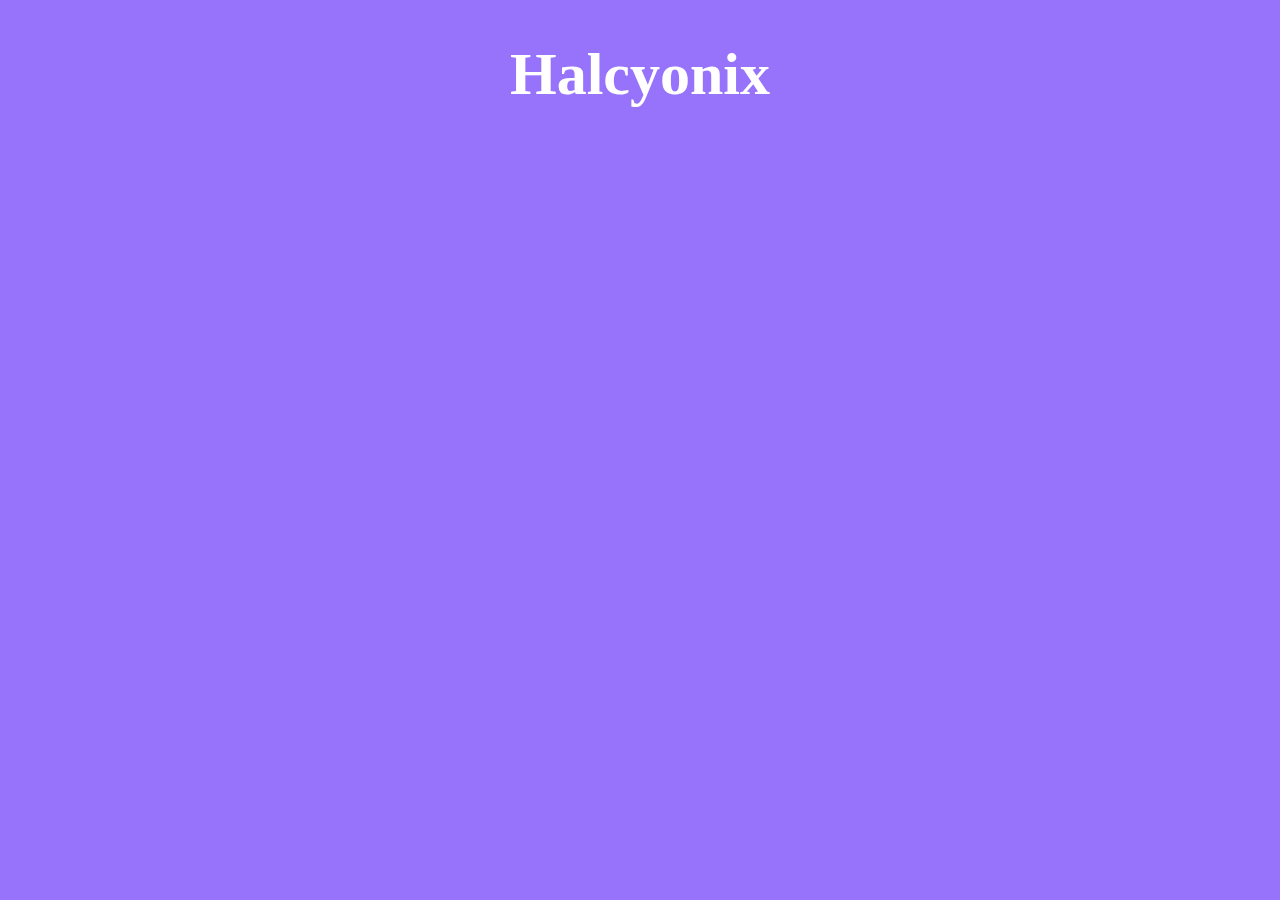
==== index.html @ 147a2399 "added font" ====
<!DOCTYPE html>
<html>
<head>
<title>Halcyonix</title>
</head>
<body style="background-color:#9773fc;">
<center><h1 style="font-size:60px;color:White;font-family:'Arial Rounded MT Bold';text-align:center">Halcyonix</h1></center>
</body>
</html>
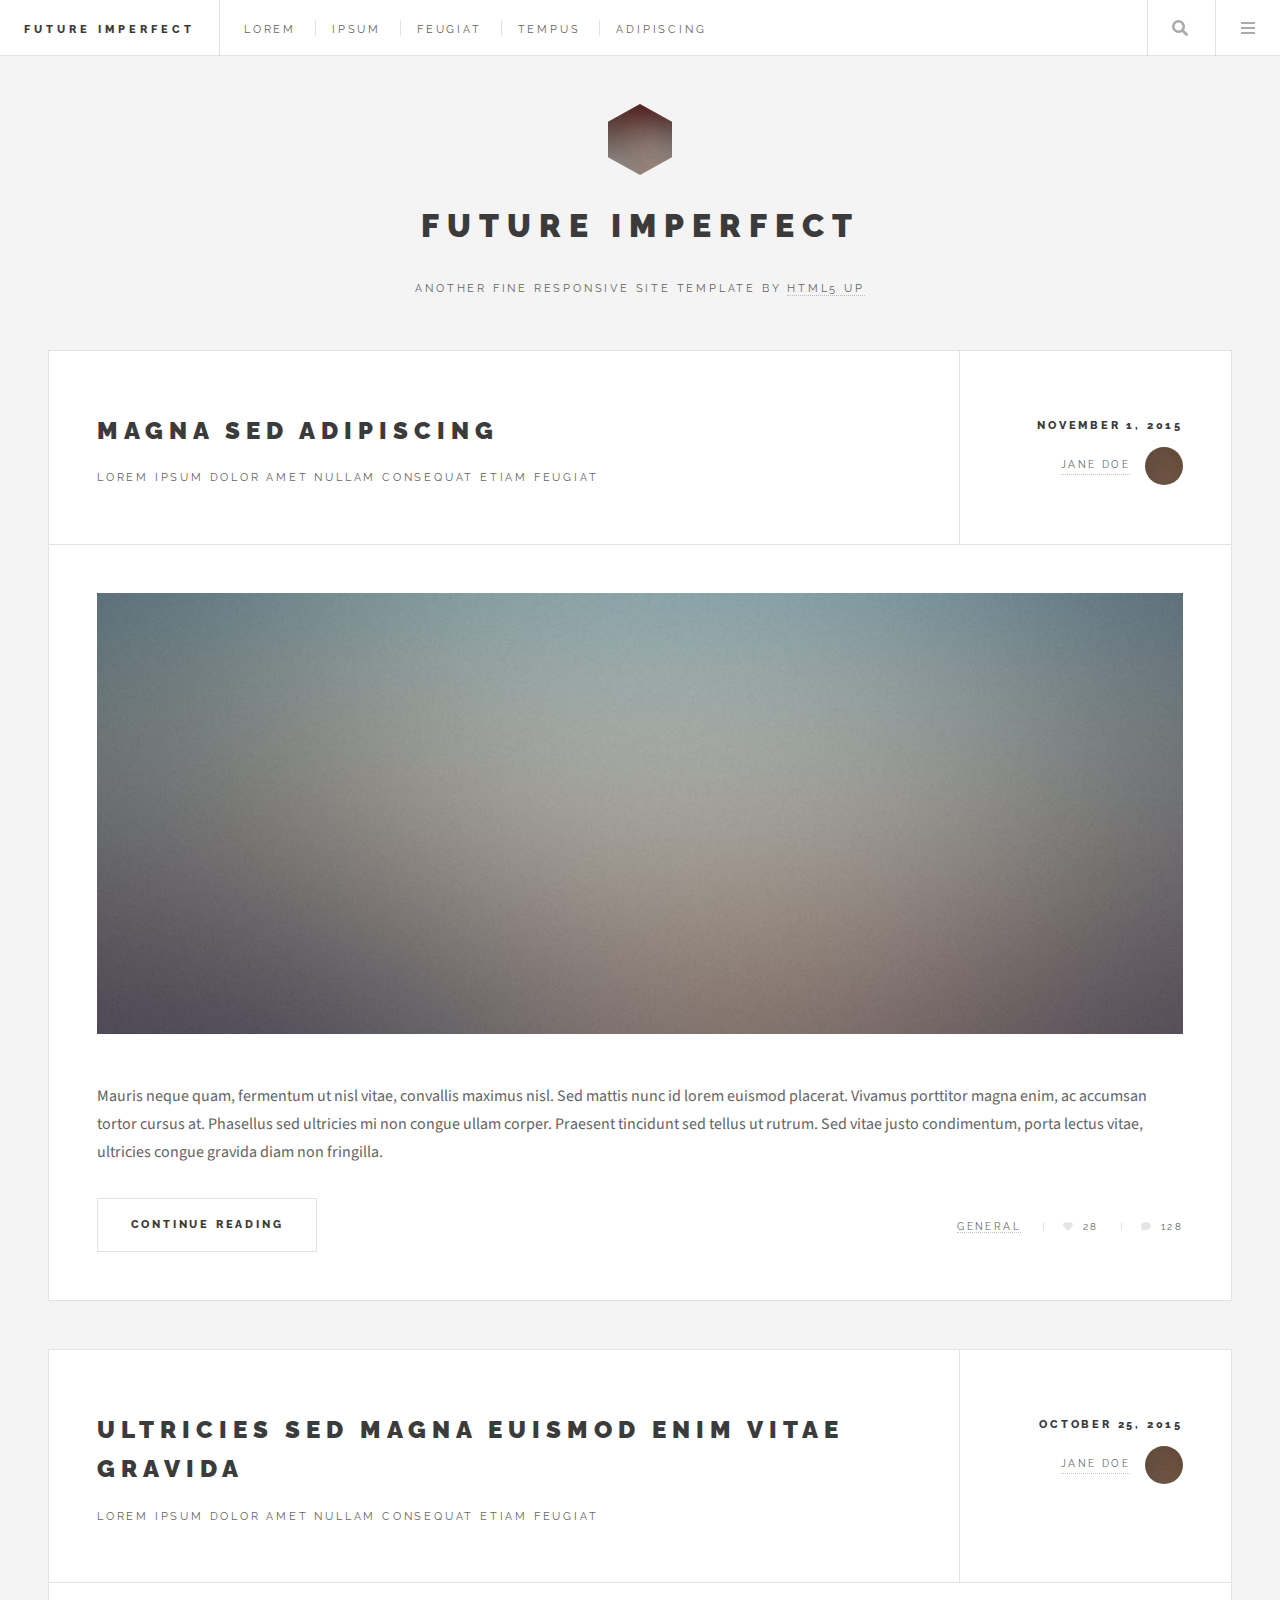
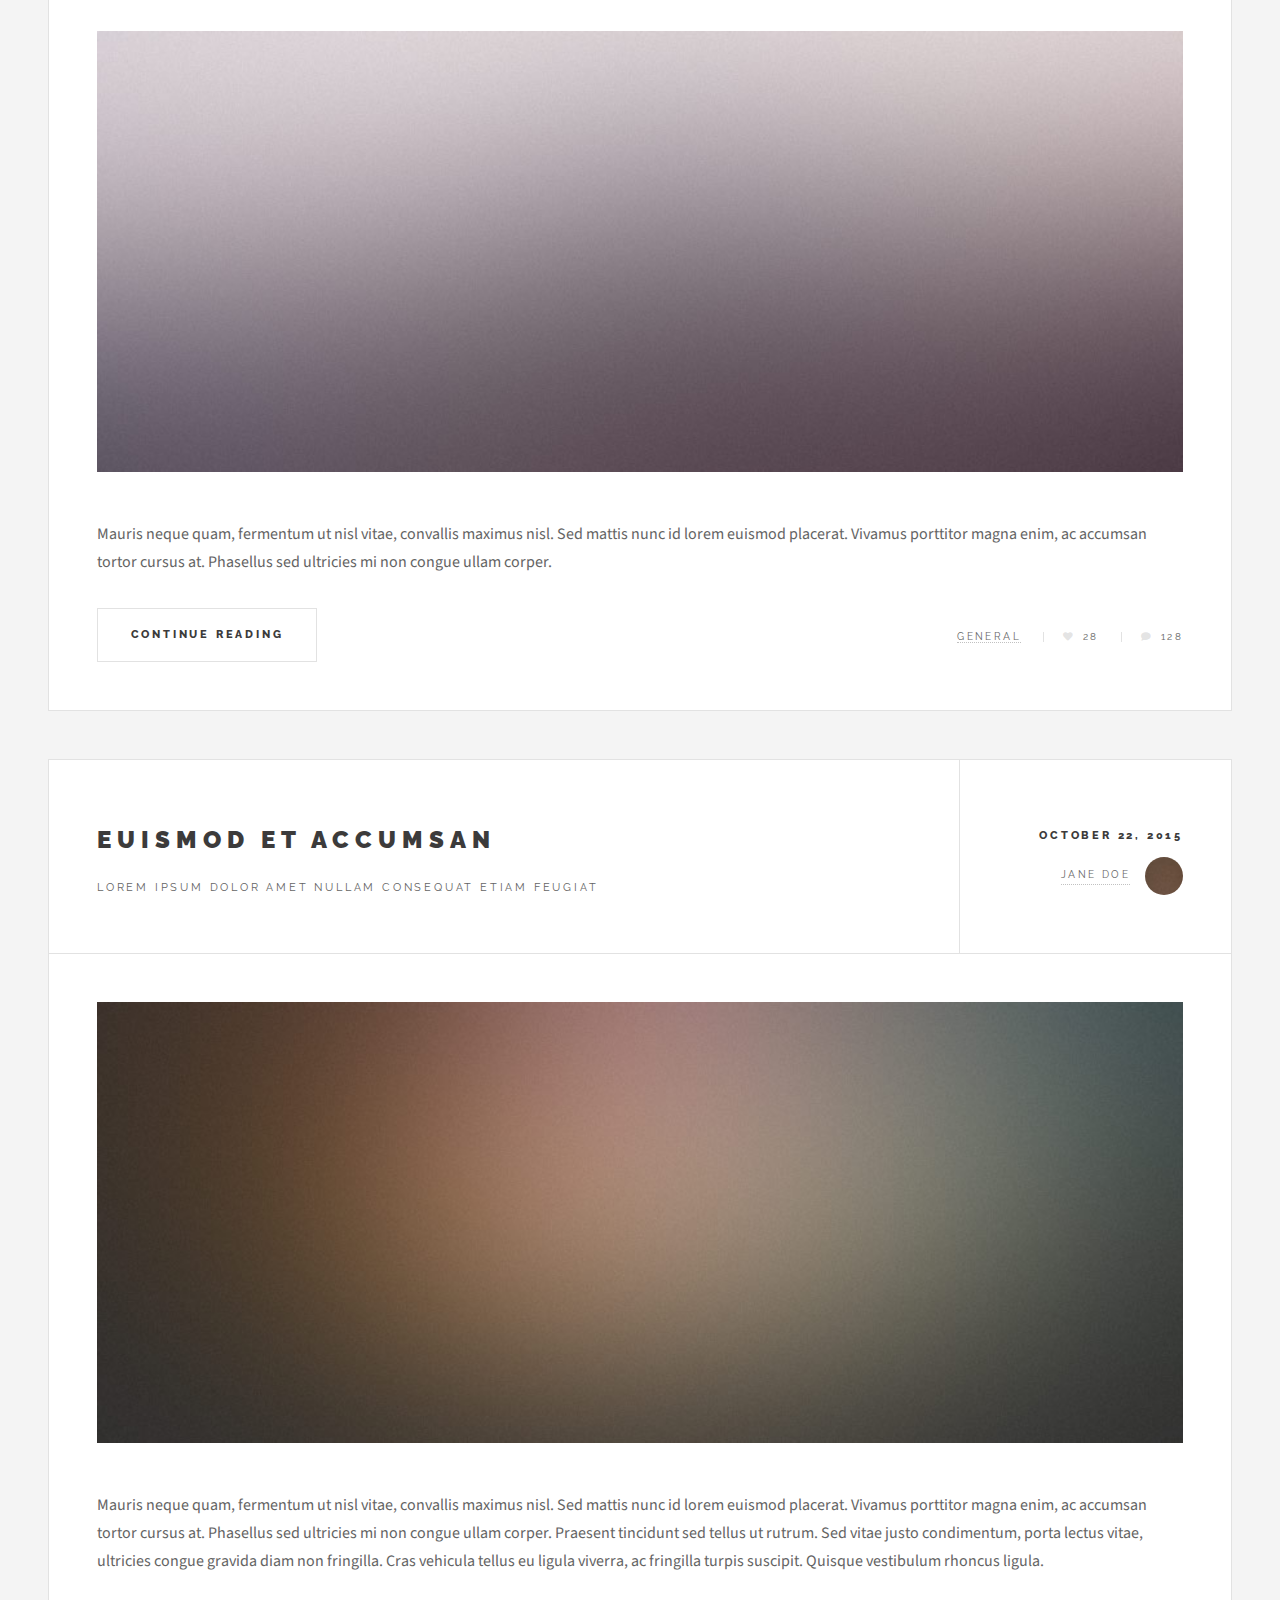
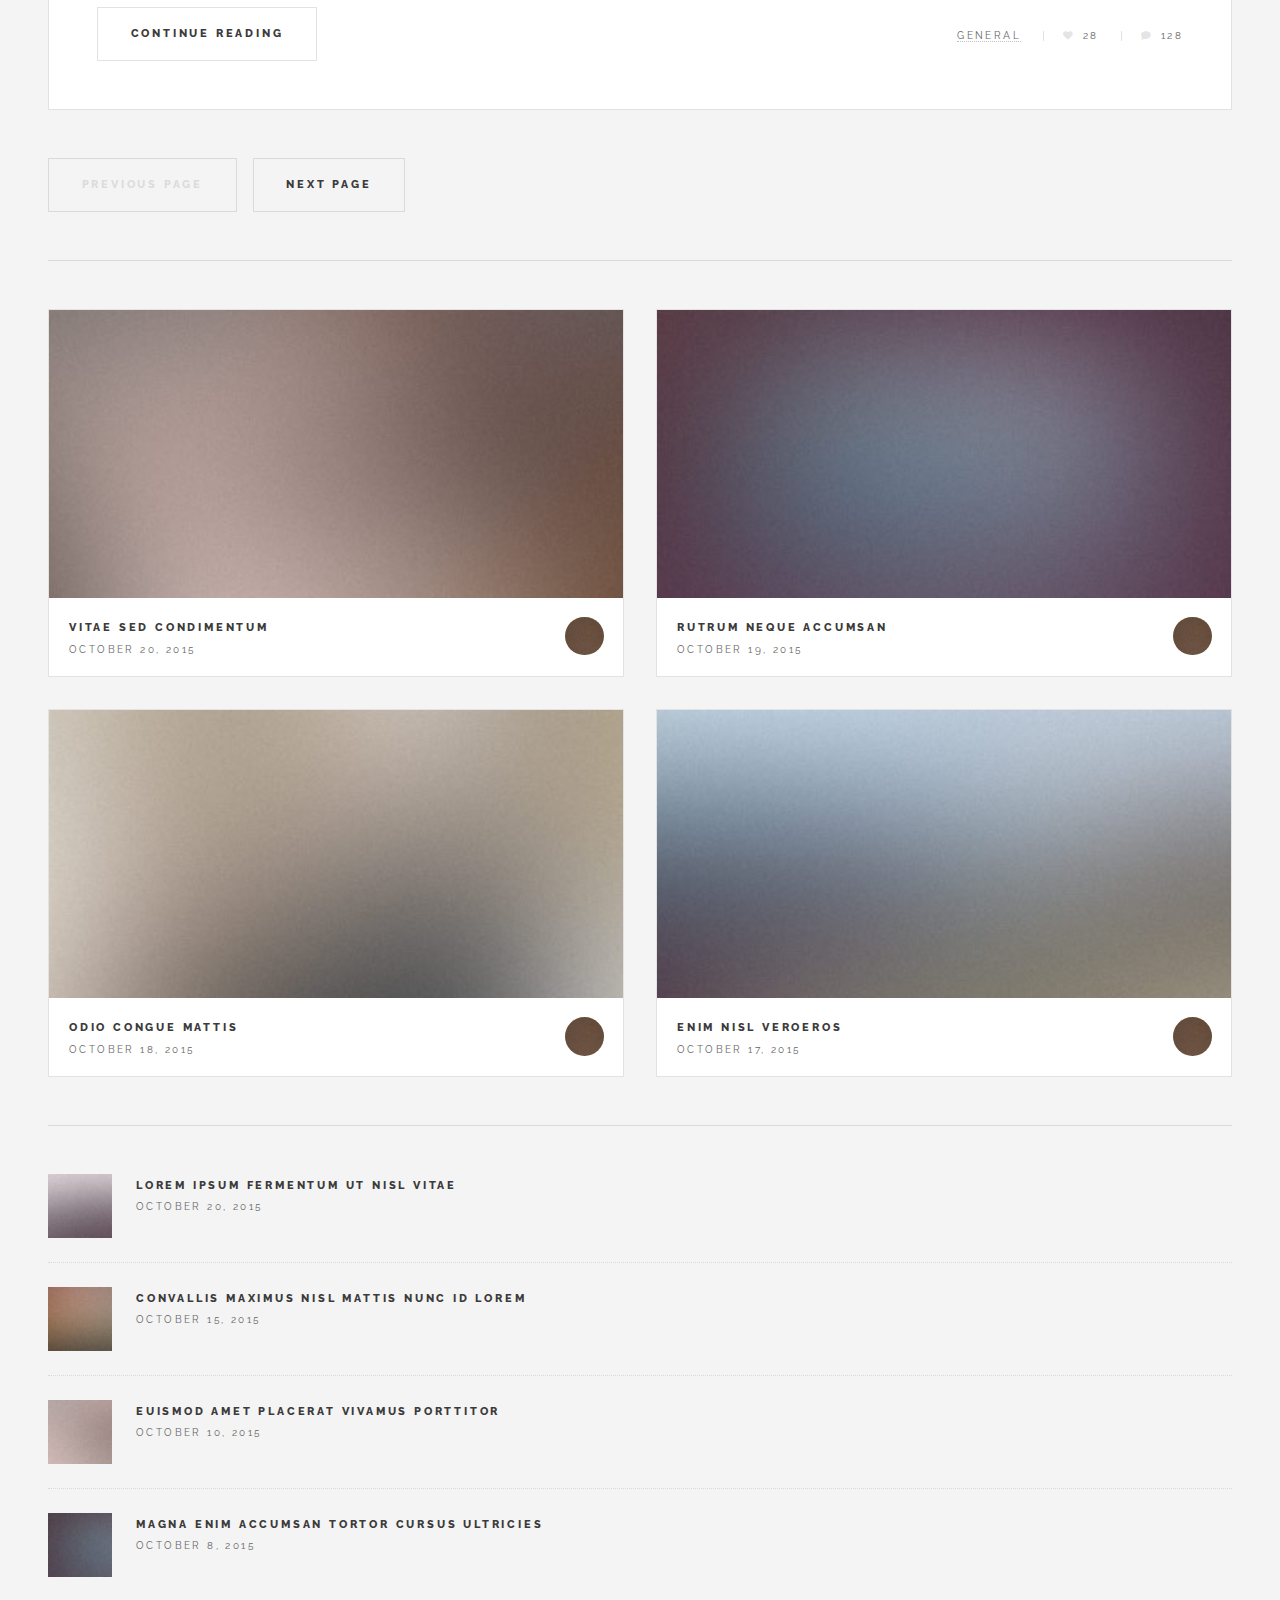
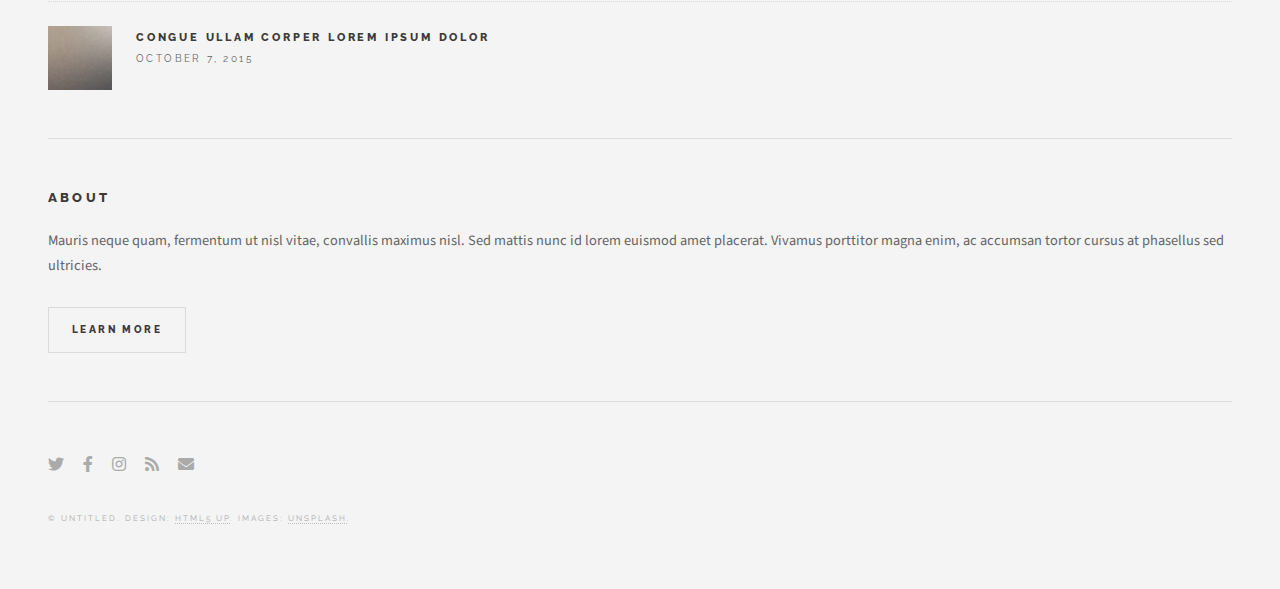
==== commit 299bec55: "uploaded template" ====
--- a/index.html
+++ b/index.html
@@ -1,9 +1,640 @@
-<!DOCTYPE html>
-<html>
-<head>
-<title>Halcyonix</title>
-</head>
-<body style="background-color:#9773fc;">
-<center><h1 style="font-size:60px;color:White;font-family:'Arial Rounded MT Bold';text-align:center">Halcyonix</h1></center>
-</body>
-</html>
+<!DOCTYPE HTML>
+<!--
+	Future Imperfect by HTML5 UP
+	html5up.net | @ajlkn
+	Free for personal and commercial use under the CCA 3.0 license (html5up.net/license)
+-->
+<html>
+	<head>
+		<title>Future Imperfect by HTML5 UP</title>
+		<meta charset="utf-8" />
+		<meta name="viewport" content="width=device-width, initial-scale=1, user-scalable=no" />
+		<link rel="stylesheet" href="assets/css/main.css" />
+	</head>
+	<body class="is-preload">
+
+		<!-- Wrapper -->
+			<div id="wrapper">
+
+				<!-- Header -->
+					<header id="header">
+						<h1><a href="index.html">Future Imperfect</a></h1>
+						<nav class="links">
+							<ul>
+								<li><a href="#">Lorem</a></li>
+								<li><a href="#">Ipsum</a></li>
+								<li><a href="#">Feugiat</a></li>
+								<li><a href="#">Tempus</a></li>
+								<li><a href="#">Adipiscing</a></li>
+							</ul>
+						</nav>
+						<nav class="main">
+							<ul>
+								<li class="search">
+									<a class="fa-search" href="#search">Search</a>
+									<form id="search" method="get" action="#">
+										<input type="text" name="query" placeholder="Search" />
+									</form>
+								</li>
+								<li class="menu">
+									<a class="fa-bars" href="#menu">Menu</a>
+								</li>
+							</ul>
+						</nav>
+					</header>
+
+				<!-- Menu -->
+					<section id="menu">
+
+						<!-- Search -->
+							<section>
+								<form class="search" method="get" action="#">
+									<input type="text" name="query" placeholder="Search" />
+								</form>
+							</section>
+
+						<!-- Links -->
+							<section>
+								<ul class="links">
+									<li>
+										<a href="#">
+											<h3>Lorem ipsum</h3>
+											<p>Feugiat tempus veroeros dolor</p>
+										</a>
+									</li>
+									<li>
+										<a href="#">
+											<h3>Dolor sit amet</h3>
+											<p>Sed vitae justo condimentum</p>
+										</a>
+									</li>
+									<li>
+										<a href="#">
+											<h3>Feugiat veroeros</h3>
+											<p>Phasellus sed ultricies mi congue</p>
+										</a>
+									</li>
+									<li>
+										<a href="#">
+											<h3>Etiam sed consequat</h3>
+											<p>Porta lectus amet ultricies</p>
+										</a>
+									</li>
+								</ul>
+							</section>
+
+						<!-- Actions -->
+							<section>
+								<ul class="actions stacked">
+									<li><a href="#" class="button large fit">Log In</a></li>
+								</ul>
+							</section>
+
+					</section>
+
+				<!-- Main -->
+					<div id="main">
+
+						<!-- Post -->
+							<article class="post">
+								<header>
+									<div class="title">
+										<h2><a href="single.html">Magna sed adipiscing</a></h2>
+										<p>Lorem ipsum dolor amet nullam consequat etiam feugiat</p>
+									</div>
+									<div class="meta">
+										<time class="published" datetime="2015-11-01">November 1, 2015</time>
+										<a href="#" class="author"><span class="name">Jane Doe</span><img src="images/avatar.jpg" alt="" /></a>
+									</div>
+								</header>
+								<a href="single.html" class="image featured"><img src="images/pic01.jpg" alt="" /></a>
+								<p>Mauris neque quam, fermentum ut nisl vitae, convallis maximus nisl. Sed mattis nunc id lorem euismod placerat. Vivamus porttitor magna enim, ac accumsan tortor cursus at. Phasellus sed ultricies mi non congue ullam corper. Praesent tincidunt sed tellus ut rutrum. Sed vitae justo condimentum, porta lectus vitae, ultricies congue gravida diam non fringilla.</p>
+								<footer>
+									<ul class="actions">
+										<li><a href="single.html" class="button large">Continue Reading</a></li>
+									</ul>
+									<ul class="stats">
+										<li><a href="#">General</a></li>
+										<li><a href="#" class="icon solid fa-heart">28</a></li>
+										<li><a href="#" class="icon solid fa-comment">128</a></li>
+									</ul>
+								</footer>
+							</article>
+
+						<!-- Post -->
+							<article class="post">
+								<header>
+									<div class="title">
+										<h2><a href="single.html">Ultricies sed magna euismod enim vitae gravida</a></h2>
+										<p>Lorem ipsum dolor amet nullam consequat etiam feugiat</p>
+									</div>
+									<div class="meta">
+										<time class="published" datetime="2015-10-25">October 25, 2015</time>
+										<a href="#" class="author"><span class="name">Jane Doe</span><img src="images/avatar.jpg" alt="" /></a>
+									</div>
+								</header>
+								<a href="single.html" class="image featured"><img src="images/pic02.jpg" alt="" /></a>
+								<p>Mauris neque quam, fermentum ut nisl vitae, convallis maximus nisl. Sed mattis nunc id lorem euismod placerat. Vivamus porttitor magna enim, ac accumsan tortor cursus at. Phasellus sed ultricies mi non congue ullam corper.</p>
+								<footer>
+									<ul class="actions">
+										<li><a href="single.html" class="button large">Continue Reading</a></li>
+									</ul>
+									<ul class="stats">
+										<li><a href="#">General</a></li>
+										<li><a href="#" class="icon solid fa-heart">28</a></li>
+										<li><a href="#" class="icon solid fa-comment">128</a></li>
+									</ul>
+								</footer>
+							</article>
+
+						<!-- Post -->
+							<article class="post">
+								<header>
+									<div class="title">
+										<h2><a href="single.html">Euismod et accumsan</a></h2>
+										<p>Lorem ipsum dolor amet nullam consequat etiam feugiat</p>
+									</div>
+									<div class="meta">
+										<time class="published" datetime="2015-10-22">October 22, 2015</time>
+										<a href="#" class="author"><span class="name">Jane Doe</span><img src="images/avatar.jpg" alt="" /></a>
+									</div>
+								</header>
+								<a href="single.html" class="image featured"><img src="images/pic03.jpg" alt="" /></a>
+								<p>Mauris neque quam, fermentum ut nisl vitae, convallis maximus nisl. Sed mattis nunc id lorem euismod placerat. Vivamus porttitor magna enim, ac accumsan tortor cursus at. Phasellus sed ultricies mi non congue ullam corper. Praesent tincidunt sed tellus ut rutrum. Sed vitae justo condimentum, porta lectus vitae, ultricies congue gravida diam non fringilla. Cras vehicula tellus eu ligula viverra, ac fringilla turpis suscipit. Quisque vestibulum rhoncus ligula.</p>
+								<footer>
+									<ul class="actions">
+										<li><a href="single.html" class="button large">Continue Reading</a></li>
+									</ul>
+									<ul class="stats">
+										<li><a href="#">General</a></li>
+										<li><a href="#" class="icon solid fa-heart">28</a></li>
+										<li><a href="#" class="icon solid fa-comment">128</a></li>
+									</ul>
+								</footer>
+							</article>
+
+						<!-- Post -->
+						<!--
+							<article class="post">
+								<header>
+									<div class="title">
+										<h2><a href="#">Elements</a></h2>
+										<p>Lorem ipsum dolor amet nullam consequat etiam feugiat</p>
+									</div>
+									<div class="meta">
+										<time class="published" datetime="2015-10-18">October 18, 2015</time>
+										<a href="#" class="author"><span class="name">Jane Doe</span><img src="images/avatar.jpg" alt="" /></a>
+									</div>
+								</header>
+
+								<section>
+									<h3>Text</h3>
+									<p>This is <b>bold</b> and this is <strong>strong</strong>. This is <i>italic</i> and this is <em>emphasized</em>.
+									This is <sup>superscript</sup> text and this is <sub>subscript</sub> text.
+									This is <u>underlined</u> and this is code: <code>for (;;) { ... }</code>. Finally, <a href="#">this is a link</a>.</p>
+									<hr />
+									<p>Nunc lacinia ante nunc ac lobortis. Interdum adipiscing gravida odio porttitor sem non mi integer non faucibus ornare mi ut ante amet placerat aliquet. Volutpat eu sed ante lacinia sapien lorem accumsan varius montes viverra nibh in adipiscing blandit tempus accumsan.</p>
+									<hr />
+									<h2>Heading Level 2</h2>
+									<h3>Heading Level 3</h3>
+									<h4>Heading Level 4</h4>
+									<hr />
+									<h4>Blockquote</h4>
+									<blockquote>Fringilla nisl. Donec accumsan interdum nisi, quis tincidunt felis sagittis eget tempus euismod. Vestibulum ante ipsum primis in faucibus vestibulum. Blandit adipiscing eu felis iaculis volutpat ac adipiscing accumsan faucibus. Vestibulum ante ipsum primis in faucibus lorem ipsum dolor sit amet nullam adipiscing eu felis.</blockquote>
+									<h4>Preformatted</h4>
+									<pre><code>i = 0;
+
+while (!deck.isInOrder()) {
+  print 'Iteration ' + i;
+  deck.shuffle();
+  i++;
+}
+
+print 'It took ' + i + ' iterations to sort the deck.';</code></pre>
+								</section>
+
+								<section>
+									<h3>Lists</h3>
+									<div class="row">
+										<div class="col-6 col-12-medium">
+											<h4>Unordered</h4>
+											<ul>
+												<li>Dolor pulvinar etiam.</li>
+												<li>Sagittis adipiscing.</li>
+												<li>Felis enim feugiat.</li>
+											</ul>
+											<h4>Alternate</h4>
+											<ul class="alt">
+												<li>Dolor pulvinar etiam.</li>
+												<li>Sagittis adipiscing.</li>
+												<li>Felis enim feugiat.</li>
+											</ul>
+										</div>
+										<div class="col-6 col-12-medium">
+											<h4>Ordered</h4>
+											<ol>
+												<li>Dolor pulvinar etiam.</li>
+												<li>Etiam vel felis viverra.</li>
+												<li>Felis enim feugiat.</li>
+												<li>Dolor pulvinar etiam.</li>
+												<li>Etiam vel felis lorem.</li>
+												<li>Felis enim et feugiat.</li>
+											</ol>
+											<h4>Icons</h4>
+											<ul class="icons">
+												<li><a href="#" class="icon brands fa-twitter"><span class="label">Twitter</span></a></li>
+												<li><a href="#" class="icon brands fa-facebook-f"><span class="label">Facebook</span></a></li>
+												<li><a href="#" class="icon brands fa-instagram"><span class="label">Instagram</span></a></li>
+												<li><a href="#" class="icon brands fa-github"><span class="label">Github</span></a></li>
+											</ul>
+										</div>
+									</div>
+									<h3>Actions</h3>
+									<div class="row">
+										<div class="col-6 col-12-medium">
+											<ul class="actions">
+												<li><a href="#" class="button">Default</a></li>
+												<li><a href="#" class="button">Default</a></li>
+												<li><a href="#" class="button">Default</a></li>
+											</ul>
+											<ul class="actions small">
+												<li><a href="#" class="button small">Small</a></li>
+												<li><a href="#" class="button small">Small</a></li>
+												<li><a href="#" class="button small">Small</a></li>
+											</ul>
+											<ul class="actions stacked">
+												<li><a href="#" class="button">Default</a></li>
+												<li><a href="#" class="button">Default</a></li>
+												<li><a href="#" class="button">Default</a></li>
+											</ul>
+											<ul class="actions stacked">
+												<li><a href="#" class="button small">Small</a></li>
+												<li><a href="#" class="button small">Small</a></li>
+												<li><a href="#" class="button small">Small</a></li>
+											</ul>
+										</div>
+										<div class="col-6 col-12-medium">
+											<ul class="actions stacked">
+												<li><a href="#" class="button fit">Default</a></li>
+												<li><a href="#" class="button fit">Default</a></li>
+											</ul>
+											<ul class="actions stacked">
+												<li><a href="#" class="button small fit">Small</a></li>
+												<li><a href="#" class="button small fit">Small</a></li>
+											</ul>
+										</div>
+									</div>
+								</section>
+
+								<section>
+									<h3>Table</h3>
+									<h4>Default</h4>
+									<div class="table-wrapper">
+										<table>
+											<thead>
+												<tr>
+													<th>Name</th>
+													<th>Description</th>
+													<th>Price</th>
+												</tr>
+											</thead>
+											<tbody>
+												<tr>
+													<td>Item One</td>
+													<td>Ante turpis integer aliquet porttitor.</td>
+													<td>29.99</td>
+												</tr>
+												<tr>
+													<td>Item Two</td>
+													<td>Vis ac commodo adipiscing arcu aliquet.</td>
+													<td>19.99</td>
+												</tr>
+												<tr>
+													<td>Item Three</td>
+													<td> Morbi faucibus arcu accumsan lorem.</td>
+													<td>29.99</td>
+												</tr>
+												<tr>
+													<td>Item Four</td>
+													<td>Vitae integer tempus condimentum.</td>
+													<td>19.99</td>
+												</tr>
+												<tr>
+													<td>Item Five</td>
+													<td>Ante turpis integer aliquet porttitor.</td>
+													<td>29.99</td>
+												</tr>
+											</tbody>
+											<tfoot>
+												<tr>
+													<td colspan="2"></td>
+													<td>100.00</td>
+												</tr>
+											</tfoot>
+										</table>
+									</div>
+
+									<h4>Alternate</h4>
+									<div class="table-wrapper">
+										<table class="alt">
+											<thead>
+												<tr>
+													<th>Name</th>
+													<th>Description</th>
+													<th>Price</th>
+												</tr>
+											</thead>
+											<tbody>
+												<tr>
+													<td>Item One</td>
+													<td>Ante turpis integer aliquet porttitor.</td>
+													<td>29.99</td>
+												</tr>
+												<tr>
+													<td>Item Two</td>
+													<td>Vis ac commodo adipiscing arcu aliquet.</td>
+													<td>19.99</td>
+												</tr>
+												<tr>
+													<td>Item Three</td>
+													<td> Morbi faucibus arcu accumsan lorem.</td>
+													<td>29.99</td>
+												</tr>
+												<tr>
+													<td>Item Four</td>
+													<td>Vitae integer tempus condimentum.</td>
+													<td>19.99</td>
+												</tr>
+												<tr>
+													<td>Item Five</td>
+													<td>Ante turpis integer aliquet porttitor.</td>
+													<td>29.99</td>
+												</tr>
+											</tbody>
+											<tfoot>
+												<tr>
+													<td colspan="2"></td>
+													<td>100.00</td>
+												</tr>
+											</tfoot>
+										</table>
+									</div>
+								</section>
+
+								<section>
+									<h3>Buttons</h3>
+									<ul class="actions">
+										<li><a href="#" class="button large">Large</a></li>
+										<li><a href="#" class="button">Default</a></li>
+										<li><a href="#" class="button small">Small</a></li>
+									</ul>
+									<ul class="actions fit">
+										<li><a href="#" class="button fit">Fit</a></li>
+										<li><a href="#" class="button fit">Fit</a></li>
+										<li><a href="#" class="button fit">Fit</a></li>
+									</ul>
+									<ul class="actions fit small">
+										<li><a href="#" class="button fit small">Fit + Small</a></li>
+										<li><a href="#" class="button fit small">Fit + Small</a></li>
+										<li><a href="#" class="button fit small">Fit + Small</a></li>
+									</ul>
+									<ul class="actions">
+										<li><a href="#" class="button icon solid fa-download">Icon</a></li>
+										<li><a href="#" class="button icon solid fa-upload">Icon</a></li>
+										<li><a href="#" class="button icon solid fa-save">Icon</a></li>
+									</ul>
+									<ul class="actions">
+										<li><span class="button disabled">Disabled</span></li>
+										<li><span class="button disabled icon solid fa-download">Disabled</span></li>
+									</ul>
+								</section>
+
+								<section>
+									<h3>Form</h3>
+									<form method="post" action="#">
+										<div class="row gtr-uniform">
+											<div class="col-6 col-12-xsmall">
+												<input type="text" name="demo-name" id="demo-name" value="" placeholder="Name" />
+											</div>
+											<div class="col-6 col-12-xsmall">
+												<input type="email" name="demo-email" id="demo-email" value="" placeholder="Email" />
+											</div>
+											<div class="col-12">
+												<select name="demo-category" id="demo-category">
+													<option value="">- Category -</option>
+													<option value="1">Manufacturing</option>
+													<option value="1">Shipping</option>
+													<option value="1">Administration</option>
+													<option value="1">Human Resources</option>
+												</select>
+											</div>
+											<div class="col-4 col-12-small">
+												<input type="radio" id="demo-priority-low" name="demo-priority" checked>
+												<label for="demo-priority-low">Low</label>
+											</div>
+											<div class="col-4 col-12-small">
+												<input type="radio" id="demo-priority-normal" name="demo-priority">
+												<label for="demo-priority-normal">Normal</label>
+											</div>
+											<div class="col-4 col-12-small">
+												<input type="radio" id="demo-priority-high" name="demo-priority">
+												<label for="demo-priority-high">High</label>
+											</div>
+											<div class="col-6 col-12-small">
+												<input type="checkbox" id="demo-copy" name="demo-copy">
+												<label for="demo-copy">Email me a copy</label>
+											</div>
+											<div class="col-6 col-12-small">
+												<input type="checkbox" id="demo-human" name="demo-human" checked>
+												<label for="demo-human">Not a robot</label>
+											</div>
+											<div class="col-12">
+												<textarea name="demo-message" id="demo-message" placeholder="Enter your message" rows="6"></textarea>
+											</div>
+											<div class="col-12">
+												<ul class="actions">
+													<li><input type="submit" value="Send Message" /></li>
+													<li><input type="reset" value="Reset" /></li>
+												</ul>
+											</div>
+										</div>
+									</form>
+								</section>
+
+								<section>
+									<h3>Image</h3>
+									<h4>Fit</h4>
+									<div class="box alt">
+										<div class="row gtr-uniform">
+											<div class="col-12"><span class="image fit"><img src="images/pic02.jpg" alt="" /></span></div>
+											<div class="col-4"><span class="image fit"><img src="images/pic04.jpg" alt="" /></span></div>
+											<div class="col-4"><span class="image fit"><img src="images/pic05.jpg" alt="" /></span></div>
+											<div class="col-4"><span class="image fit"><img src="images/pic06.jpg" alt="" /></span></div>
+											<div class="col-4"><span class="image fit"><img src="images/pic06.jpg" alt="" /></span></div>
+											<div class="col-4"><span class="image fit"><img src="images/pic04.jpg" alt="" /></span></div>
+											<div class="col-4"><span class="image fit"><img src="images/pic05.jpg" alt="" /></span></div>
+											<div class="col-4"><span class="image fit"><img src="images/pic05.jpg" alt="" /></span></div>
+											<div class="col-4"><span class="image fit"><img src="images/pic06.jpg" alt="" /></span></div>
+											<div class="col-4"><span class="image fit"><img src="images/pic04.jpg" alt="" /></span></div>
+										</div>
+									</div>
+									<h4>Left &amp; Right</h4>
+									<p><span class="image left"><img src="images/pic07.jpg" alt="" /></span>Fringilla nisl. Donec accumsan interdum nisi, quis tincidunt felis sagittis eget. tempus euismod. Vestibulum ante ipsum primis in faucibus vestibulum. Blandit adipiscing eu felis iaculis volutpat ac adipiscing accumsan eu faucibus. Integer ac pellentesque praesent tincidunt felis sagittis eget. tempus euismod. Vestibulum ante ipsum primis in faucibus vestibulum. Blandit adipiscing eu felis iaculis volutpat ac adipiscing accumsan eu faucibus. Integer ac pellentesque praesent. Donec accumsan interdum nisi, quis tincidunt felis sagittis eget. tempus euismod. Vestibulum ante ipsum primis in faucibus vestibulum. Blandit adipiscing eu felis iaculis volutpat ac adipiscing accumsan eu faucibus. Integer ac pellentesque praesent tincidunt felis sagittis eget. tempus euismod. Vestibulum ante ipsum primis in faucibus vestibulum. Blandit adipiscing eu felis iaculis volutpat ac adipiscing accumsan eu faucibus. Integer ac pellentesque praesent. Blandit adipiscing eu felis iaculis volutpat ac adipiscing accumsan eu faucibus. Integer ac pellentesque praesent tincidunt felis sagittis eget. tempus euismod. Vestibulum ante ipsum primis in faucibus vestibulum. Blandit adipiscing eu felis iaculis volutpat ac adipiscing accumsan eu faucibus. Integer ac pellentesque praesent.</p>
+									<p><span class="image right"><img src="images/pic04.jpg" alt="" /></span>Fringilla nisl. Donec accumsan interdum nisi, quis tincidunt felis sagittis eget. tempus euismod. Vestibulum ante ipsum primis in faucibus vestibulum. Blandit adipiscing eu felis iaculis volutpat ac adipiscing accumsan eu faucibus. Integer ac pellentesque praesent tincidunt felis sagittis eget. tempus euismod. Vestibulum ante ipsum primis in faucibus vestibulum. Blandit adipiscing eu felis iaculis volutpat ac adipiscing accumsan eu faucibus. Integer ac pellentesque praesent. Donec accumsan interdum nisi, quis tincidunt felis sagittis eget. tempus euismod. Vestibulum ante ipsum primis in faucibus vestibulum. Blandit adipiscing eu felis iaculis volutpat ac adipiscing accumsan eu faucibus. Integer ac pellentesque praesent tincidunt felis sagittis eget. tempus euismod. Vestibulum ante ipsum primis in faucibus vestibulum. Blandit adipiscing eu felis iaculis volutpat ac adipiscing accumsan eu faucibus. Integer ac pellentesque praesent. Blandit adipiscing eu felis iaculis volutpat ac adipiscing accumsan eu faucibus. Integer ac pellentesque praesent tincidunt felis sagittis eget. tempus euismod. Vestibulum ante ipsum primis in faucibus vestibulum. Blandit adipiscing eu felis iaculis volutpat ac adipiscing accumsan eu faucibus. Integer ac pellentesque praesent.</p>
+								</section>
+
+							</article>
+						-->
+
+						<!-- Pagination -->
+							<ul class="actions pagination">
+								<li><a href="" class="disabled button large previous">Previous Page</a></li>
+								<li><a href="#" class="button large next">Next Page</a></li>
+							</ul>
+
+					</div>
+
+				<!-- Sidebar -->
+					<section id="sidebar">
+
+						<!-- Intro -->
+							<section id="intro">
+								<a href="#" class="logo"><img src="images/logo.jpg" alt="" /></a>
+								<header>
+									<h2>Future Imperfect</h2>
+									<p>Another fine responsive site template by <a href="http://html5up.net">HTML5 UP</a></p>
+								</header>
+							</section>
+
+						<!-- Mini Posts -->
+							<section>
+								<div class="mini-posts">
+
+									<!-- Mini Post -->
+										<article class="mini-post">
+											<header>
+												<h3><a href="single.html">Vitae sed condimentum</a></h3>
+												<time class="published" datetime="2015-10-20">October 20, 2015</time>
+												<a href="#" class="author"><img src="images/avatar.jpg" alt="" /></a>
+											</header>
+											<a href="single.html" class="image"><img src="images/pic04.jpg" alt="" /></a>
+										</article>
+
+									<!-- Mini Post -->
+										<article class="mini-post">
+											<header>
+												<h3><a href="single.html">Rutrum neque accumsan</a></h3>
+												<time class="published" datetime="2015-10-19">October 19, 2015</time>
+												<a href="#" class="author"><img src="images/avatar.jpg" alt="" /></a>
+											</header>
+											<a href="single.html" class="image"><img src="images/pic05.jpg" alt="" /></a>
+										</article>
+
+									<!-- Mini Post -->
+										<article class="mini-post">
+											<header>
+												<h3><a href="single.html">Odio congue mattis</a></h3>
+												<time class="published" datetime="2015-10-18">October 18, 2015</time>
+												<a href="#" class="author"><img src="images/avatar.jpg" alt="" /></a>
+											</header>
+											<a href="single.html" class="image"><img src="images/pic06.jpg" alt="" /></a>
+										</article>
+
+									<!-- Mini Post -->
+										<article class="mini-post">
+											<header>
+												<h3><a href="single.html">Enim nisl veroeros</a></h3>
+												<time class="published" datetime="2015-10-17">October 17, 2015</time>
+												<a href="#" class="author"><img src="images/avatar.jpg" alt="" /></a>
+											</header>
+											<a href="single.html" class="image"><img src="images/pic07.jpg" alt="" /></a>
+										</article>
+
+								</div>
+							</section>
+
+						<!-- Posts List -->
+							<section>
+								<ul class="posts">
+									<li>
+										<article>
+											<header>
+												<h3><a href="single.html">Lorem ipsum fermentum ut nisl vitae</a></h3>
+												<time class="published" datetime="2015-10-20">October 20, 2015</time>
+											</header>
+											<a href="single.html" class="image"><img src="images/pic08.jpg" alt="" /></a>
+										</article>
+									</li>
+									<li>
+										<article>
+											<header>
+												<h3><a href="single.html">Convallis maximus nisl mattis nunc id lorem</a></h3>
+												<time class="published" datetime="2015-10-15">October 15, 2015</time>
+											</header>
+											<a href="single.html" class="image"><img src="images/pic09.jpg" alt="" /></a>
+										</article>
+									</li>
+									<li>
+										<article>
+											<header>
+												<h3><a href="single.html">Euismod amet placerat vivamus porttitor</a></h3>
+												<time class="published" datetime="2015-10-10">October 10, 2015</time>
+											</header>
+											<a href="single.html" class="image"><img src="images/pic10.jpg" alt="" /></a>
+										</article>
+									</li>
+									<li>
+										<article>
+											<header>
+												<h3><a href="single.html">Magna enim accumsan tortor cursus ultricies</a></h3>
+												<time class="published" datetime="2015-10-08">October 8, 2015</time>
+											</header>
+											<a href="single.html" class="image"><img src="images/pic11.jpg" alt="" /></a>
+										</article>
+									</li>
+									<li>
+										<article>
+											<header>
+												<h3><a href="single.html">Congue ullam corper lorem ipsum dolor</a></h3>
+												<time class="published" datetime="2015-10-06">October 7, 2015</time>
+											</header>
+											<a href="single.html" class="image"><img src="images/pic12.jpg" alt="" /></a>
+										</article>
+									</li>
+								</ul>
+							</section>
+
+						<!-- About -->
+							<section class="blurb">
+								<h2>About</h2>
+								<p>Mauris neque quam, fermentum ut nisl vitae, convallis maximus nisl. Sed mattis nunc id lorem euismod amet placerat. Vivamus porttitor magna enim, ac accumsan tortor cursus at phasellus sed ultricies.</p>
+								<ul class="actions">
+									<li><a href="#" class="button">Learn More</a></li>
+								</ul>
+							</section>
+
+						<!-- Footer -->
+							<section id="footer">
+								<ul class="icons">
+									<li><a href="#" class="icon brands fa-twitter"><span class="label">Twitter</span></a></li>
+									<li><a href="#" class="icon brands fa-facebook-f"><span class="label">Facebook</span></a></li>
+									<li><a href="#" class="icon brands fa-instagram"><span class="label">Instagram</span></a></li>
+									<li><a href="#" class="icon solid fa-rss"><span class="label">RSS</span></a></li>
+									<li><a href="#" class="icon solid fa-envelope"><span class="label">Email</span></a></li>
+								</ul>
+								<p class="copyright">&copy; Untitled. Design: <a href="http://html5up.net">HTML5 UP</a>. Images: <a href="http://unsplash.com">Unsplash</a>.</p>
+							</section>
+
+					</section>
+
+			</div>
+
+		<!-- Scripts -->
+			<script src="assets/js/jquery.min.js"></script>
+			<script src="assets/js/browser.min.js"></script>
+			<script src="assets/js/breakpoints.min.js"></script>
+			<script src="assets/js/util.js"></script>
+			<script src="assets/js/main.js"></script>
+
+	</body>
+</html>--- a/assets/css/main.css
+++ b/assets/css/main.css
@@ -0,0 +1,3611 @@
+@import url(fontawesome-all.min.css);
+@import url("https://fonts.googleapis.com/css?family=Source+Sans+Pro:400,700|Raleway:400,800,900");
+
+/*
+	Future Imperfect by HTML5 UP
+	html5up.net | @ajlkn
+	Free for personal and commercial use under the CCA 3.0 license (html5up.net/license)
+*/
+
+html, body, div, span, applet, object,
+iframe, h1, h2, h3, h4, h5, h6, p, blockquote,
+pre, a, abbr, acronym, address, big, cite,
+code, del, dfn, em, img, ins, kbd, q, s, samp,
+small, strike, strong, sub, sup, tt, var, b,
+u, i, center, dl, dt, dd, ol, ul, li, fieldset,
+form, label, legend, table, caption, tbody,
+tfoot, thead, tr, th, td, article, aside,
+canvas, details, embed, figure, figcaption,
+footer, header, hgroup, menu, nav, output, ruby,
+section, summary, time, mark, audio, video {
+	margin: 0;
+	padding: 0;
+	border: 0;
+	font-size: 100%;
+	font: inherit;
+	vertical-align: baseline;}
+
+article, aside, details, figcaption, figure,
+footer, header, hgroup, menu, nav, section {
+	display: block;}
+
+body {
+	line-height: 1;
+}
+
+ol, ul {
+	list-style: none;
+}
+
+blockquote, q {
+	quotes: none;
+}
+
+	blockquote:before, blockquote:after, q:before, q:after {
+		content: '';
+		content: none;
+	}
+
+table {
+	border-collapse: collapse;
+	border-spacing: 0;
+}
+
+body {
+	-webkit-text-size-adjust: none;
+}
+
+mark {
+	background-color: transparent;
+	color: inherit;
+}
+
+input::-moz-focus-inner {
+	border: 0;
+	padding: 0;
+}
+
+input, select, textarea {
+	-moz-appearance: none;
+	-webkit-appearance: none;
+	-ms-appearance: none;
+	appearance: none;
+}
+
+/* Basic */
+
+	@-ms-viewport {
+		width: device-width;
+	}
+
+	body {
+		-ms-overflow-style: scrollbar;
+	}
+
+	@media screen and (max-width: 480px) {
+
+		html, body {
+			min-width: 320px;
+		}
+
+	}
+
+	html {
+		box-sizing: border-box;
+	}
+
+	*, *:before, *:after {
+		box-sizing: inherit;
+	}
+
+	body {
+		background: #f4f4f4;
+	}
+
+		body.is-preload *, body.is-preload *:before, body.is-preload *:after {
+			-moz-animation: none !important;
+			-webkit-animation: none !important;
+			-ms-animation: none !important;
+			animation: none !important;
+			-moz-transition: none !important;
+			-webkit-transition: none !important;
+			-ms-transition: none !important;
+			transition: none !important;
+		}
+
+/* Type */
+
+	body, input, select, textarea {
+		color: #646464;
+		font-family: "Source Sans Pro", Helvetica, sans-serif;
+		font-size: 14pt;
+		font-weight: 400;
+		line-height: 1.75;
+	}
+
+		@media screen and (max-width: 1680px) {
+
+			body, input, select, textarea {
+				font-size: 12pt;
+			}
+
+		}
+
+		@media screen and (max-width: 1280px) {
+
+			body, input, select, textarea {
+				font-size: 12pt;
+			}
+
+		}
+
+		@media screen and (max-width: 980px) {
+
+			body, input, select, textarea {
+				font-size: 12pt;
+			}
+
+		}
+
+		@media screen and (max-width: 736px) {
+
+			body, input, select, textarea {
+				font-size: 12pt;
+			}
+
+		}
+
+		@media screen and (max-width: 480px) {
+
+			body, input, select, textarea {
+				font-size: 12pt;
+			}
+
+		}
+
+	a {
+		-moz-transition: color 0.2s ease, border-bottom-color 0.2s ease;
+		-webkit-transition: color 0.2s ease, border-bottom-color 0.2s ease;
+		-ms-transition: color 0.2s ease, border-bottom-color 0.2s ease;
+		transition: color 0.2s ease, border-bottom-color 0.2s ease;
+		border-bottom: dotted 1px rgba(160, 160, 160, 0.65);
+		color: inherit;
+		text-decoration: none;
+	}
+
+		a:before {
+			-moz-transition: color 0.2s ease;
+			-webkit-transition: color 0.2s ease;
+			-ms-transition: color 0.2s ease;
+			transition: color 0.2s ease;
+		}
+
+		a:hover {
+			border-bottom-color: transparent;
+			color: #2ebaae !important;
+		}
+
+			a:hover:before {
+				color: #2ebaae !important;
+			}
+
+	strong, b {
+		color: #3c3b3b;
+		font-weight: 700;
+	}
+
+	em, i {
+		font-style: italic;
+	}
+
+	p {
+		margin: 0 0 2em 0;
+	}
+
+	h1, h2, h3, h4, h5, h6 {
+		color: #3c3b3b;
+		font-family: "Raleway", Helvetica, sans-serif;
+		font-weight: 800;
+		letter-spacing: 0.25em;
+		line-height: 1.65;
+		margin: 0 0 1em 0;
+		text-transform: uppercase;
+	}
+
+		h1 a, h2 a, h3 a, h4 a, h5 a, h6 a {
+			color: inherit;
+			border-bottom: 0;
+		}
+
+	h2 {
+		font-size: 1.1em;
+	}
+
+	h3 {
+		font-size: 0.9em;
+	}
+
+	h4 {
+		font-size: 0.7em;
+	}
+
+	h5 {
+		font-size: 0.7em;
+	}
+
+	h6 {
+		font-size: 0.7em;
+	}
+
+	sub {
+		font-size: 0.8em;
+		position: relative;
+		top: 0.5em;
+	}
+
+	sup {
+		font-size: 0.8em;
+		position: relative;
+		top: -0.5em;
+	}
+
+	blockquote {
+		border-left: solid 4px rgba(160, 160, 160, 0.3);
+		font-style: italic;
+		margin: 0 0 2em 0;
+		padding: 0.5em 0 0.5em 2em;
+	}
+
+	code {
+		background: rgba(160, 160, 160, 0.075);
+		border: solid 1px rgba(160, 160, 160, 0.3);
+		font-family: "Courier New", monospace;
+		font-size: 0.9em;
+		margin: 0 0.25em;
+		padding: 0.25em 0.65em;
+	}
+
+	pre {
+		-webkit-overflow-scrolling: touch;
+		font-family: "Courier New", monospace;
+		font-size: 0.9em;
+		margin: 0 0 2em 0;
+	}
+
+		pre code {
+			display: block;
+			line-height: 1.75em;
+			padding: 1em 1.5em;
+			overflow-x: auto;
+		}
+
+	hr {
+		border: 0;
+		border-bottom: solid 1px rgba(160, 160, 160, 0.3);
+		margin: 2em 0;
+	}
+
+		hr.major {
+			margin: 3em 0;
+		}
+
+	.align-left {
+		text-align: left;
+	}
+
+	.align-center {
+		text-align: center;
+	}
+
+	.align-right {
+		text-align: right;
+	}
+
+/* Row */
+
+	.row {
+		display: flex;
+		flex-wrap: wrap;
+		box-sizing: border-box;
+		align-items: stretch;
+	}
+
+		.row > * {
+			box-sizing: border-box;
+		}
+
+		.row.gtr-uniform > * > :last-child {
+			margin-bottom: 0;
+		}
+
+		.row.aln-left {
+			justify-content: flex-start;
+		}
+
+		.row.aln-center {
+			justify-content: center;
+		}
+
+		.row.aln-right {
+			justify-content: flex-end;
+		}
+
+		.row.aln-top {
+			align-items: flex-start;
+		}
+
+		.row.aln-middle {
+			align-items: center;
+		}
+
+		.row.aln-bottom {
+			align-items: flex-end;
+		}
+
+		.row > .imp {
+			order: -1;
+		}
+
+		.row > .col-1 {
+			width: 8.33333%;
+		}
+
+		.row > .off-1 {
+			margin-left: 8.33333%;
+		}
+
+		.row > .col-2 {
+			width: 16.66667%;
+		}
+
+		.row > .off-2 {
+			margin-left: 16.66667%;
+		}
+
+		.row > .col-3 {
+			width: 25%;
+		}
+
+		.row > .off-3 {
+			margin-left: 25%;
+		}
+
+		.row > .col-4 {
+			width: 33.33333%;
+		}
+
+		.row > .off-4 {
+			margin-left: 33.33333%;
+		}
+
+		.row > .col-5 {
+			width: 41.66667%;
+		}
+
+		.row > .off-5 {
+			margin-left: 41.66667%;
+		}
+
+		.row > .col-6 {
+			width: 50%;
+		}
+
+		.row > .off-6 {
+			margin-left: 50%;
+		}
+
+		.row > .col-7 {
+			width: 58.33333%;
+		}
+
+		.row > .off-7 {
+			margin-left: 58.33333%;
+		}
+
+		.row > .col-8 {
+			width: 66.66667%;
+		}
+
+		.row > .off-8 {
+			margin-left: 66.66667%;
+		}
+
+		.row > .col-9 {
+			width: 75%;
+		}
+
+		.row > .off-9 {
+			margin-left: 75%;
+		}
+
+		.row > .col-10 {
+			width: 83.33333%;
+		}
+
+		.row > .off-10 {
+			margin-left: 83.33333%;
+		}
+
+		.row > .col-11 {
+			width: 91.66667%;
+		}
+
+		.row > .off-11 {
+			margin-left: 91.66667%;
+		}
+
+		.row > .col-12 {
+			width: 100%;
+		}
+
+		.row > .off-12 {
+			margin-left: 100%;
+		}
+
+		.row.gtr-0 {
+			margin-top: 0;
+			margin-left: 0em;
+		}
+
+			.row.gtr-0 > * {
+				padding: 0 0 0 0em;
+			}
+
+			.row.gtr-0.gtr-uniform {
+				margin-top: 0em;
+			}
+
+				.row.gtr-0.gtr-uniform > * {
+					padding-top: 0em;
+				}
+
+		.row.gtr-25 {
+			margin-top: 0;
+			margin-left: -0.25em;
+		}
+
+			.row.gtr-25 > * {
+				padding: 0 0 0 0.25em;
+			}
+
+			.row.gtr-25.gtr-uniform {
+				margin-top: -0.25em;
+			}
+
+				.row.gtr-25.gtr-uniform > * {
+					padding-top: 0.25em;
+				}
+
+		.row.gtr-50 {
+			margin-top: 0;
+			margin-left: -0.5em;
+		}
+
+			.row.gtr-50 > * {
+				padding: 0 0 0 0.5em;
+			}
+
+			.row.gtr-50.gtr-uniform {
+				margin-top: -0.5em;
+			}
+
+				.row.gtr-50.gtr-uniform > * {
+					padding-top: 0.5em;
+				}
+
+		.row {
+			margin-top: 0;
+			margin-left: -1em;
+		}
+
+			.row > * {
+				padding: 0 0 0 1em;
+			}
+
+			.row.gtr-uniform {
+				margin-top: -1em;
+			}
+
+				.row.gtr-uniform > * {
+					padding-top: 1em;
+				}
+
+		.row.gtr-150 {
+			margin-top: 0;
+			margin-left: -1.5em;
+		}
+
+			.row.gtr-150 > * {
+				padding: 0 0 0 1.5em;
+			}
+
+			.row.gtr-150.gtr-uniform {
+				margin-top: -1.5em;
+			}
+
+				.row.gtr-150.gtr-uniform > * {
+					padding-top: 1.5em;
+				}
+
+		.row.gtr-200 {
+			margin-top: 0;
+			margin-left: -2em;
+		}
+
+			.row.gtr-200 > * {
+				padding: 0 0 0 2em;
+			}
+
+			.row.gtr-200.gtr-uniform {
+				margin-top: -2em;
+			}
+
+				.row.gtr-200.gtr-uniform > * {
+					padding-top: 2em;
+				}
+
+		@media screen and (max-width: 1680px) {
+
+			.row {
+				display: flex;
+				flex-wrap: wrap;
+				box-sizing: border-box;
+				align-items: stretch;
+			}
+
+				.row > * {
+					box-sizing: border-box;
+				}
+
+				.row.gtr-uniform > * > :last-child {
+					margin-bottom: 0;
+				}
+
+				.row.aln-left {
+					justify-content: flex-start;
+				}
+
+				.row.aln-center {
+					justify-content: center;
+				}
+
+				.row.aln-right {
+					justify-content: flex-end;
+				}
+
+				.row.aln-top {
+					align-items: flex-start;
+				}
+
+				.row.aln-middle {
+					align-items: center;
+				}
+
+				.row.aln-bottom {
+					align-items: flex-end;
+				}
+
+				.row > .imp-xlarge {
+					order: -1;
+				}
+
+				.row > .col-1-xlarge {
+					width: 8.33333%;
+				}
+
+				.row > .off-1-xlarge {
+					margin-left: 8.33333%;
+				}
+
+				.row > .col-2-xlarge {
+					width: 16.66667%;
+				}
+
+				.row > .off-2-xlarge {
+					margin-left: 16.66667%;
+				}
+
+				.row > .col-3-xlarge {
+					width: 25%;
+				}
+
+				.row > .off-3-xlarge {
+					margin-left: 25%;
+				}
+
+				.row > .col-4-xlarge {
+					width: 33.33333%;
+				}
+
+				.row > .off-4-xlarge {
+					margin-left: 33.33333%;
+				}
+
+				.row > .col-5-xlarge {
+					width: 41.66667%;
+				}
+
+				.row > .off-5-xlarge {
+					margin-left: 41.66667%;
+				}
+
+				.row > .col-6-xlarge {
+					width: 50%;
+				}
+
+				.row > .off-6-xlarge {
+					margin-left: 50%;
+				}
+
+				.row > .col-7-xlarge {
+					width: 58.33333%;
+				}
+
+				.row > .off-7-xlarge {
+					margin-left: 58.33333%;
+				}
+
+				.row > .col-8-xlarge {
+					width: 66.66667%;
+				}
+
+				.row > .off-8-xlarge {
+					margin-left: 66.66667%;
+				}
+
+				.row > .col-9-xlarge {
+					width: 75%;
+				}
+
+				.row > .off-9-xlarge {
+					margin-left: 75%;
+				}
+
+				.row > .col-10-xlarge {
+					width: 83.33333%;
+				}
+
+				.row > .off-10-xlarge {
+					margin-left: 83.33333%;
+				}
+
+				.row > .col-11-xlarge {
+					width: 91.66667%;
+				}
+
+				.row > .off-11-xlarge {
+					margin-left: 91.66667%;
+				}
+
+				.row > .col-12-xlarge {
+					width: 100%;
+				}
+
+				.row > .off-12-xlarge {
+					margin-left: 100%;
+				}
+
+				.row.gtr-0 {
+					margin-top: 0;
+					margin-left: 0em;
+				}
+
+					.row.gtr-0 > * {
+						padding: 0 0 0 0em;
+					}
+
+					.row.gtr-0.gtr-uniform {
+						margin-top: 0em;
+					}
+
+						.row.gtr-0.gtr-uniform > * {
+							padding-top: 0em;
+						}
+
+				.row.gtr-25 {
+					margin-top: 0;
+					margin-left: -0.25em;
+				}
+
+					.row.gtr-25 > * {
+						padding: 0 0 0 0.25em;
+					}
+
+					.row.gtr-25.gtr-uniform {
+						margin-top: -0.25em;
+					}
+
+						.row.gtr-25.gtr-uniform > * {
+							padding-top: 0.25em;
+						}
+
+				.row.gtr-50 {
+					margin-top: 0;
+					margin-left: -0.5em;
+				}
+
+					.row.gtr-50 > * {
+						padding: 0 0 0 0.5em;
+					}
+
+					.row.gtr-50.gtr-uniform {
+						margin-top: -0.5em;
+					}
+
+						.row.gtr-50.gtr-uniform > * {
+							padding-top: 0.5em;
+						}
+
+				.row {
+					margin-top: 0;
+					margin-left: -1em;
+				}
+
+					.row > * {
+						padding: 0 0 0 1em;
+					}
+
+					.row.gtr-uniform {
+						margin-top: -1em;
+					}
+
+						.row.gtr-uniform > * {
+							padding-top: 1em;
+						}
+
+				.row.gtr-150 {
+					margin-top: 0;
+					margin-left: -1.5em;
+				}
+
+					.row.gtr-150 > * {
+						padding: 0 0 0 1.5em;
+					}
+
+					.row.gtr-150.gtr-uniform {
+						margin-top: -1.5em;
+					}
+
+						.row.gtr-150.gtr-uniform > * {
+							padding-top: 1.5em;
+						}
+
+				.row.gtr-200 {
+					margin-top: 0;
+					margin-left: -2em;
+				}
+
+					.row.gtr-200 > * {
+						padding: 0 0 0 2em;
+					}
+
+					.row.gtr-200.gtr-uniform {
+						margin-top: -2em;
+					}
+
+						.row.gtr-200.gtr-uniform > * {
+							padding-top: 2em;
+						}
+
+		}
+
+		@media screen and (max-width: 1280px) {
+
+			.row {
+				display: flex;
+				flex-wrap: wrap;
+				box-sizing: border-box;
+				align-items: stretch;
+			}
+
+				.row > * {
+					box-sizing: border-box;
+				}
+
+				.row.gtr-uniform > * > :last-child {
+					margin-bottom: 0;
+				}
+
+				.row.aln-left {
+					justify-content: flex-start;
+				}
+
+				.row.aln-center {
+					justify-content: center;
+				}
+
+				.row.aln-right {
+					justify-content: flex-end;
+				}
+
+				.row.aln-top {
+					align-items: flex-start;
+				}
+
+				.row.aln-middle {
+					align-items: center;
+				}
+
+				.row.aln-bottom {
+					align-items: flex-end;
+				}
+
+				.row > .imp-large {
+					order: -1;
+				}
+
+				.row > .col-1-large {
+					width: 8.33333%;
+				}
+
+				.row > .off-1-large {
+					margin-left: 8.33333%;
+				}
+
+				.row > .col-2-large {
+					width: 16.66667%;
+				}
+
+				.row > .off-2-large {
+					margin-left: 16.66667%;
+				}
+
+				.row > .col-3-large {
+					width: 25%;
+				}
+
+				.row > .off-3-large {
+					margin-left: 25%;
+				}
+
+				.row > .col-4-large {
+					width: 33.33333%;
+				}
+
+				.row > .off-4-large {
+					margin-left: 33.33333%;
+				}
+
+				.row > .col-5-large {
+					width: 41.66667%;
+				}
+
+				.row > .off-5-large {
+					margin-left: 41.66667%;
+				}
+
+				.row > .col-6-large {
+					width: 50%;
+				}
+
+				.row > .off-6-large {
+					margin-left: 50%;
+				}
+
+				.row > .col-7-large {
+					width: 58.33333%;
+				}
+
+				.row > .off-7-large {
+					margin-left: 58.33333%;
+				}
+
+				.row > .col-8-large {
+					width: 66.66667%;
+				}
+
+				.row > .off-8-large {
+					margin-left: 66.66667%;
+				}
+
+				.row > .col-9-large {
+					width: 75%;
+				}
+
+				.row > .off-9-large {
+					margin-left: 75%;
+				}
+
+				.row > .col-10-large {
+					width: 83.33333%;
+				}
+
+				.row > .off-10-large {
+					margin-left: 83.33333%;
+				}
+
+				.row > .col-11-large {
+					width: 91.66667%;
+				}
+
+				.row > .off-11-large {
+					margin-left: 91.66667%;
+				}
+
+				.row > .col-12-large {
+					width: 100%;
+				}
+
+				.row > .off-12-large {
+					margin-left: 100%;
+				}
+
+				.row.gtr-0 {
+					margin-top: 0;
+					margin-left: 0em;
+				}
+
+					.row.gtr-0 > * {
+						padding: 0 0 0 0em;
+					}
+
+					.row.gtr-0.gtr-uniform {
+						margin-top: 0em;
+					}
+
+						.row.gtr-0.gtr-uniform > * {
+							padding-top: 0em;
+						}
+
+				.row.gtr-25 {
+					margin-top: 0;
+					margin-left: -0.25em;
+				}
+
+					.row.gtr-25 > * {
+						padding: 0 0 0 0.25em;
+					}
+
+					.row.gtr-25.gtr-uniform {
+						margin-top: -0.25em;
+					}
+
+						.row.gtr-25.gtr-uniform > * {
+							padding-top: 0.25em;
+						}
+
+				.row.gtr-50 {
+					margin-top: 0;
+					margin-left: -0.5em;
+				}
+
+					.row.gtr-50 > * {
+						padding: 0 0 0 0.5em;
+					}
+
+					.row.gtr-50.gtr-uniform {
+						margin-top: -0.5em;
+					}
+
+						.row.gtr-50.gtr-uniform > * {
+							padding-top: 0.5em;
+						}
+
+				.row {
+					margin-top: 0;
+					margin-left: -1em;
+				}
+
+					.row > * {
+						padding: 0 0 0 1em;
+					}
+
+					.row.gtr-uniform {
+						margin-top: -1em;
+					}
+
+						.row.gtr-uniform > * {
+							padding-top: 1em;
+						}
+
+				.row.gtr-150 {
+					margin-top: 0;
+					margin-left: -1.5em;
+				}
+
+					.row.gtr-150 > * {
+						padding: 0 0 0 1.5em;
+					}
+
+					.row.gtr-150.gtr-uniform {
+						margin-top: -1.5em;
+					}
+
+						.row.gtr-150.gtr-uniform > * {
+							padding-top: 1.5em;
+						}
+
+				.row.gtr-200 {
+					margin-top: 0;
+					margin-left: -2em;
+				}
+
+					.row.gtr-200 > * {
+						padding: 0 0 0 2em;
+					}
+
+					.row.gtr-200.gtr-uniform {
+						margin-top: -2em;
+					}
+
+						.row.gtr-200.gtr-uniform > * {
+							padding-top: 2em;
+						}
+
+		}
+
+		@media screen and (max-width: 980px) {
+
+			.row {
+				display: flex;
+				flex-wrap: wrap;
+				box-sizing: border-box;
+				align-items: stretch;
+			}
+
+				.row > * {
+					box-sizing: border-box;
+				}
+
+				.row.gtr-uniform > * > :last-child {
+					margin-bottom: 0;
+				}
+
+				.row.aln-left {
+					justify-content: flex-start;
+				}
+
+				.row.aln-center {
+					justify-content: center;
+				}
+
+				.row.aln-right {
+					justify-content: flex-end;
+				}
+
+				.row.aln-top {
+					align-items: flex-start;
+				}
+
+				.row.aln-middle {
+					align-items: center;
+				}
+
+				.row.aln-bottom {
+					align-items: flex-end;
+				}
+
+				.row > .imp-medium {
+					order: -1;
+				}
+
+				.row > .col-1-medium {
+					width: 8.33333%;
+				}
+
+				.row > .off-1-medium {
+					margin-left: 8.33333%;
+				}
+
+				.row > .col-2-medium {
+					width: 16.66667%;
+				}
+
+				.row > .off-2-medium {
+					margin-left: 16.66667%;
+				}
+
+				.row > .col-3-medium {
+					width: 25%;
+				}
+
+				.row > .off-3-medium {
+					margin-left: 25%;
+				}
+
+				.row > .col-4-medium {
+					width: 33.33333%;
+				}
+
+				.row > .off-4-medium {
+					margin-left: 33.33333%;
+				}
+
+				.row > .col-5-medium {
+					width: 41.66667%;
+				}
+
+				.row > .off-5-medium {
+					margin-left: 41.66667%;
+				}
+
+				.row > .col-6-medium {
+					width: 50%;
+				}
+
+				.row > .off-6-medium {
+					margin-left: 50%;
+				}
+
+				.row > .col-7-medium {
+					width: 58.33333%;
+				}
+
+				.row > .off-7-medium {
+					margin-left: 58.33333%;
+				}
+
+				.row > .col-8-medium {
+					width: 66.66667%;
+				}
+
+				.row > .off-8-medium {
+					margin-left: 66.66667%;
+				}
+
+				.row > .col-9-medium {
+					width: 75%;
+				}
+
+				.row > .off-9-medium {
+					margin-left: 75%;
+				}
+
+				.row > .col-10-medium {
+					width: 83.33333%;
+				}
+
+				.row > .off-10-medium {
+					margin-left: 83.33333%;
+				}
+
+				.row > .col-11-medium {
+					width: 91.66667%;
+				}
+
+				.row > .off-11-medium {
+					margin-left: 91.66667%;
+				}
+
+				.row > .col-12-medium {
+					width: 100%;
+				}
+
+				.row > .off-12-medium {
+					margin-left: 100%;
+				}
+
+				.row.gtr-0 {
+					margin-top: 0;
+					margin-left: 0em;
+				}
+
+					.row.gtr-0 > * {
+						padding: 0 0 0 0em;
+					}
+
+					.row.gtr-0.gtr-uniform {
+						margin-top: 0em;
+					}
+
+						.row.gtr-0.gtr-uniform > * {
+							padding-top: 0em;
+						}
+
+				.row.gtr-25 {
+					margin-top: 0;
+					margin-left: -0.25em;
+				}
+
+					.row.gtr-25 > * {
+						padding: 0 0 0 0.25em;
+					}
+
+					.row.gtr-25.gtr-uniform {
+						margin-top: -0.25em;
+					}
+
+						.row.gtr-25.gtr-uniform > * {
+							padding-top: 0.25em;
+						}
+
+				.row.gtr-50 {
+					margin-top: 0;
+					margin-left: -0.5em;
+				}
+
+					.row.gtr-50 > * {
+						padding: 0 0 0 0.5em;
+					}
+
+					.row.gtr-50.gtr-uniform {
+						margin-top: -0.5em;
+					}
+
+						.row.gtr-50.gtr-uniform > * {
+							padding-top: 0.5em;
+						}
+
+				.row {
+					margin-top: 0;
+					margin-left: -1em;
+				}
+
+					.row > * {
+						padding: 0 0 0 1em;
+					}
+
+					.row.gtr-uniform {
+						margin-top: -1em;
+					}
+
+						.row.gtr-uniform > * {
+							padding-top: 1em;
+						}
+
+				.row.gtr-150 {
+					margin-top: 0;
+					margin-left: -1.5em;
+				}
+
+					.row.gtr-150 > * {
+						padding: 0 0 0 1.5em;
+					}
+
+					.row.gtr-150.gtr-uniform {
+						margin-top: -1.5em;
+					}
+
+						.row.gtr-150.gtr-uniform > * {
+							padding-top: 1.5em;
+						}
+
+				.row.gtr-200 {
+					margin-top: 0;
+					margin-left: -2em;
+				}
+
+					.row.gtr-200 > * {
+						padding: 0 0 0 2em;
+					}
+
+					.row.gtr-200.gtr-uniform {
+						margin-top: -2em;
+					}
+
+						.row.gtr-200.gtr-uniform > * {
+							padding-top: 2em;
+						}
+
+		}
+
+		@media screen and (max-width: 736px) {
+
+			.row {
+				display: flex;
+				flex-wrap: wrap;
+				box-sizing: border-box;
+				align-items: stretch;
+			}
+
+				.row > * {
+					box-sizing: border-box;
+				}
+
+				.row.gtr-uniform > * > :last-child {
+					margin-bottom: 0;
+				}
+
+				.row.aln-left {
+					justify-content: flex-start;
+				}
+
+				.row.aln-center {
+					justify-content: center;
+				}
+
+				.row.aln-right {
+					justify-content: flex-end;
+				}
+
+				.row.aln-top {
+					align-items: flex-start;
+				}
+
+				.row.aln-middle {
+					align-items: center;
+				}
+
+				.row.aln-bottom {
+					align-items: flex-end;
+				}
+
+				.row > .imp-small {
+					order: -1;
+				}
+
+				.row > .col-1-small {
+					width: 8.33333%;
+				}
+
+				.row > .off-1-small {
+					margin-left: 8.33333%;
+				}
+
+				.row > .col-2-small {
+					width: 16.66667%;
+				}
+
+				.row > .off-2-small {
+					margin-left: 16.66667%;
+				}
+
+				.row > .col-3-small {
+					width: 25%;
+				}
+
+				.row > .off-3-small {
+					margin-left: 25%;
+				}
+
+				.row > .col-4-small {
+					width: 33.33333%;
+				}
+
+				.row > .off-4-small {
+					margin-left: 33.33333%;
+				}
+
+				.row > .col-5-small {
+					width: 41.66667%;
+				}
+
+				.row > .off-5-small {
+					margin-left: 41.66667%;
+				}
+
+				.row > .col-6-small {
+					width: 50%;
+				}
+
+				.row > .off-6-small {
+					margin-left: 50%;
+				}
+
+				.row > .col-7-small {
+					width: 58.33333%;
+				}
+
+				.row > .off-7-small {
+					margin-left: 58.33333%;
+				}
+
+				.row > .col-8-small {
+					width: 66.66667%;
+				}
+
+				.row > .off-8-small {
+					margin-left: 66.66667%;
+				}
+
+				.row > .col-9-small {
+					width: 75%;
+				}
+
+				.row > .off-9-small {
+					margin-left: 75%;
+				}
+
+				.row > .col-10-small {
+					width: 83.33333%;
+				}
+
+				.row > .off-10-small {
+					margin-left: 83.33333%;
+				}
+
+				.row > .col-11-small {
+					width: 91.66667%;
+				}
+
+				.row > .off-11-small {
+					margin-left: 91.66667%;
+				}
+
+				.row > .col-12-small {
+					width: 100%;
+				}
+
+				.row > .off-12-small {
+					margin-left: 100%;
+				}
+
+				.row.gtr-0 {
+					margin-top: 0;
+					margin-left: 0em;
+				}
+
+					.row.gtr-0 > * {
+						padding: 0 0 0 0em;
+					}
+
+					.row.gtr-0.gtr-uniform {
+						margin-top: 0em;
+					}
+
+						.row.gtr-0.gtr-uniform > * {
+							padding-top: 0em;
+						}
+
+				.row.gtr-25 {
+					margin-top: 0;
+					margin-left: -0.25em;
+				}
+
+					.row.gtr-25 > * {
+						padding: 0 0 0 0.25em;
+					}
+
+					.row.gtr-25.gtr-uniform {
+						margin-top: -0.25em;
+					}
+
+						.row.gtr-25.gtr-uniform > * {
+							padding-top: 0.25em;
+						}
+
+				.row.gtr-50 {
+					margin-top: 0;
+					margin-left: -0.5em;
+				}
+
+					.row.gtr-50 > * {
+						padding: 0 0 0 0.5em;
+					}
+
+					.row.gtr-50.gtr-uniform {
+						margin-top: -0.5em;
+					}
+
+						.row.gtr-50.gtr-uniform > * {
+							padding-top: 0.5em;
+						}
+
+				.row {
+					margin-top: 0;
+					margin-left: -1em;
+				}
+
+					.row > * {
+						padding: 0 0 0 1em;
+					}
+
+					.row.gtr-uniform {
+						margin-top: -1em;
+					}
+
+						.row.gtr-uniform > * {
+							padding-top: 1em;
+						}
+
+				.row.gtr-150 {
+					margin-top: 0;
+					margin-left: -1.5em;
+				}
+
+					.row.gtr-150 > * {
+						padding: 0 0 0 1.5em;
+					}
+
+					.row.gtr-150.gtr-uniform {
+						margin-top: -1.5em;
+					}
+
+						.row.gtr-150.gtr-uniform > * {
+							padding-top: 1.5em;
+						}
+
+				.row.gtr-200 {
+					margin-top: 0;
+					margin-left: -2em;
+				}
+
+					.row.gtr-200 > * {
+						padding: 0 0 0 2em;
+					}
+
+					.row.gtr-200.gtr-uniform {
+						margin-top: -2em;
+					}
+
+						.row.gtr-200.gtr-uniform > * {
+							padding-top: 2em;
+						}
+
+		}
+
+		@media screen and (max-width: 480px) {
+
+			.row {
+				display: flex;
+				flex-wrap: wrap;
+				box-sizing: border-box;
+				align-items: stretch;
+			}
+
+				.row > * {
+					box-sizing: border-box;
+				}
+
+				.row.gtr-uniform > * > :last-child {
+					margin-bottom: 0;
+				}
+
+				.row.aln-left {
+					justify-content: flex-start;
+				}
+
+				.row.aln-center {
+					justify-content: center;
+				}
+
+				.row.aln-right {
+					justify-content: flex-end;
+				}
+
+				.row.aln-top {
+					align-items: flex-start;
+				}
+
+				.row.aln-middle {
+					align-items: center;
+				}
+
+				.row.aln-bottom {
+					align-items: flex-end;
+				}
+
+				.row > .imp-xsmall {
+					order: -1;
+				}
+
+				.row > .col-1-xsmall {
+					width: 8.33333%;
+				}
+
+				.row > .off-1-xsmall {
+					margin-left: 8.33333%;
+				}
+
+				.row > .col-2-xsmall {
+					width: 16.66667%;
+				}
+
+				.row > .off-2-xsmall {
+					margin-left: 16.66667%;
+				}
+
+				.row > .col-3-xsmall {
+					width: 25%;
+				}
+
+				.row > .off-3-xsmall {
+					margin-left: 25%;
+				}
+
+				.row > .col-4-xsmall {
+					width: 33.33333%;
+				}
+
+				.row > .off-4-xsmall {
+					margin-left: 33.33333%;
+				}
+
+				.row > .col-5-xsmall {
+					width: 41.66667%;
+				}
+
+				.row > .off-5-xsmall {
+					margin-left: 41.66667%;
+				}
+
+				.row > .col-6-xsmall {
+					width: 50%;
+				}
+
+				.row > .off-6-xsmall {
+					margin-left: 50%;
+				}
+
+				.row > .col-7-xsmall {
+					width: 58.33333%;
+				}
+
+				.row > .off-7-xsmall {
+					margin-left: 58.33333%;
+				}
+
+				.row > .col-8-xsmall {
+					width: 66.66667%;
+				}
+
+				.row > .off-8-xsmall {
+					margin-left: 66.66667%;
+				}
+
+				.row > .col-9-xsmall {
+					width: 75%;
+				}
+
+				.row > .off-9-xsmall {
+					margin-left: 75%;
+				}
+
+				.row > .col-10-xsmall {
+					width: 83.33333%;
+				}
+
+				.row > .off-10-xsmall {
+					margin-left: 83.33333%;
+				}
+
+				.row > .col-11-xsmall {
+					width: 91.66667%;
+				}
+
+				.row > .off-11-xsmall {
+					margin-left: 91.66667%;
+				}
+
+				.row > .col-12-xsmall {
+					width: 100%;
+				}
+
+				.row > .off-12-xsmall {
+					margin-left: 100%;
+				}
+
+				.row.gtr-0 {
+					margin-top: 0;
+					margin-left: 0em;
+				}
+
+					.row.gtr-0 > * {
+						padding: 0 0 0 0em;
+					}
+
+					.row.gtr-0.gtr-uniform {
+						margin-top: 0em;
+					}
+
+						.row.gtr-0.gtr-uniform > * {
+							padding-top: 0em;
+						}
+
+				.row.gtr-25 {
+					margin-top: 0;
+					margin-left: -0.25em;
+				}
+
+					.row.gtr-25 > * {
+						padding: 0 0 0 0.25em;
+					}
+
+					.row.gtr-25.gtr-uniform {
+						margin-top: -0.25em;
+					}
+
+						.row.gtr-25.gtr-uniform > * {
+							padding-top: 0.25em;
+						}
+
+				.row.gtr-50 {
+					margin-top: 0;
+					margin-left: -0.5em;
+				}
+
+					.row.gtr-50 > * {
+						padding: 0 0 0 0.5em;
+					}
+
+					.row.gtr-50.gtr-uniform {
+						margin-top: -0.5em;
+					}
+
+						.row.gtr-50.gtr-uniform > * {
+							padding-top: 0.5em;
+						}
+
+				.row {
+					margin-top: 0;
+					margin-left: -1em;
+				}
+
+					.row > * {
+						padding: 0 0 0 1em;
+					}
+
+					.row.gtr-uniform {
+						margin-top: -1em;
+					}
+
+						.row.gtr-uniform > * {
+							padding-top: 1em;
+						}
+
+				.row.gtr-150 {
+					margin-top: 0;
+					margin-left: -1.5em;
+				}
+
+					.row.gtr-150 > * {
+						padding: 0 0 0 1.5em;
+					}
+
+					.row.gtr-150.gtr-uniform {
+						margin-top: -1.5em;
+					}
+
+						.row.gtr-150.gtr-uniform > * {
+							padding-top: 1.5em;
+						}
+
+				.row.gtr-200 {
+					margin-top: 0;
+					margin-left: -2em;
+				}
+
+					.row.gtr-200 > * {
+						padding: 0 0 0 2em;
+					}
+
+					.row.gtr-200.gtr-uniform {
+						margin-top: -2em;
+					}
+
+						.row.gtr-200.gtr-uniform > * {
+							padding-top: 2em;
+						}
+
+		}
+
+/* Author */
+
+	.author {
+		display: -moz-flex;
+		display: -webkit-flex;
+		display: -ms-flex;
+		display: flex;
+		-moz-flex-direction: row;
+		-webkit-flex-direction: row;
+		-ms-flex-direction: row;
+		flex-direction: row;
+		-moz-align-items: center;
+		-webkit-align-items: center;
+		-ms-align-items: center;
+		align-items: center;
+		-moz-justify-content: -moz-flex-end;
+		-webkit-justify-content: -webkit-flex-end;
+		-ms-justify-content: -ms-flex-end;
+		justify-content: flex-end;
+		border-bottom: 0;
+		font-family: "Raleway", Helvetica, sans-serif;
+		font-size: 0.6em;
+		font-weight: 400;
+		letter-spacing: 0.25em;
+		text-transform: uppercase;
+		white-space: nowrap;
+	}
+
+		.author .name {
+			-moz-transition: border-bottom-color 0.2s ease;
+			-webkit-transition: border-bottom-color 0.2s ease;
+			-ms-transition: border-bottom-color 0.2s ease;
+			transition: border-bottom-color 0.2s ease;
+			border-bottom: dotted 1px rgba(160, 160, 160, 0.65);
+			display: block;
+			margin: 0 1.5em 0 0;
+		}
+
+		.author img {
+			border-radius: 100%;
+			display: block;
+			width: 4em;
+		}
+
+		.author:hover .name {
+			border-bottom-color: transparent;
+		}
+
+/* Blurb */
+
+	.blurb h2 {
+		font-size: 0.8em;
+		margin: 0 0 1.5em 0;
+	}
+
+	.blurb h3 {
+		font-size: 0.7em;
+	}
+
+	.blurb p {
+		font-size: 0.9em;
+	}
+
+/* Box */
+
+	.box {
+		border: solid 1px rgba(160, 160, 160, 0.3);
+		margin-bottom: 2em;
+		padding: 1.5em;
+	}
+
+		.box > :last-child,
+		.box > :last-child > :last-child,
+		.box > :last-child > :last-child > :last-child {
+			margin-bottom: 0;
+		}
+
+		.box.alt {
+			border: 0;
+			border-radius: 0;
+			padding: 0;
+		}
+
+/* Button */
+
+	input[type="submit"],
+	input[type="reset"],
+	input[type="button"],
+	button,
+	.button {
+		-moz-appearance: none;
+		-webkit-appearance: none;
+		-ms-appearance: none;
+		appearance: none;
+		-moz-transition: background-color 0.2s ease, box-shadow 0.2s ease, color 0.2s ease;
+		-webkit-transition: background-color 0.2s ease, box-shadow 0.2s ease, color 0.2s ease;
+		-ms-transition: background-color 0.2s ease, box-shadow 0.2s ease, color 0.2s ease;
+		transition: background-color 0.2s ease, box-shadow 0.2s ease, color 0.2s ease;
+		background-color: transparent;
+		border: 0;
+		box-shadow: inset 0 0 0 1px rgba(160, 160, 160, 0.3);
+		color: #3c3b3b !important;
+		cursor: pointer;
+		display: inline-block;
+		font-family: "Raleway", Helvetica, sans-serif;
+		font-size: 0.6em;
+		font-weight: 800;
+		height: 4.8125em;
+		letter-spacing: 0.25em;
+		line-height: 4.8125em;
+		padding: 0 2.5em;
+		text-align: center;
+		text-decoration: none;
+		text-transform: uppercase;
+		white-space: nowrap;
+	}
+
+		input[type="submit"]:hover,
+		input[type="reset"]:hover,
+		input[type="button"]:hover,
+		button:hover,
+		.button:hover {
+			box-shadow: inset 0 0 0 1px #2ebaae;
+			color: #2ebaae !important;
+		}
+
+			input[type="submit"]:hover:active,
+			input[type="reset"]:hover:active,
+			input[type="button"]:hover:active,
+			button:hover:active,
+			.button:hover:active {
+				background-color: rgba(46, 186, 174, 0.05);
+			}
+
+		input[type="submit"]:before, input[type="submit"]:after,
+		input[type="reset"]:before,
+		input[type="reset"]:after,
+		input[type="button"]:before,
+		input[type="button"]:after,
+		button:before,
+		button:after,
+		.button:before,
+		.button:after {
+			color: #aaaaaa;
+			position: relative;
+		}
+
+		input[type="submit"]:before,
+		input[type="reset"]:before,
+		input[type="button"]:before,
+		button:before,
+		.button:before {
+			left: -1em;
+			padding: 0 0 0 0.75em;
+		}
+
+		input[type="submit"]:after,
+		input[type="reset"]:after,
+		input[type="button"]:after,
+		button:after,
+		.button:after {
+			left: 1em;
+			padding: 0 0.75em 0 0;
+		}
+
+		input[type="submit"].fit,
+		input[type="reset"].fit,
+		input[type="button"].fit,
+		button.fit,
+		.button.fit {
+			width: 100%;
+		}
+
+		input[type="submit"].large,
+		input[type="reset"].large,
+		input[type="button"].large,
+		button.large,
+		.button.large {
+			font-size: 0.7em;
+			padding: 0 3em;
+		}
+
+		input[type="submit"].small,
+		input[type="reset"].small,
+		input[type="button"].small,
+		button.small,
+		.button.small {
+			font-size: 0.5em;
+		}
+
+		input[type="submit"].disabled, input[type="submit"]:disabled,
+		input[type="reset"].disabled,
+		input[type="reset"]:disabled,
+		input[type="button"].disabled,
+		input[type="button"]:disabled,
+		button.disabled,
+		button:disabled,
+		.button.disabled,
+		.button:disabled {
+			pointer-events: none;
+			color: rgba(160, 160, 160, 0.3) !important;
+		}
+
+			input[type="submit"].disabled:before, input[type="submit"]:disabled:before,
+			input[type="reset"].disabled:before,
+			input[type="reset"]:disabled:before,
+			input[type="button"].disabled:before,
+			input[type="button"]:disabled:before,
+			button.disabled:before,
+			button:disabled:before,
+			.button.disabled:before,
+			.button:disabled:before {
+				color: rgba(160, 160, 160, 0.3) !important;
+			}
+
+/* Form */
+
+	form {
+		margin: 0 0 2em 0;
+	}
+
+		form.search {
+			text-decoration: none;
+			position: relative;
+		}
+
+			form.search:before {
+				-moz-osx-font-smoothing: grayscale;
+				-webkit-font-smoothing: antialiased;
+				display: inline-block;
+				font-style: normal;
+				font-variant: normal;
+				text-rendering: auto;
+				line-height: 1;
+				text-transform: none !important;
+				font-family: 'Font Awesome 5 Free';
+				font-weight: 900;
+			}
+
+			form.search:before {
+				color: #aaaaaa;
+				content: '\f002';
+				display: block;
+				height: 2.75em;
+				left: 0;
+				line-height: 2.75em;
+				position: absolute;
+				text-align: center;
+				top: 0;
+				width: 2.5em;
+			}
+
+			form.search > input:first-child {
+				padding-left: 2.5em;
+			}
+
+	label {
+		color: #3c3b3b;
+		display: block;
+		font-size: 0.9em;
+		font-weight: 700;
+		margin: 0 0 1em 0;
+	}
+
+	input[type="text"],
+	input[type="password"],
+	input[type="email"],
+	input[type="tel"],
+	select,
+	textarea {
+		-moz-appearance: none;
+		-webkit-appearance: none;
+		-ms-appearance: none;
+		appearance: none;
+		background: rgba(160, 160, 160, 0.075);
+		border: none;
+		border: solid 1px rgba(160, 160, 160, 0.3);
+		border-radius: 0;
+		color: inherit;
+		display: block;
+		outline: 0;
+		padding: 0 1em;
+		text-decoration: none;
+		width: 100%;
+	}
+
+		input[type="text"]:invalid,
+		input[type="password"]:invalid,
+		input[type="email"]:invalid,
+		input[type="tel"]:invalid,
+		select:invalid,
+		textarea:invalid {
+			box-shadow: none;
+		}
+
+		input[type="text"]:focus,
+		input[type="password"]:focus,
+		input[type="email"]:focus,
+		input[type="tel"]:focus,
+		select:focus,
+		textarea:focus {
+			border-color: #2ebaae;
+			box-shadow: inset 0 0 0 1px #2ebaae;
+		}
+
+	.select-wrapper {
+		text-decoration: none;
+		display: block;
+		position: relative;
+	}
+
+		.select-wrapper:before {
+			-moz-osx-font-smoothing: grayscale;
+			-webkit-font-smoothing: antialiased;
+			display: inline-block;
+			font-style: normal;
+			font-variant: normal;
+			text-rendering: auto;
+			line-height: 1;
+			text-transform: none !important;
+			font-family: 'Font Awesome 5 Free';
+			font-weight: 900;
+		}
+
+		.select-wrapper:before {
+			color: rgba(160, 160, 160, 0.3);
+			content: '\f078';
+			display: block;
+			height: 2.75em;
+			line-height: 2.75em;
+			pointer-events: none;
+			position: absolute;
+			right: 0;
+			text-align: center;
+			top: 0;
+			width: 2.75em;
+		}
+
+		.select-wrapper select::-ms-expand {
+			display: none;
+		}
+
+	select {
+		background-image: url("data:image/svg+xml;charset=utf8,%3Csvg xmlns='http://www.w3.org/2000/svg' width='40' height='40' preserveAspectRatio='none' viewBox='0 0 40 40'%3E%3Cpath d='M9.4,12.3l10.4,10.4l10.4-10.4c0.2-0.2,0.5-0.4,0.9-0.4c0.3,0,0.6,0.1,0.9,0.4l3.3,3.3c0.2,0.2,0.4,0.5,0.4,0.9 c0,0.4-0.1,0.6-0.4,0.9L20.7,31.9c-0.2,0.2-0.5,0.4-0.9,0.4c-0.3,0-0.6-0.1-0.9-0.4L4.3,17.3c-0.2-0.2-0.4-0.5-0.4-0.9 c0-0.4,0.1-0.6,0.4-0.9l3.3-3.3c0.2-0.2,0.5-0.4,0.9-0.4S9.1,12.1,9.4,12.3z' fill='rgba(160, 160, 160, 0.3)' /%3E%3C/svg%3E");
+		background-size: 1.25rem;
+		background-repeat: no-repeat;
+		background-position: calc(100% - 1rem) center;
+		height: 2.75em;
+		padding-right: 2.75em;
+		text-overflow: ellipsis;
+	}
+
+		select option {
+			color: #3c3b3b;
+			background: #ffffff;
+		}
+
+		select:focus::-ms-value {
+			background-color: transparent;
+		}
+
+		select::-ms-expand {
+			display: none;
+		}
+
+	input[type="text"],
+	input[type="password"],
+	input[type="email"],
+	select {
+		height: 2.75em;
+	}
+
+	textarea {
+		padding: 0.75em 1em;
+	}
+
+	input[type="checkbox"],
+	input[type="radio"] {
+		-moz-appearance: none;
+		-webkit-appearance: none;
+		-ms-appearance: none;
+		appearance: none;
+		display: block;
+		float: left;
+		margin-right: -2em;
+		opacity: 0;
+		width: 1em;
+		z-index: -1;
+	}
+
+		input[type="checkbox"] + label,
+		input[type="radio"] + label {
+			text-decoration: none;
+			color: #646464;
+			cursor: pointer;
+			display: inline-block;
+			font-size: 1em;
+			font-weight: 400;
+			padding-left: 2.4em;
+			padding-right: 0.75em;
+			position: relative;
+		}
+
+			input[type="checkbox"] + label:before,
+			input[type="radio"] + label:before {
+				-moz-osx-font-smoothing: grayscale;
+				-webkit-font-smoothing: antialiased;
+				display: inline-block;
+				font-style: normal;
+				font-variant: normal;
+				text-rendering: auto;
+				line-height: 1;
+				text-transform: none !important;
+				font-family: 'Font Awesome 5 Free';
+				font-weight: 900;
+			}
+
+			input[type="checkbox"] + label:before,
+			input[type="radio"] + label:before {
+				background: rgba(160, 160, 160, 0.075);
+				border: solid 1px rgba(160, 160, 160, 0.3);
+				content: '';
+				display: inline-block;
+				font-size: 0.8em;
+				height: 2.0625em;
+				left: 0;
+				line-height: 2.0625em;
+				position: absolute;
+				text-align: center;
+				top: 0;
+				width: 2.0625em;
+			}
+
+		input[type="checkbox"]:checked + label:before,
+		input[type="radio"]:checked + label:before {
+			background: #3c3b3b;
+			border-color: #3c3b3b;
+			color: #ffffff;
+			content: '\f00c';
+		}
+
+		input[type="checkbox"]:focus + label:before,
+		input[type="radio"]:focus + label:before {
+			border-color: #2ebaae;
+			box-shadow: 0 0 0 1px #2ebaae;
+		}
+
+	input[type="radio"] + label:before {
+		border-radius: 100%;
+	}
+
+	::-webkit-input-placeholder {
+		color: #aaaaaa !important;
+		opacity: 1.0;
+	}
+
+	:-moz-placeholder {
+		color: #aaaaaa !important;
+		opacity: 1.0;
+	}
+
+	::-moz-placeholder {
+		color: #aaaaaa !important;
+		opacity: 1.0;
+	}
+
+	:-ms-input-placeholder {
+		color: #aaaaaa !important;
+		opacity: 1.0;
+	}
+
+/* Icon */
+
+	.icon {
+		text-decoration: none;
+		border-bottom: none;
+		position: relative;
+	}
+
+		.icon:before {
+			-moz-osx-font-smoothing: grayscale;
+			-webkit-font-smoothing: antialiased;
+			display: inline-block;
+			font-style: normal;
+			font-variant: normal;
+			text-rendering: auto;
+			line-height: 1;
+			text-transform: none !important;
+			font-family: 'Font Awesome 5 Free';
+			font-weight: 400;
+		}
+
+		.icon > .label {
+			display: none;
+		}
+
+		.icon:before {
+			line-height: inherit;
+		}
+
+		.icon.solid:before {
+			font-weight: 900;
+		}
+
+		.icon.brands:before {
+			font-family: 'Font Awesome 5 Brands';
+		}
+
+		.icon.suffix:before {
+			float: right;
+		}
+
+/* Image */
+
+	.image {
+		border: 0;
+		display: inline-block;
+		position: relative;
+	}
+
+		.image img {
+			display: block;
+		}
+
+		.image.left, .image.right {
+			max-width: 40%;
+		}
+
+			.image.left img, .image.right img {
+				width: 100%;
+			}
+
+		.image.left {
+			float: left;
+			padding: 0 1.5em 1em 0;
+			top: 0.25em;
+		}
+
+		.image.right {
+			float: right;
+			padding: 0 0 1em 1.5em;
+			top: 0.25em;
+		}
+
+		.image.fit {
+			display: block;
+			margin: 0 0 2em 0;
+			width: 100%;
+		}
+
+			.image.fit img {
+				width: 100%;
+			}
+
+		.image.featured {
+			display: block;
+			margin: 0 0 3em 0;
+			width: 100%;
+		}
+
+			.image.featured img {
+				width: 100%;
+			}
+
+			@media screen and (max-width: 736px) {
+
+				.image.featured {
+					margin: 0 0 1.5em 0;
+				}
+
+			}
+
+		.image.main {
+			display: block;
+			margin: 0 0 3em 0;
+			width: 100%;
+		}
+
+			.image.main img {
+				width: 100%;
+			}
+
+/* List */
+
+	ol {
+		list-style: decimal;
+		margin: 0 0 2em 0;
+		padding-left: 1.25em;
+	}
+
+		ol li {
+			padding-left: 0.25em;
+		}
+
+	ul {
+		list-style: disc;
+		margin: 0 0 2em 0;
+		padding-left: 1em;
+	}
+
+		ul li {
+			padding-left: 0.5em;
+		}
+
+		ul.alt {
+			list-style: none;
+			padding-left: 0;
+		}
+
+			ul.alt li {
+				border-top: solid 1px rgba(160, 160, 160, 0.3);
+				padding: 0.5em 0;
+			}
+
+				ul.alt li:first-child {
+					border-top: 0;
+					padding-top: 0;
+				}
+
+	dl {
+		margin: 0 0 2em 0;
+	}
+
+		dl dt {
+			display: block;
+			font-weight: 700;
+			margin: 0 0 1em 0;
+		}
+
+		dl dd {
+			margin-left: 2em;
+		}
+
+/* Actions */
+
+	ul.actions {
+		display: -moz-flex;
+		display: -webkit-flex;
+		display: -ms-flex;
+		display: flex;
+		cursor: default;
+		list-style: none;
+		margin-left: -1em;
+		padding-left: 0;
+	}
+
+		ul.actions li {
+			padding: 0 0 0 1em;
+			vertical-align: middle;
+		}
+
+		ul.actions.special {
+			-moz-justify-content: center;
+			-webkit-justify-content: center;
+			-ms-justify-content: center;
+			justify-content: center;
+			width: 100%;
+			margin-left: 0;
+		}
+
+			ul.actions.special li:first-child {
+				padding-left: 0;
+			}
+
+		ul.actions.stacked {
+			-moz-flex-direction: column;
+			-webkit-flex-direction: column;
+			-ms-flex-direction: column;
+			flex-direction: column;
+			margin-left: 0;
+		}
+
+			ul.actions.stacked li {
+				padding: 1.3em 0 0 0;
+			}
+
+				ul.actions.stacked li:first-child {
+					padding-top: 0;
+				}
+
+		ul.actions.fit {
+			width: calc(100% + 1em);
+		}
+
+			ul.actions.fit li {
+				-moz-flex-grow: 1;
+				-webkit-flex-grow: 1;
+				-ms-flex-grow: 1;
+				flex-grow: 1;
+				-moz-flex-shrink: 1;
+				-webkit-flex-shrink: 1;
+				-ms-flex-shrink: 1;
+				flex-shrink: 1;
+				width: 100%;
+			}
+
+				ul.actions.fit li > * {
+					width: 100%;
+				}
+
+			ul.actions.fit.stacked {
+				width: 100%;
+			}
+
+		@media screen and (max-width: 480px) {
+
+			ul.actions:not(.fixed) {
+				-moz-flex-direction: column;
+				-webkit-flex-direction: column;
+				-ms-flex-direction: column;
+				flex-direction: column;
+				margin-left: 0;
+				width: 100% !important;
+			}
+
+				ul.actions:not(.fixed) li {
+					-moz-flex-grow: 1;
+					-webkit-flex-grow: 1;
+					-ms-flex-grow: 1;
+					flex-grow: 1;
+					-moz-flex-shrink: 1;
+					-webkit-flex-shrink: 1;
+					-ms-flex-shrink: 1;
+					flex-shrink: 1;
+					padding: 1em 0 0 0;
+					text-align: center;
+					width: 100%;
+				}
+
+					ul.actions:not(.fixed) li > * {
+						width: 100%;
+					}
+
+					ul.actions:not(.fixed) li:first-child {
+						padding-top: 0;
+					}
+
+					ul.actions:not(.fixed) li input[type="submit"],
+					ul.actions:not(.fixed) li input[type="reset"],
+					ul.actions:not(.fixed) li input[type="button"],
+					ul.actions:not(.fixed) li button,
+					ul.actions:not(.fixed) li .button {
+						width: 100%;
+					}
+
+						ul.actions:not(.fixed) li input[type="submit"].icon:before,
+						ul.actions:not(.fixed) li input[type="reset"].icon:before,
+						ul.actions:not(.fixed) li input[type="button"].icon:before,
+						ul.actions:not(.fixed) li button.icon:before,
+						ul.actions:not(.fixed) li .button.icon:before {
+							margin-left: -0.5em;
+						}
+
+		}
+
+/* Icons */
+
+	ul.icons {
+		cursor: default;
+		list-style: none;
+		padding-left: 0;
+	}
+
+		ul.icons li {
+			display: inline-block;
+			padding: 0 1em 0 0;
+		}
+
+			ul.icons li:last-child {
+				padding-right: 0;
+			}
+
+			ul.icons li > * {
+				border: 0;
+			}
+
+				ul.icons li > * .label {
+					display: none;
+				}
+
+/* Posts */
+
+	ul.posts {
+		list-style: none;
+		padding: 0;
+	}
+
+		ul.posts li {
+			border-top: dotted 1px rgba(160, 160, 160, 0.3);
+			margin: 1.5em 0 0 0;
+			padding: 1.5em 0 0 0;
+		}
+
+			ul.posts li:first-child {
+				border-top: 0;
+				margin-top: 0;
+				padding-top: 0;
+			}
+
+		ul.posts article {
+			display: -moz-flex;
+			display: -webkit-flex;
+			display: -ms-flex;
+			display: flex;
+			-moz-align-items: -moz-flex-start;
+			-webkit-align-items: -webkit-flex-start;
+			-ms-align-items: -ms-flex-start;
+			align-items: flex-start;
+			-moz-flex-direction: row-reverse;
+			-webkit-flex-direction: row-reverse;
+			-ms-flex-direction: row-reverse;
+			flex-direction: row-reverse;
+		}
+
+			ul.posts article .image {
+				display: block;
+				margin-right: 1.5em;
+				min-width: 4em;
+				width: 4em;
+			}
+
+				ul.posts article .image img {
+					width: 100%;
+				}
+
+			ul.posts article header {
+				-moz-flex-grow: 1;
+				-webkit-flex-grow: 1;
+				-ms-flex-grow: 1;
+				flex-grow: 1;
+				-ms-flex: 1;
+			}
+
+				ul.posts article header h3 {
+					font-size: 0.7em;
+					margin-top: 0.125em;
+				}
+
+				ul.posts article header .published {
+					display: block;
+					font-family: "Raleway", Helvetica, sans-serif;
+					font-size: 0.6em;
+					font-weight: 400;
+					letter-spacing: 0.25em;
+					margin: -0.625em 0 1.7em 0;
+					text-transform: uppercase;
+				}
+
+				ul.posts article header > :last-child {
+					margin-bottom: 0;
+				}
+
+/* Mini Post */
+
+	.mini-post {
+		display: -moz-flex;
+		display: -webkit-flex;
+		display: -ms-flex;
+		display: flex;
+		-moz-flex-direction: column-reverse;
+		-webkit-flex-direction: column-reverse;
+		-ms-flex-direction: column-reverse;
+		flex-direction: column-reverse;
+		background: #ffffff;
+		border: solid 1px rgba(160, 160, 160, 0.3);
+		margin: 0 0 2em 0;
+	}
+
+		.mini-post .image {
+			overflow: hidden;
+			width: 100%;
+		}
+
+			.mini-post .image img {
+				-moz-transition: -moz-transform 0.2s ease-out;
+				-webkit-transition: -webkit-transform 0.2s ease-out;
+				-ms-transition: -ms-transform 0.2s ease-out;
+				transition: transform 0.2s ease-out;
+				width: 100%;
+			}
+
+			.mini-post .image:hover img {
+				-moz-transform: scale(1.05);
+				-webkit-transform: scale(1.05);
+				-ms-transform: scale(1.05);
+				transform: scale(1.05);
+			}
+
+		.mini-post header {
+			padding: 1.25em 4.25em 0.1em 1.25em ;
+			min-height: 4em;
+			position: relative;
+			-moz-flex-grow: 1;
+			-webkit-flex-grow: 1;
+			-ms-flex-grow: 1;
+			flex-grow: 1;
+		}
+
+			.mini-post header h3 {
+				font-size: 0.7em;
+			}
+
+			.mini-post header .published {
+				display: block;
+				font-family: "Raleway", Helvetica, sans-serif;
+				font-size: 0.6em;
+				font-weight: 400;
+				letter-spacing: 0.25em;
+				margin: -0.625em 0 1.7em 0;
+				text-transform: uppercase;
+			}
+
+			.mini-post header .author {
+				position: absolute;
+				right: 2em;
+				top: 2em;
+			}
+
+	.mini-posts {
+		margin: 0 0 2em 0;
+	}
+
+		@media screen and (max-width: 1280px) {
+
+			.mini-posts {
+				display: -moz-flex;
+				display: -webkit-flex;
+				display: -ms-flex;
+				display: flex;
+				-moz-flex-wrap: wrap;
+				-webkit-flex-wrap: wrap;
+				-ms-flex-wrap: wrap;
+				flex-wrap: wrap;
+				width: calc(100% + 2em);
+			}
+
+				.mini-posts > * {
+					margin: 2em 2em 0 0;
+					width: calc(50% - 2em);
+				}
+
+				.mini-posts > :nth-child(-n + 2) {
+					margin-top: 0;
+				}
+
+		}
+
+		@media screen and (max-width: 480px) {
+
+			.mini-posts {
+				display: block;
+				width: 100%;
+			}
+
+				.mini-posts > * {
+					margin: 0 0 2em 0;
+					width: 100%;
+				}
+
+		}
+
+/* Post */
+
+	.post {
+		padding: 3em 3em 1em 3em ;
+		background: #ffffff;
+		border: solid 1px rgba(160, 160, 160, 0.3);
+		margin: 0 0 3em 0;
+		position: relative;
+	}
+
+		.post > header {
+			display: -moz-flex;
+			display: -webkit-flex;
+			display: -ms-flex;
+			display: flex;
+			border-bottom: solid 1px rgba(160, 160, 160, 0.3);
+			left: -3em;
+			margin: -3em 0 3em 0;
+			position: relative;
+			width: calc(100% + 6em);
+		}
+
+			.post > header .title {
+				-moz-flex-grow: 1;
+				-webkit-flex-grow: 1;
+				-ms-flex-grow: 1;
+				flex-grow: 1;
+				-ms-flex: 1;
+				padding: 3.75em 3em 3.3em 3em;
+			}
+
+				.post > header .title h2 {
+					font-weight: 900;
+					font-size: 1.5em;
+				}
+
+				.post > header .title > :last-child {
+					margin-bottom: 0;
+				}
+
+			.post > header .meta {
+				padding: 3.75em 3em 1.75em 3em ;
+				border-left: solid 1px rgba(160, 160, 160, 0.3);
+				min-width: 17em;
+				text-align: right;
+				width: 17em;
+			}
+
+				.post > header .meta > * {
+					margin: 0 0 1em 0;
+				}
+
+				.post > header .meta > :last-child {
+					margin-bottom: 0;
+				}
+
+				.post > header .meta .published {
+					color: #3c3b3b;
+					display: block;
+					font-family: "Raleway", Helvetica, sans-serif;
+					font-size: 0.7em;
+					font-weight: 800;
+					letter-spacing: 0.25em;
+					margin-top: 0.5em;
+					text-transform: uppercase;
+					white-space: nowrap;
+				}
+
+		.post > a.image.featured {
+			overflow: hidden;
+		}
+
+			.post > a.image.featured img {
+				-moz-transition: -moz-transform 0.2s ease-out;
+				-webkit-transition: -webkit-transform 0.2s ease-out;
+				-ms-transition: -ms-transform 0.2s ease-out;
+				transition: transform 0.2s ease-out;
+			}
+
+			.post > a.image.featured:hover img {
+				-moz-transform: scale(1.05);
+				-webkit-transform: scale(1.05);
+				-ms-transform: scale(1.05);
+				transform: scale(1.05);
+			}
+
+		.post > footer {
+			display: -moz-flex;
+			display: -webkit-flex;
+			display: -ms-flex;
+			display: flex;
+			-moz-align-items: center;
+			-webkit-align-items: center;
+			-ms-align-items: center;
+			align-items: center;
+		}
+
+			.post > footer .actions {
+				-moz-flex-grow: 1;
+				-webkit-flex-grow: 1;
+				-ms-flex-grow: 1;
+				flex-grow: 1;
+			}
+
+			.post > footer .stats {
+				cursor: default;
+				list-style: none;
+				padding: 0;
+			}
+
+				.post > footer .stats li {
+					border-left: solid 1px rgba(160, 160, 160, 0.3);
+					display: inline-block;
+					font-family: "Raleway", Helvetica, sans-serif;
+					font-size: 0.6em;
+					font-weight: 400;
+					letter-spacing: 0.25em;
+					line-height: 1;
+					margin: 0 0 0 2em;
+					padding: 0 0 0 2em;
+					text-transform: uppercase;
+				}
+
+					.post > footer .stats li:first-child {
+						border-left: 0;
+						margin-left: 0;
+						padding-left: 0;
+					}
+
+					.post > footer .stats li .icon {
+						border-bottom: 0;
+					}
+
+						.post > footer .stats li .icon:before {
+							color: rgba(160, 160, 160, 0.3);
+							margin-right: 0.75em;
+						}
+
+		@media screen and (max-width: 980px) {
+
+			.post {
+				border-left: 0;
+				border-right: 0;
+				left: -3em;
+				width: calc(100% + (3em * 2));
+			}
+
+				.post > header {
+					-moz-flex-direction: column;
+					-webkit-flex-direction: column;
+					-ms-flex-direction: column;
+					flex-direction: column;
+					padding: 3.75em 3em 1.25em 3em ;
+					border-left: 0;
+				}
+
+					.post > header .title {
+						-ms-flex: 0 1 auto;
+						margin: 0 0 2em 0;
+						padding: 0;
+						text-align: center;
+					}
+
+					.post > header .meta {
+						-moz-align-items: center;
+						-webkit-align-items: center;
+						-ms-align-items: center;
+						align-items: center;
+						display: -moz-flex;
+						display: -webkit-flex;
+						display: -ms-flex;
+						display: flex;
+						-moz-justify-content: center;
+						-webkit-justify-content: center;
+						-ms-justify-content: center;
+						justify-content: center;
+						border-left: 0;
+						margin: 0 0 2em 0;
+						padding-top: 0;
+						padding: 0;
+						text-align: left;
+						width: 100%;
+					}
+
+						.post > header .meta > * {
+							border-left: solid 1px rgba(160, 160, 160, 0.3);
+							margin-left: 2em;
+							padding-left: 2em;
+						}
+
+						.post > header .meta > :first-child {
+							border-left: 0;
+							margin-left: 0;
+							padding-left: 0;
+						}
+
+						.post > header .meta .published {
+							margin-bottom: 0;
+							margin-top: 0;
+						}
+
+						.post > header .meta .author {
+							-moz-flex-direction: row-reverse;
+							-webkit-flex-direction: row-reverse;
+							-ms-flex-direction: row-reverse;
+							flex-direction: row-reverse;
+							margin-bottom: 0;
+						}
+
+							.post > header .meta .author .name {
+								margin: 0 0 0 1.5em;
+							}
+
+							.post > header .meta .author img {
+								width: 3.5em;
+							}
+
+		}
+
+		@media screen and (max-width: 736px) {
+
+			.post {
+				padding: 1.5em 1.5em 0.1em 1.5em ;
+				left: -1.5em;
+				margin: 0 0 2em 0;
+				width: calc(100% + (1.5em * 2));
+			}
+
+				.post > header {
+					padding: 3em 1.5em 0.5em 1.5em ;
+					left: -1.5em;
+					margin: -1.5em 0 1.5em 0;
+					width: calc(100% + 3em);
+				}
+
+					.post > header .title h2 {
+						font-size: 1.1em;
+					}
+
+		}
+
+		@media screen and (max-width: 480px) {
+
+			.post > header .meta {
+				-moz-align-items: center;
+				-webkit-align-items: center;
+				-ms-align-items: center;
+				align-items: center;
+				-moz-flex-direction: column;
+				-webkit-flex-direction: column;
+				-ms-flex-direction: column;
+				flex-direction: column;
+			}
+
+				.post > header .meta > * {
+					border-left: 0;
+					margin: 1em 0 0 0;
+					padding-left: 0;
+				}
+
+				.post > header .meta .author .name {
+					display: none;
+				}
+
+			.post > .image.featured {
+				margin-left: -1.5em;
+				margin-top: calc(-1.5em - 1px);
+				width: calc(100% + 3em);
+			}
+
+			.post > footer {
+				-moz-align-items: -moz-stretch;
+				-webkit-align-items: -webkit-stretch;
+				-ms-align-items: -ms-stretch;
+				align-items: stretch;
+				-moz-flex-direction: column-reverse;
+				-webkit-flex-direction: column-reverse;
+				-ms-flex-direction: column-reverse;
+				flex-direction: column-reverse;
+			}
+
+				.post > footer .stats {
+					text-align: center;
+				}
+
+					.post > footer .stats li {
+						margin: 0 0 0 1.25em;
+						padding: 0 0 0 1.25em;
+					}
+
+		}
+
+/* Section/Article */
+
+	section.special, article.special {
+		text-align: center;
+	}
+
+	header p {
+		font-family: "Raleway", Helvetica, sans-serif;
+		font-size: 0.7em;
+		font-weight: 400;
+		letter-spacing: 0.25em;
+		line-height: 2.5;
+		margin-top: -1em;
+		text-transform: uppercase;
+	}
+
+/* Table */
+
+	.table-wrapper {
+		-webkit-overflow-scrolling: touch;
+		overflow-x: auto;
+	}
+
+	table {
+		margin: 0 0 2em 0;
+		width: 100%;
+	}
+
+		table tbody tr {
+			border: solid 1px rgba(160, 160, 160, 0.3);
+			border-left: 0;
+			border-right: 0;
+		}
+
+			table tbody tr:nth-child(2n + 1) {
+				background-color: rgba(160, 160, 160, 0.075);
+			}
+
+		table td {
+			padding: 0.75em 0.75em;
+		}
+
+		table th {
+			color: #3c3b3b;
+			font-size: 0.9em;
+			font-weight: 700;
+			padding: 0 0.75em 0.75em 0.75em;
+			text-align: left;
+		}
+
+		table thead {
+			border-bottom: solid 2px rgba(160, 160, 160, 0.3);
+		}
+
+		table tfoot {
+			border-top: solid 2px rgba(160, 160, 160, 0.3);
+		}
+
+		table.alt {
+			border-collapse: separate;
+		}
+
+			table.alt tbody tr td {
+				border: solid 1px rgba(160, 160, 160, 0.3);
+				border-left-width: 0;
+				border-top-width: 0;
+			}
+
+				table.alt tbody tr td:first-child {
+					border-left-width: 1px;
+				}
+
+			table.alt tbody tr:first-child td {
+				border-top-width: 1px;
+			}
+
+			table.alt thead {
+				border-bottom: 0;
+			}
+
+			table.alt tfoot {
+				border-top: 0;
+			}
+
+/* Header */
+
+	body {
+		padding-top: 3.5em;
+	}
+
+	#header {
+		display: -moz-flex;
+		display: -webkit-flex;
+		display: -ms-flex;
+		display: flex;
+		-moz-justify-content: space-between;
+		-webkit-justify-content: space-between;
+		-ms-justify-content: space-between;
+		justify-content: space-between;
+		background-color: #ffffff;
+		border-bottom: solid 1px rgba(160, 160, 160, 0.3);
+		height: 3.5em;
+		left: 0;
+		line-height: 3.5em;
+		position: fixed;
+		top: 0;
+		width: 100%;
+		z-index: 10000;
+	}
+
+		#header a {
+			color: inherit;
+			text-decoration: none;
+		}
+
+		#header ul {
+			list-style: none;
+			margin: 0;
+			padding-left: 0;
+		}
+
+			#header ul li {
+				display: inline-block;
+				padding-left: 0;
+			}
+
+		#header h1 {
+			height: inherit;
+			line-height: inherit;
+			padding: 0 0 0 1.5em;
+			white-space: nowrap;
+		}
+
+			#header h1 a {
+				font-size: 0.7em;
+			}
+
+		#header .links {
+			-moz-flex: 1;
+			-webkit-flex: 1;
+			-ms-flex: 1;
+			flex: 1;
+			border-left: solid 1px rgba(160, 160, 160, 0.3);
+			height: inherit;
+			line-height: inherit;
+			margin-left: 1.5em;
+			overflow: hidden;
+			padding-left: 1.5em;
+		}
+
+			#header .links ul li {
+				border-left: solid 1px rgba(160, 160, 160, 0.3);
+				line-height: 1;
+				margin-left: 1em;
+				padding-left: 1em;
+			}
+
+				#header .links ul li:first-child {
+					border-left: 0;
+					margin-left: 0;
+					padding-left: 0;
+				}
+
+				#header .links ul li a {
+					border-bottom: 0;
+					font-family: "Raleway", Helvetica, sans-serif;
+					font-size: 0.7em;
+					font-weight: 400;
+					letter-spacing: 0.25em;
+					text-transform: uppercase;
+				}
+
+		#header .main {
+			height: inherit;
+			line-height: inherit;
+			text-align: right;
+		}
+
+			#header .main ul {
+				height: inherit;
+				line-height: inherit;
+			}
+
+				#header .main ul li {
+					border-left: solid 1px rgba(160, 160, 160, 0.3);
+					height: inherit;
+					line-height: inherit;
+					white-space: nowrap;
+				}
+
+					#header .main ul li > * {
+						display: block;
+						float: left;
+					}
+
+					#header .main ul li > a {
+						text-decoration: none;
+						border-bottom: 0;
+						color: #aaaaaa;
+						overflow: hidden;
+						position: relative;
+						text-indent: 4em;
+						width: 4em;
+					}
+
+						#header .main ul li > a:before {
+							-moz-osx-font-smoothing: grayscale;
+							-webkit-font-smoothing: antialiased;
+							display: inline-block;
+							font-style: normal;
+							font-variant: normal;
+							text-rendering: auto;
+							line-height: 1;
+							text-transform: none !important;
+							font-family: 'Font Awesome 5 Free';
+							font-weight: 900;
+						}
+
+						#header .main ul li > a:before {
+							display: block;
+							height: inherit;
+							left: 0;
+							line-height: inherit;
+							position: absolute;
+							text-align: center;
+							text-indent: 0;
+							top: 0;
+							width: inherit;
+						}
+
+		#header form {
+			margin: 0;
+		}
+
+			#header form input {
+				display: inline-block;
+				height: 2.5em;
+				position: relative;
+				top: -2px;
+				vertical-align: middle;
+			}
+
+		#header #search {
+			-moz-transition: all 0.5s ease;
+			-webkit-transition: all 0.5s ease;
+			-ms-transition: all 0.5s ease;
+			transition: all 0.5s ease;
+			max-width: 0;
+			opacity: 0;
+			overflow: hidden;
+			padding: 0;
+			white-space: nowrap;
+		}
+
+			#header #search input {
+				width: 12em;
+			}
+
+			#header #search.visible {
+				max-width: 12.5em;
+				opacity: 1;
+				padding: 0 0.5em 0 0;
+			}
+
+		@media screen and (max-width: 980px) {
+
+			#header .links {
+				display: none;
+			}
+
+		}
+
+		@media screen and (max-width: 736px) {
+
+			#header {
+				height: 2.75em;
+				line-height: 2.75em;
+			}
+
+				#header h1 {
+					padding: 0 0 0 1em;
+				}
+
+				#header .main .search {
+					display: none;
+				}
+
+		}
+
+/* Wrapper */
+
+	#wrapper {
+		display: -moz-flex;
+		display: -webkit-flex;
+		display: -ms-flex;
+		display: flex;
+		-moz-flex-direction: row-reverse;
+		-webkit-flex-direction: row-reverse;
+		-ms-flex-direction: row-reverse;
+		flex-direction: row-reverse;
+		-moz-transition: opacity 0.5s ease;
+		-webkit-transition: opacity 0.5s ease;
+		-ms-transition: opacity 0.5s ease;
+		transition: opacity 0.5s ease;
+		margin: 0 auto;
+		max-width: 100%;
+		opacity: 1;
+		padding: 4.5em;
+		width: 90em;
+	}
+
+		body.is-menu-visible #wrapper {
+			opacity: 0.15;
+		}
+
+		@media screen and (max-width: 1680px) {
+
+			#wrapper {
+				padding: 3em;
+			}
+
+		}
+
+		@media screen and (max-width: 1280px) {
+
+			#wrapper {
+				display: block;
+			}
+
+		}
+
+		@media screen and (max-width: 736px) {
+
+			#wrapper {
+				padding: 1.5em;
+			}
+
+		}
+
+		body.single #wrapper {
+			display: block;
+		}
+
+/* Main */
+
+	#main {
+		-moz-flex-grow: 1;
+		-webkit-flex-grow: 1;
+		-ms-flex-grow: 1;
+		flex-grow: 1;
+		-ms-flex: 1;
+		width: 100%;
+	}
+
+/* Sidebar */
+
+	#sidebar {
+		margin-right: 3em;
+		min-width: 22em;
+		width: 22em;
+	}
+
+		#sidebar > * {
+			border-top: solid 1px rgba(160, 160, 160, 0.3);
+			margin: 3em 0 0 0;
+			padding: 3em 0 0 0;
+		}
+
+		#sidebar > :first-child {
+			border-top: 0;
+			margin-top: 0;
+			padding-top: 0;
+		}
+
+		@media screen and (max-width: 1280px) {
+
+			#sidebar {
+				border-top: solid 1px rgba(160, 160, 160, 0.3);
+				margin: 3em 0 0 0;
+				min-width: 0;
+				padding: 3em 0 0 0;
+				width: 100%;
+				overflow-x: hidden;
+			}
+
+		}
+
+/* Intro */
+
+	#intro .logo {
+		border-bottom: 0;
+		display: inline-block;
+		margin: 0 0 1em 0;
+		overflow: hidden;
+		position: relative;
+		width: 4em;
+	}
+
+		#intro .logo:before {
+			background-image: url("data:image/svg+xml;charset=utf8,%3Csvg xmlns='http://www.w3.org/2000/svg' width='100px' height='100px' viewBox='0 0 100 100' preserveAspectRatio='none' zoomAndPan='disable'%3E%3Cpolygon points='0,0 100,0 100,25 50,0 0,25' style='fill:%23f4f4f4' /%3E%3Cpolygon points='0,100 100,100 100,75 50,100 0,75' style='fill:%23f4f4f4' /%3E%3C/svg%3E");
+			background-position: top left;
+			background-repeat: no-repeat;
+			background-size: 100% 100%;
+			content: '';
+			display: block;
+			height: 100%;
+			left: 0;
+			position: absolute;
+			top: 0;
+			width: 100%;
+		}
+
+		#intro .logo img {
+			display: block;
+			margin-left: -0.25em;
+			width: 4.5em;
+		}
+
+	#intro header h2 {
+		font-size: 2em;
+		font-weight: 900;
+	}
+
+	#intro header p {
+		font-size: 0.8em;
+	}
+
+	@media screen and (max-width: 1280px) {
+
+		#intro {
+			margin: 0 0 3em 0;
+			text-align: center;
+		}
+
+			#intro header h2 {
+				font-size: 2em;
+			}
+
+			#intro header p {
+				font-size: 0.7em;
+			}
+
+	}
+
+	@media screen and (max-width: 736px) {
+
+		#intro {
+			margin: 0 0 1.5em 0;
+			padding: 1.25em 0;
+		}
+
+			#intro > :last-child {
+				margin-bottom: 0;
+			}
+
+			#intro .logo {
+				margin: 0 0 0.5em 0;
+			}
+
+			#intro header h2 {
+				font-size: 1.25em;
+			}
+
+			#intro header > :last-child {
+				margin-bottom: 0;
+			}
+
+	}
+
+/* Footer */
+
+	#footer .icons {
+		color: #aaaaaa;
+	}
+
+	#footer .copyright {
+		color: #aaaaaa;
+		font-family: "Raleway", Helvetica, sans-serif;
+		font-size: 0.5em;
+		font-weight: 400;
+		letter-spacing: 0.25em;
+		text-transform: uppercase;
+	}
+
+	body.single #footer {
+		text-align: center;
+	}
+
+/* Menu */
+
+	#menu {
+		-moz-transform: translateX(25em);
+		-webkit-transform: translateX(25em);
+		-ms-transform: translateX(25em);
+		transform: translateX(25em);
+		-moz-transition: -moz-transform 0.5s ease, visibility 0.5s;
+		-webkit-transition: -webkit-transform 0.5s ease, visibility 0.5s;
+		-ms-transition: -ms-transform 0.5s ease, visibility 0.5s;
+		transition: transform 0.5s ease, visibility 0.5s;
+		-webkit-overflow-scrolling: touch;
+		background: #ffffff;
+		border-left: solid 1px rgba(160, 160, 160, 0.3);
+		box-shadow: none;
+		height: 100%;
+		max-width: 80%;
+		overflow-y: auto;
+		position: fixed;
+		right: 0;
+		top: 0;
+		visibility: hidden;
+		width: 25em;
+		z-index: 10002;
+	}
+
+		#menu > * {
+			border-top: solid 1px rgba(160, 160, 160, 0.3);
+			padding: 3em;
+		}
+
+			#menu > * > :last-child {
+				margin-bottom: 0;
+			}
+
+		#menu > :first-child {
+			border-top: 0;
+		}
+
+		#menu .links {
+			list-style: none;
+			padding: 0;
+		}
+
+			#menu .links > li {
+				border: 0;
+				border-top: dotted 1px rgba(160, 160, 160, 0.3);
+				margin: 1.5em 0 0 0;
+				padding: 1.5em 0 0 0;
+			}
+
+				#menu .links > li a {
+					display: block;
+					border-bottom: 0;
+				}
+
+					#menu .links > li a h3 {
+						-moz-transition: color 0.2s ease;
+						-webkit-transition: color 0.2s ease;
+						-ms-transition: color 0.2s ease;
+						transition: color 0.2s ease;
+						font-size: 0.7em;
+					}
+
+					#menu .links > li a p {
+						font-family: "Raleway", Helvetica, sans-serif;
+						font-size: 0.6em;
+						font-weight: 400;
+						letter-spacing: 0.25em;
+						margin-bottom: 0;
+						text-decoration: none;
+						text-transform: uppercase;
+					}
+
+					#menu .links > li a:hover h3 {
+						color: #2ebaae;
+					}
+
+				#menu .links > li:first-child {
+					border-top: 0;
+					margin-top: 0;
+					padding-top: 0;
+				}
+
+		body.is-menu-visible #menu {
+			-moz-transform: translateX(0);
+			-webkit-transform: translateX(0);
+			-ms-transform: translateX(0);
+			transform: translateX(0);
+			visibility: visible;
+		}
+
+		@media screen and (max-width: 736px) {
+
+			#menu > * {
+				padding: 1.5em;
+			}
+
+		}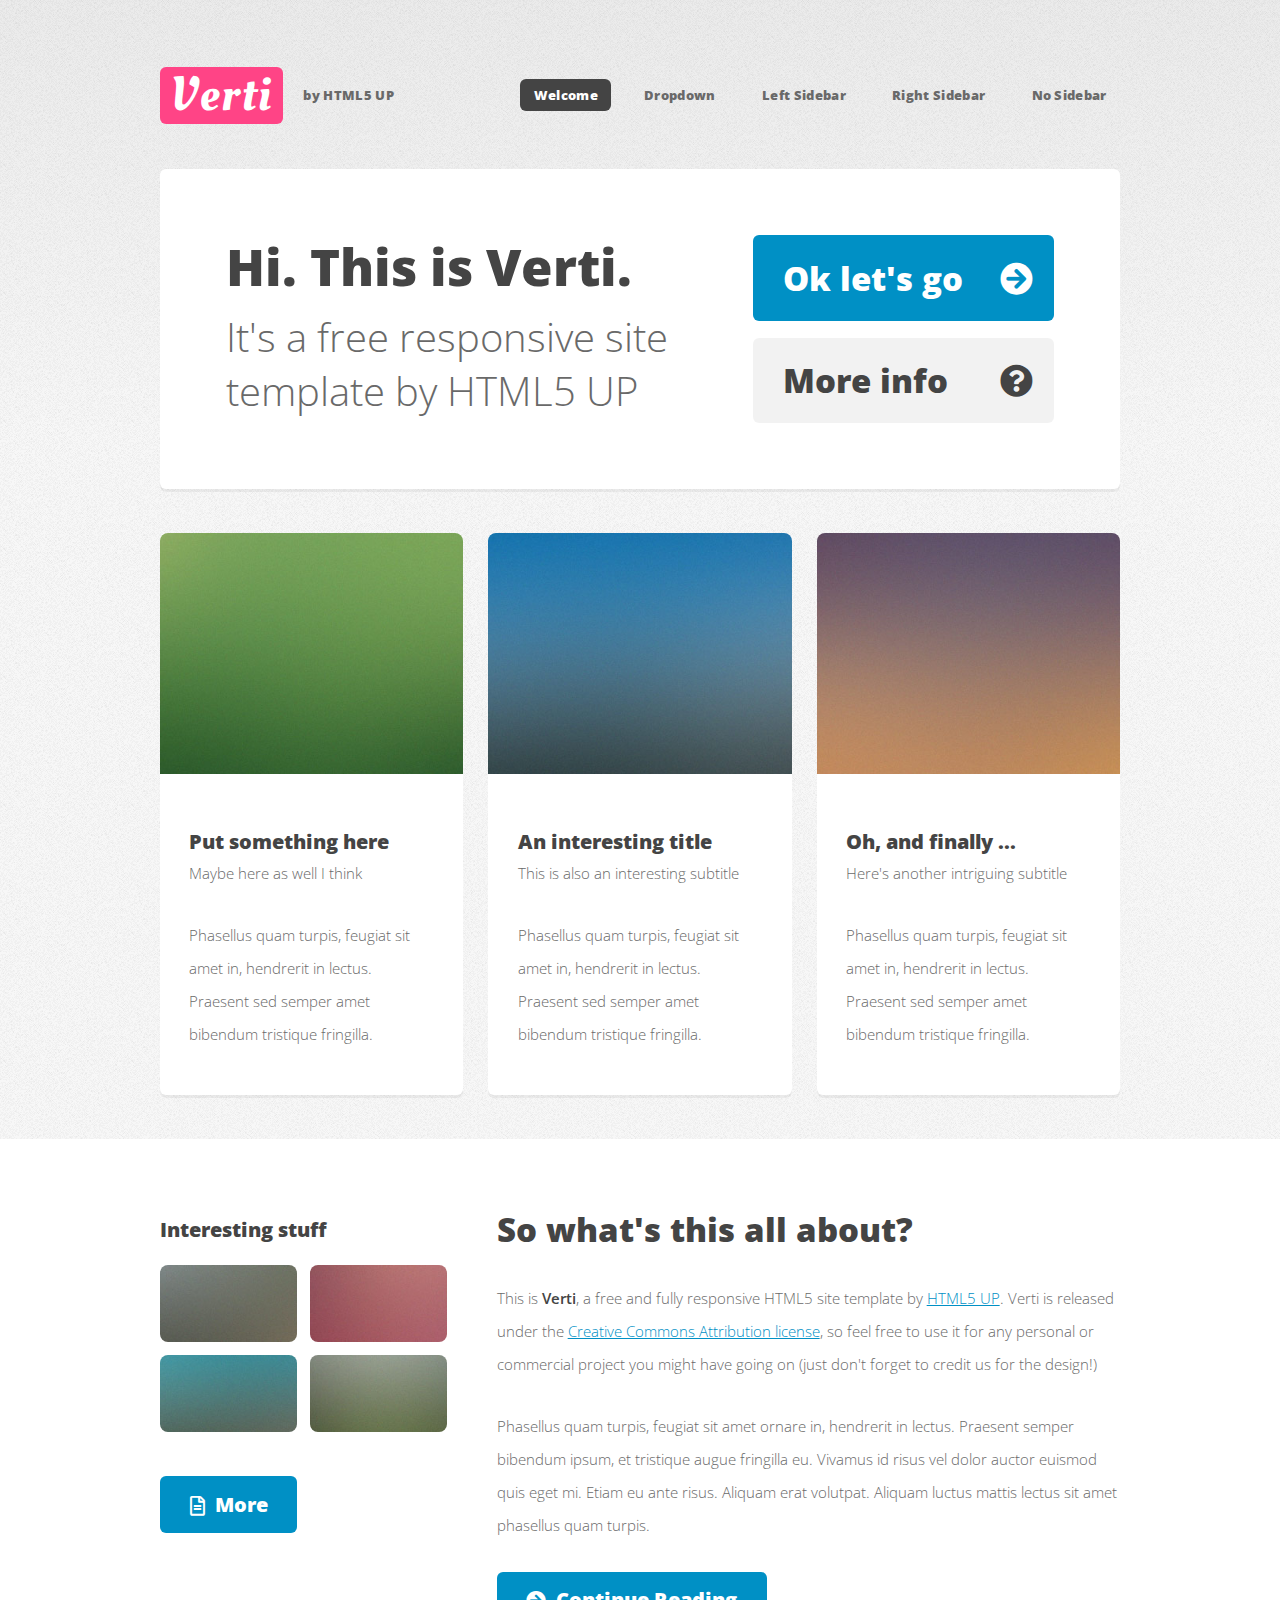
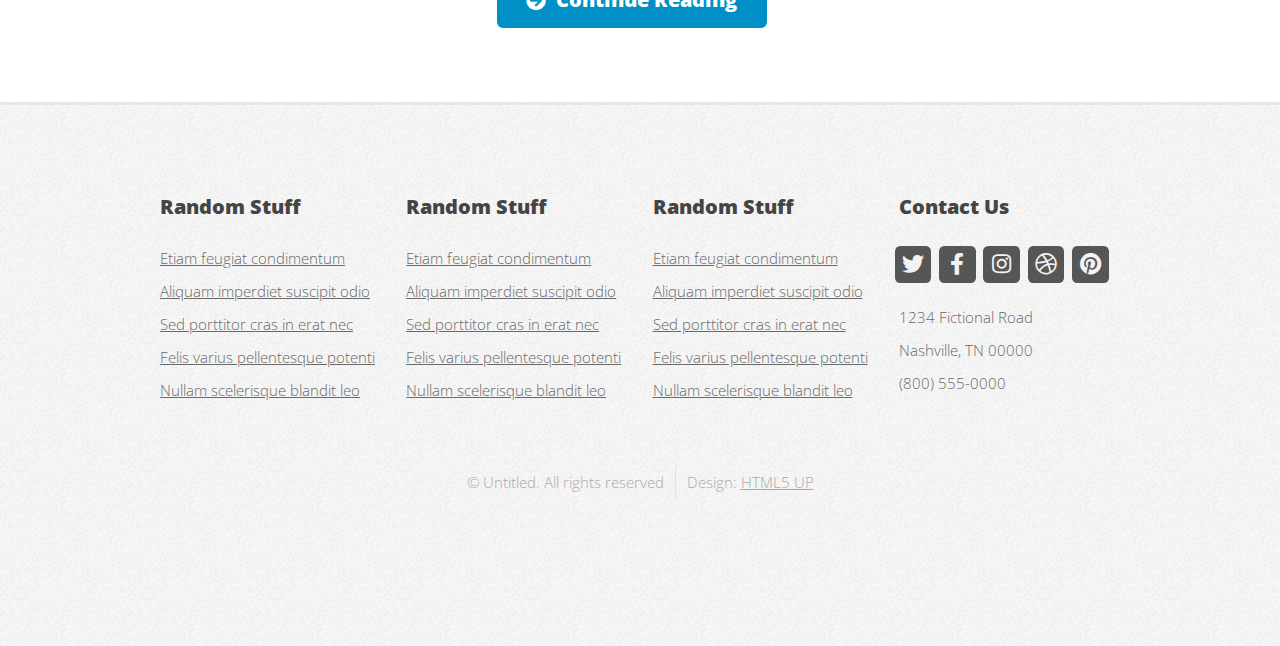
==== commit f5b7dddd: "Updated" ====
--- a/index.html
+++ b/index.html
@@ -1,640 +1,261 @@
 <!DOCTYPE HTML>
 <!--
-	Future Imperfect by HTML5 UP
+	Verti by HTML5 UP
 	html5up.net | @ajlkn
 	Free for personal and commercial use under the CCA 3.0 license (html5up.net/license)
 -->
 <html>
 	<head>
-		<title>Future Imperfect by HTML5 UP</title>
+		<title>Halcyonix</title>
 		<meta charset="utf-8" />
 		<meta name="viewport" content="width=device-width, initial-scale=1, user-scalable=no" />
 		<link rel="stylesheet" href="assets/css/main.css" />
 	</head>
-	<body class="is-preload">
-
-		<!-- Wrapper -->
-			<div id="wrapper">
-
-				<!-- Header -->
-					<header id="header">
-						<h1><a href="index.html">Future Imperfect</a></h1>
-						<nav class="links">
-							<ul>
-								<li><a href="#">Lorem</a></li>
-								<li><a href="#">Ipsum</a></li>
-								<li><a href="#">Feugiat</a></li>
-								<li><a href="#">Tempus</a></li>
-								<li><a href="#">Adipiscing</a></li>
-							</ul>
-						</nav>
-						<nav class="main">
-							<ul>
-								<li class="search">
-									<a class="fa-search" href="#search">Search</a>
-									<form id="search" method="get" action="#">
-										<input type="text" name="query" placeholder="Search" />
-									</form>
-								</li>
-								<li class="menu">
-									<a class="fa-bars" href="#menu">Menu</a>
-								</li>
-							</ul>
-						</nav>
+	<body class="is-preload homepage">
+		<div id="page-wrapper">
+
+			<!-- Header -->
+				<div id="header-wrapper">
+					<header id="header" class="container">
+
+						<!-- Logo -->
+							<div id="logo">
+								<h1><a href="index.html">Verti</a></h1>
+								<span>by HTML5 UP</span>
+							</div>
+
+						<!-- Nav -->
+							<nav id="nav">
+								<ul>
+									<li class="current"><a href="index.html">Welcome</a></li>
+									<li>
+										<a href="#">Dropdown</a>
+										<ul>
+											<li><a href="#">Lorem ipsum dolor</a></li>
+											<li><a href="#">Magna phasellus</a></li>
+											<li>
+												<a href="#">Phasellus consequat</a>
+												<ul>
+													<li><a href="#">Lorem ipsum dolor</a></li>
+													<li><a href="#">Phasellus consequat</a></li>
+													<li><a href="#">Magna phasellus</a></li>
+													<li><a href="#">Etiam dolore nisl</a></li>
+												</ul>
+											</li>
+											<li><a href="#">Veroeros feugiat</a></li>
+										</ul>
+									</li>
+									<li><a href="left-sidebar.html">Left Sidebar</a></li>
+									<li><a href="right-sidebar.html">Right Sidebar</a></li>
+									<li><a href="no-sidebar.html">No Sidebar</a></li>
+								</ul>
+							</nav>
+
 					</header>
-
-				<!-- Menu -->
-					<section id="menu">
-
-						<!-- Search -->
-							<section>
-								<form class="search" method="get" action="#">
-									<input type="text" name="query" placeholder="Search" />
-								</form>
-							</section>
-
-						<!-- Links -->
-							<section>
-								<ul class="links">
-									<li>
-										<a href="#">
-											<h3>Lorem ipsum</h3>
-											<p>Feugiat tempus veroeros dolor</p>
-										</a>
-									</li>
-									<li>
-										<a href="#">
-											<h3>Dolor sit amet</h3>
-											<p>Sed vitae justo condimentum</p>
-										</a>
-									</li>
-									<li>
-										<a href="#">
-											<h3>Feugiat veroeros</h3>
-											<p>Phasellus sed ultricies mi congue</p>
-										</a>
-									</li>
-									<li>
-										<a href="#">
-											<h3>Etiam sed consequat</h3>
-											<p>Porta lectus amet ultricies</p>
-										</a>
-									</li>
+				</div>
+
+			<!-- Banner -->
+				<div id="banner-wrapper">
+					<div id="banner" class="box container">
+						<div class="row">
+							<div class="col-7 col-12-medium">
+								<h2>Hi. This is Verti.</h2>
+								<p>It's a free responsive site template by HTML5 UP</p>
+							</div>
+							<div class="col-5 col-12-medium">
+								<ul>
+									<li><a href="#" class="button large icon solid fa-arrow-circle-right">Ok let's go</a></li>
+									<li><a href="#" class="button alt large icon solid fa-question-circle">More info</a></li>
 								</ul>
-							</section>
-
-						<!-- Actions -->
-							<section>
-								<ul class="actions stacked">
-									<li><a href="#" class="button large fit">Log In</a></li>
-								</ul>
-							</section>
-
-					</section>
-
-				<!-- Main -->
-					<div id="main">
-
-						<!-- Post -->
-							<article class="post">
-								<header>
-									<div class="title">
-										<h2><a href="single.html">Magna sed adipiscing</a></h2>
-										<p>Lorem ipsum dolor amet nullam consequat etiam feugiat</p>
+							</div>
+						</div>
+					</div>
+				</div>
+
+			<!-- Features -->
+				<div id="features-wrapper">
+					<div class="container">
+						<div class="row">
+							<div class="col-4 col-12-medium">
+
+								<!-- Box -->
+									<section class="box feature">
+										<a href="#" class="image featured"><img src="images/pic01.jpg" alt="" /></a>
+										<div class="inner">
+											<header>
+												<h2>Put something here</h2>
+												<p>Maybe here as well I think</p>
+											</header>
+											<p>Phasellus quam turpis, feugiat sit amet in, hendrerit in lectus. Praesent sed semper amet bibendum tristique fringilla.</p>
+										</div>
+									</section>
+
+							</div>
+							<div class="col-4 col-12-medium">
+
+								<!-- Box -->
+									<section class="box feature">
+										<a href="#" class="image featured"><img src="images/pic02.jpg" alt="" /></a>
+										<div class="inner">
+											<header>
+												<h2>An interesting title</h2>
+												<p>This is also an interesting subtitle</p>
+											</header>
+											<p>Phasellus quam turpis, feugiat sit amet in, hendrerit in lectus. Praesent sed semper amet bibendum tristique fringilla.</p>
+										</div>
+									</section>
+
+							</div>
+							<div class="col-4 col-12-medium">
+
+								<!-- Box -->
+									<section class="box feature">
+										<a href="#" class="image featured"><img src="images/pic03.jpg" alt="" /></a>
+										<div class="inner">
+											<header>
+												<h2>Oh, and finally ...</h2>
+												<p>Here's another intriguing subtitle</p>
+											</header>
+											<p>Phasellus quam turpis, feugiat sit amet in, hendrerit in lectus. Praesent sed semper amet bibendum tristique fringilla.</p>
+										</div>
+									</section>
+
+							</div>
+						</div>
+					</div>
+				</div>
+
+			<!-- Main -->
+				<div id="main-wrapper">
+					<div class="container">
+						<div class="row gtr-200">
+							<div class="col-4 col-12-medium">
+
+								<!-- Sidebar -->
+									<div id="sidebar">
+										<section class="widget thumbnails">
+											<h3>Interesting stuff</h3>
+											<div class="grid">
+												<div class="row gtr-50">
+													<div class="col-6"><a href="#" class="image fit"><img src="images/pic04.jpg" alt="" /></a></div>
+													<div class="col-6"><a href="#" class="image fit"><img src="images/pic05.jpg" alt="" /></a></div>
+													<div class="col-6"><a href="#" class="image fit"><img src="images/pic06.jpg" alt="" /></a></div>
+													<div class="col-6"><a href="#" class="image fit"><img src="images/pic07.jpg" alt="" /></a></div>
+												</div>
+											</div>
+											<a href="#" class="button icon fa-file-alt">More</a>
+										</section>
 									</div>
-									<div class="meta">
-										<time class="published" datetime="2015-11-01">November 1, 2015</time>
-										<a href="#" class="author"><span class="name">Jane Doe</span><img src="images/avatar.jpg" alt="" /></a>
+
+							</div>
+							<div class="col-8 col-12-medium imp-medium">
+
+								<!-- Content -->
+									<div id="content">
+										<section class="last">
+											<h2>So what's this all about?</h2>
+											<p>This is <strong>Verti</strong>, a free and fully responsive HTML5 site template by <a href="http://html5up.net">HTML5 UP</a>.
+											Verti is released under the <a href="http://html5up.net/license">Creative Commons Attribution license</a>, so feel free to use it for any personal or commercial project you might have going on (just don't forget to credit us for the design!)</p>
+											<p>Phasellus quam turpis, feugiat sit amet ornare in, hendrerit in lectus. Praesent semper bibendum ipsum, et tristique augue fringilla eu. Vivamus id risus vel dolor auctor euismod quis eget mi. Etiam eu ante risus. Aliquam erat volutpat. Aliquam luctus mattis lectus sit amet phasellus quam turpis.</p>
+											<a href="#" class="button icon solid fa-arrow-circle-right">Continue Reading</a>
+										</section>
 									</div>
-								</header>
-								<a href="single.html" class="image featured"><img src="images/pic01.jpg" alt="" /></a>
-								<p>Mauris neque quam, fermentum ut nisl vitae, convallis maximus nisl. Sed mattis nunc id lorem euismod placerat. Vivamus porttitor magna enim, ac accumsan tortor cursus at. Phasellus sed ultricies mi non congue ullam corper. Praesent tincidunt sed tellus ut rutrum. Sed vitae justo condimentum, porta lectus vitae, ultricies congue gravida diam non fringilla.</p>
-								<footer>
-									<ul class="actions">
-										<li><a href="single.html" class="button large">Continue Reading</a></li>
+
+							</div>
+						</div>
+					</div>
+				</div>
+
+			<!-- Footer -->
+				<div id="footer-wrapper">
+					<footer id="footer" class="container">
+						<div class="row">
+							<div class="col-3 col-6-medium col-12-small">
+
+								<!-- Links -->
+									<section class="widget links">
+										<h3>Random Stuff</h3>
+										<ul class="style2">
+											<li><a href="#">Etiam feugiat condimentum</a></li>
+											<li><a href="#">Aliquam imperdiet suscipit odio</a></li>
+											<li><a href="#">Sed porttitor cras in erat nec</a></li>
+											<li><a href="#">Felis varius pellentesque potenti</a></li>
+											<li><a href="#">Nullam scelerisque blandit leo</a></li>
+										</ul>
+									</section>
+
+							</div>
+							<div class="col-3 col-6-medium col-12-small">
+
+								<!-- Links -->
+									<section class="widget links">
+										<h3>Random Stuff</h3>
+										<ul class="style2">
+											<li><a href="#">Etiam feugiat condimentum</a></li>
+											<li><a href="#">Aliquam imperdiet suscipit odio</a></li>
+											<li><a href="#">Sed porttitor cras in erat nec</a></li>
+											<li><a href="#">Felis varius pellentesque potenti</a></li>
+											<li><a href="#">Nullam scelerisque blandit leo</a></li>
+										</ul>
+									</section>
+
+							</div>
+							<div class="col-3 col-6-medium col-12-small">
+
+								<!-- Links -->
+									<section class="widget links">
+										<h3>Random Stuff</h3>
+										<ul class="style2">
+											<li><a href="#">Etiam feugiat condimentum</a></li>
+											<li><a href="#">Aliquam imperdiet suscipit odio</a></li>
+											<li><a href="#">Sed porttitor cras in erat nec</a></li>
+											<li><a href="#">Felis varius pellentesque potenti</a></li>
+											<li><a href="#">Nullam scelerisque blandit leo</a></li>
+										</ul>
+									</section>
+
+							</div>
+							<div class="col-3 col-6-medium col-12-small">
+
+								<!-- Contact -->
+									<section class="widget contact last">
+										<h3>Contact Us</h3>
+										<ul>
+											<li><a href="#" class="icon brands fa-twitter"><span class="label">Twitter</span></a></li>
+											<li><a href="#" class="icon brands fa-facebook-f"><span class="label">Facebook</span></a></li>
+											<li><a href="#" class="icon brands fa-instagram"><span class="label">Instagram</span></a></li>
+											<li><a href="#" class="icon brands fa-dribbble"><span class="label">Dribbble</span></a></li>
+											<li><a href="#" class="icon brands fa-pinterest"><span class="label">Pinterest</span></a></li>
+										</ul>
+										<p>1234 Fictional Road<br />
+										Nashville, TN 00000<br />
+										(800) 555-0000</p>
+									</section>
+
+							</div>
+						</div>
+						<div class="row">
+							<div class="col-12">
+								<div id="copyright">
+									<ul class="menu">
+										<li>&copy; Untitled. All rights reserved</li><li>Design: <a href="http://html5up.net">HTML5 UP</a></li>
 									</ul>
-									<ul class="stats">
-										<li><a href="#">General</a></li>
-										<li><a href="#" class="icon solid fa-heart">28</a></li>
-										<li><a href="#" class="icon solid fa-comment">128</a></li>
-									</ul>
-								</footer>
-							</article>
-
-						<!-- Post -->
-							<article class="post">
-								<header>
-									<div class="title">
-										<h2><a href="single.html">Ultricies sed magna euismod enim vitae gravida</a></h2>
-										<p>Lorem ipsum dolor amet nullam consequat etiam feugiat</p>
-									</div>
-									<div class="meta">
-										<time class="published" datetime="2015-10-25">October 25, 2015</time>
-										<a href="#" class="author"><span class="name">Jane Doe</span><img src="images/avatar.jpg" alt="" /></a>
-									</div>
-								</header>
-								<a href="single.html" class="image featured"><img src="images/pic02.jpg" alt="" /></a>
-								<p>Mauris neque quam, fermentum ut nisl vitae, convallis maximus nisl. Sed mattis nunc id lorem euismod placerat. Vivamus porttitor magna enim, ac accumsan tortor cursus at. Phasellus sed ultricies mi non congue ullam corper.</p>
-								<footer>
-									<ul class="actions">
-										<li><a href="single.html" class="button large">Continue Reading</a></li>
-									</ul>
-									<ul class="stats">
-										<li><a href="#">General</a></li>
-										<li><a href="#" class="icon solid fa-heart">28</a></li>
-										<li><a href="#" class="icon solid fa-comment">128</a></li>
-									</ul>
-								</footer>
-							</article>
-
-						<!-- Post -->
-							<article class="post">
-								<header>
-									<div class="title">
-										<h2><a href="single.html">Euismod et accumsan</a></h2>
-										<p>Lorem ipsum dolor amet nullam consequat etiam feugiat</p>
-									</div>
-									<div class="meta">
-										<time class="published" datetime="2015-10-22">October 22, 2015</time>
-										<a href="#" class="author"><span class="name">Jane Doe</span><img src="images/avatar.jpg" alt="" /></a>
-									</div>
-								</header>
-								<a href="single.html" class="image featured"><img src="images/pic03.jpg" alt="" /></a>
-								<p>Mauris neque quam, fermentum ut nisl vitae, convallis maximus nisl. Sed mattis nunc id lorem euismod placerat. Vivamus porttitor magna enim, ac accumsan tortor cursus at. Phasellus sed ultricies mi non congue ullam corper. Praesent tincidunt sed tellus ut rutrum. Sed vitae justo condimentum, porta lectus vitae, ultricies congue gravida diam non fringilla. Cras vehicula tellus eu ligula viverra, ac fringilla turpis suscipit. Quisque vestibulum rhoncus ligula.</p>
-								<footer>
-									<ul class="actions">
-										<li><a href="single.html" class="button large">Continue Reading</a></li>
-									</ul>
-									<ul class="stats">
-										<li><a href="#">General</a></li>
-										<li><a href="#" class="icon solid fa-heart">28</a></li>
-										<li><a href="#" class="icon solid fa-comment">128</a></li>
-									</ul>
-								</footer>
-							</article>
-
-						<!-- Post -->
-						<!--
-							<article class="post">
-								<header>
-									<div class="title">
-										<h2><a href="#">Elements</a></h2>
-										<p>Lorem ipsum dolor amet nullam consequat etiam feugiat</p>
-									</div>
-									<div class="meta">
-										<time class="published" datetime="2015-10-18">October 18, 2015</time>
-										<a href="#" class="author"><span class="name">Jane Doe</span><img src="images/avatar.jpg" alt="" /></a>
-									</div>
-								</header>
-
-								<section>
-									<h3>Text</h3>
-									<p>This is <b>bold</b> and this is <strong>strong</strong>. This is <i>italic</i> and this is <em>emphasized</em>.
-									This is <sup>superscript</sup> text and this is <sub>subscript</sub> text.
-									This is <u>underlined</u> and this is code: <code>for (;;) { ... }</code>. Finally, <a href="#">this is a link</a>.</p>
-									<hr />
-									<p>Nunc lacinia ante nunc ac lobortis. Interdum adipiscing gravida odio porttitor sem non mi integer non faucibus ornare mi ut ante amet placerat aliquet. Volutpat eu sed ante lacinia sapien lorem accumsan varius montes viverra nibh in adipiscing blandit tempus accumsan.</p>
-									<hr />
-									<h2>Heading Level 2</h2>
-									<h3>Heading Level 3</h3>
-									<h4>Heading Level 4</h4>
-									<hr />
-									<h4>Blockquote</h4>
-									<blockquote>Fringilla nisl. Donec accumsan interdum nisi, quis tincidunt felis sagittis eget tempus euismod. Vestibulum ante ipsum primis in faucibus vestibulum. Blandit adipiscing eu felis iaculis volutpat ac adipiscing accumsan faucibus. Vestibulum ante ipsum primis in faucibus lorem ipsum dolor sit amet nullam adipiscing eu felis.</blockquote>
-									<h4>Preformatted</h4>
-									<pre><code>i = 0;
-
-while (!deck.isInOrder()) {
-  print 'Iteration ' + i;
-  deck.shuffle();
-  i++;
-}
-
-print 'It took ' + i + ' iterations to sort the deck.';</code></pre>
-								</section>
-
-								<section>
-									<h3>Lists</h3>
-									<div class="row">
-										<div class="col-6 col-12-medium">
-											<h4>Unordered</h4>
-											<ul>
-												<li>Dolor pulvinar etiam.</li>
-												<li>Sagittis adipiscing.</li>
-												<li>Felis enim feugiat.</li>
-											</ul>
-											<h4>Alternate</h4>
-											<ul class="alt">
-												<li>Dolor pulvinar etiam.</li>
-												<li>Sagittis adipiscing.</li>
-												<li>Felis enim feugiat.</li>
-											</ul>
-										</div>
-										<div class="col-6 col-12-medium">
-											<h4>Ordered</h4>
-											<ol>
-												<li>Dolor pulvinar etiam.</li>
-												<li>Etiam vel felis viverra.</li>
-												<li>Felis enim feugiat.</li>
-												<li>Dolor pulvinar etiam.</li>
-												<li>Etiam vel felis lorem.</li>
-												<li>Felis enim et feugiat.</li>
-											</ol>
-											<h4>Icons</h4>
-											<ul class="icons">
-												<li><a href="#" class="icon brands fa-twitter"><span class="label">Twitter</span></a></li>
-												<li><a href="#" class="icon brands fa-facebook-f"><span class="label">Facebook</span></a></li>
-												<li><a href="#" class="icon brands fa-instagram"><span class="label">Instagram</span></a></li>
-												<li><a href="#" class="icon brands fa-github"><span class="label">Github</span></a></li>
-											</ul>
-										</div>
-									</div>
-									<h3>Actions</h3>
-									<div class="row">
-										<div class="col-6 col-12-medium">
-											<ul class="actions">
-												<li><a href="#" class="button">Default</a></li>
-												<li><a href="#" class="button">Default</a></li>
-												<li><a href="#" class="button">Default</a></li>
-											</ul>
-											<ul class="actions small">
-												<li><a href="#" class="button small">Small</a></li>
-												<li><a href="#" class="button small">Small</a></li>
-												<li><a href="#" class="button small">Small</a></li>
-											</ul>
-											<ul class="actions stacked">
-												<li><a href="#" class="button">Default</a></li>
-												<li><a href="#" class="button">Default</a></li>
-												<li><a href="#" class="button">Default</a></li>
-											</ul>
-											<ul class="actions stacked">
-												<li><a href="#" class="button small">Small</a></li>
-												<li><a href="#" class="button small">Small</a></li>
-												<li><a href="#" class="button small">Small</a></li>
-											</ul>
-										</div>
-										<div class="col-6 col-12-medium">
-											<ul class="actions stacked">
-												<li><a href="#" class="button fit">Default</a></li>
-												<li><a href="#" class="button fit">Default</a></li>
-											</ul>
-											<ul class="actions stacked">
-												<li><a href="#" class="button small fit">Small</a></li>
-												<li><a href="#" class="button small fit">Small</a></li>
-											</ul>
-										</div>
-									</div>
-								</section>
-
-								<section>
-									<h3>Table</h3>
-									<h4>Default</h4>
-									<div class="table-wrapper">
-										<table>
-											<thead>
-												<tr>
-													<th>Name</th>
-													<th>Description</th>
-													<th>Price</th>
-												</tr>
-											</thead>
-											<tbody>
-												<tr>
-													<td>Item One</td>
-													<td>Ante turpis integer aliquet porttitor.</td>
-													<td>29.99</td>
-												</tr>
-												<tr>
-													<td>Item Two</td>
-													<td>Vis ac commodo adipiscing arcu aliquet.</td>
-													<td>19.99</td>
-												</tr>
-												<tr>
-													<td>Item Three</td>
-													<td> Morbi faucibus arcu accumsan lorem.</td>
-													<td>29.99</td>
-												</tr>
-												<tr>
-													<td>Item Four</td>
-													<td>Vitae integer tempus condimentum.</td>
-													<td>19.99</td>
-												</tr>
-												<tr>
-													<td>Item Five</td>
-													<td>Ante turpis integer aliquet porttitor.</td>
-													<td>29.99</td>
-												</tr>
-											</tbody>
-											<tfoot>
-												<tr>
-													<td colspan="2"></td>
-													<td>100.00</td>
-												</tr>
-											</tfoot>
-										</table>
-									</div>
-
-									<h4>Alternate</h4>
-									<div class="table-wrapper">
-										<table class="alt">
-											<thead>
-												<tr>
-													<th>Name</th>
-													<th>Description</th>
-													<th>Price</th>
-												</tr>
-											</thead>
-											<tbody>
-												<tr>
-													<td>Item One</td>
-													<td>Ante turpis integer aliquet porttitor.</td>
-													<td>29.99</td>
-												</tr>
-												<tr>
-													<td>Item Two</td>
-													<td>Vis ac commodo adipiscing arcu aliquet.</td>
-													<td>19.99</td>
-												</tr>
-												<tr>
-													<td>Item Three</td>
-													<td> Morbi faucibus arcu accumsan lorem.</td>
-													<td>29.99</td>
-												</tr>
-												<tr>
-													<td>Item Four</td>
-													<td>Vitae integer tempus condimentum.</td>
-													<td>19.99</td>
-												</tr>
-												<tr>
-													<td>Item Five</td>
-													<td>Ante turpis integer aliquet porttitor.</td>
-													<td>29.99</td>
-												</tr>
-											</tbody>
-											<tfoot>
-												<tr>
-													<td colspan="2"></td>
-													<td>100.00</td>
-												</tr>
-											</tfoot>
-										</table>
-									</div>
-								</section>
-
-								<section>
-									<h3>Buttons</h3>
-									<ul class="actions">
-										<li><a href="#" class="button large">Large</a></li>
-										<li><a href="#" class="button">Default</a></li>
-										<li><a href="#" class="button small">Small</a></li>
-									</ul>
-									<ul class="actions fit">
-										<li><a href="#" class="button fit">Fit</a></li>
-										<li><a href="#" class="button fit">Fit</a></li>
-										<li><a href="#" class="button fit">Fit</a></li>
-									</ul>
-									<ul class="actions fit small">
-										<li><a href="#" class="button fit small">Fit + Small</a></li>
-										<li><a href="#" class="button fit small">Fit + Small</a></li>
-										<li><a href="#" class="button fit small">Fit + Small</a></li>
-									</ul>
-									<ul class="actions">
-										<li><a href="#" class="button icon solid fa-download">Icon</a></li>
-										<li><a href="#" class="button icon solid fa-upload">Icon</a></li>
-										<li><a href="#" class="button icon solid fa-save">Icon</a></li>
-									</ul>
-									<ul class="actions">
-										<li><span class="button disabled">Disabled</span></li>
-										<li><span class="button disabled icon solid fa-download">Disabled</span></li>
-									</ul>
-								</section>
-
-								<section>
-									<h3>Form</h3>
-									<form method="post" action="#">
-										<div class="row gtr-uniform">
-											<div class="col-6 col-12-xsmall">
-												<input type="text" name="demo-name" id="demo-name" value="" placeholder="Name" />
-											</div>
-											<div class="col-6 col-12-xsmall">
-												<input type="email" name="demo-email" id="demo-email" value="" placeholder="Email" />
-											</div>
-											<div class="col-12">
-												<select name="demo-category" id="demo-category">
-													<option value="">- Category -</option>
-													<option value="1">Manufacturing</option>
-													<option value="1">Shipping</option>
-													<option value="1">Administration</option>
-													<option value="1">Human Resources</option>
-												</select>
-											</div>
-											<div class="col-4 col-12-small">
-												<input type="radio" id="demo-priority-low" name="demo-priority" checked>
-												<label for="demo-priority-low">Low</label>
-											</div>
-											<div class="col-4 col-12-small">
-												<input type="radio" id="demo-priority-normal" name="demo-priority">
-												<label for="demo-priority-normal">Normal</label>
-											</div>
-											<div class="col-4 col-12-small">
-												<input type="radio" id="demo-priority-high" name="demo-priority">
-												<label for="demo-priority-high">High</label>
-											</div>
-											<div class="col-6 col-12-small">
-												<input type="checkbox" id="demo-copy" name="demo-copy">
-												<label for="demo-copy">Email me a copy</label>
-											</div>
-											<div class="col-6 col-12-small">
-												<input type="checkbox" id="demo-human" name="demo-human" checked>
-												<label for="demo-human">Not a robot</label>
-											</div>
-											<div class="col-12">
-												<textarea name="demo-message" id="demo-message" placeholder="Enter your message" rows="6"></textarea>
-											</div>
-											<div class="col-12">
-												<ul class="actions">
-													<li><input type="submit" value="Send Message" /></li>
-													<li><input type="reset" value="Reset" /></li>
-												</ul>
-											</div>
-										</div>
-									</form>
-								</section>
-
-								<section>
-									<h3>Image</h3>
-									<h4>Fit</h4>
-									<div class="box alt">
-										<div class="row gtr-uniform">
-											<div class="col-12"><span class="image fit"><img src="images/pic02.jpg" alt="" /></span></div>
-											<div class="col-4"><span class="image fit"><img src="images/pic04.jpg" alt="" /></span></div>
-											<div class="col-4"><span class="image fit"><img src="images/pic05.jpg" alt="" /></span></div>
-											<div class="col-4"><span class="image fit"><img src="images/pic06.jpg" alt="" /></span></div>
-											<div class="col-4"><span class="image fit"><img src="images/pic06.jpg" alt="" /></span></div>
-											<div class="col-4"><span class="image fit"><img src="images/pic04.jpg" alt="" /></span></div>
-											<div class="col-4"><span class="image fit"><img src="images/pic05.jpg" alt="" /></span></div>
-											<div class="col-4"><span class="image fit"><img src="images/pic05.jpg" alt="" /></span></div>
-											<div class="col-4"><span class="image fit"><img src="images/pic06.jpg" alt="" /></span></div>
-											<div class="col-4"><span class="image fit"><img src="images/pic04.jpg" alt="" /></span></div>
-										</div>
-									</div>
-									<h4>Left &amp; Right</h4>
-									<p><span class="image left"><img src="images/pic07.jpg" alt="" /></span>Fringilla nisl. Donec accumsan interdum nisi, quis tincidunt felis sagittis eget. tempus euismod. Vestibulum ante ipsum primis in faucibus vestibulum. Blandit adipiscing eu felis iaculis volutpat ac adipiscing accumsan eu faucibus. Integer ac pellentesque praesent tincidunt felis sagittis eget. tempus euismod. Vestibulum ante ipsum primis in faucibus vestibulum. Blandit adipiscing eu felis iaculis volutpat ac adipiscing accumsan eu faucibus. Integer ac pellentesque praesent. Donec accumsan interdum nisi, quis tincidunt felis sagittis eget. tempus euismod. Vestibulum ante ipsum primis in faucibus vestibulum. Blandit adipiscing eu felis iaculis volutpat ac adipiscing accumsan eu faucibus. Integer ac pellentesque praesent tincidunt felis sagittis eget. tempus euismod. Vestibulum ante ipsum primis in faucibus vestibulum. Blandit adipiscing eu felis iaculis volutpat ac adipiscing accumsan eu faucibus. Integer ac pellentesque praesent. Blandit adipiscing eu felis iaculis volutpat ac adipiscing accumsan eu faucibus. Integer ac pellentesque praesent tincidunt felis sagittis eget. tempus euismod. Vestibulum ante ipsum primis in faucibus vestibulum. Blandit adipiscing eu felis iaculis volutpat ac adipiscing accumsan eu faucibus. Integer ac pellentesque praesent.</p>
-									<p><span class="image right"><img src="images/pic04.jpg" alt="" /></span>Fringilla nisl. Donec accumsan interdum nisi, quis tincidunt felis sagittis eget. tempus euismod. Vestibulum ante ipsum primis in faucibus vestibulum. Blandit adipiscing eu felis iaculis volutpat ac adipiscing accumsan eu faucibus. Integer ac pellentesque praesent tincidunt felis sagittis eget. tempus euismod. Vestibulum ante ipsum primis in faucibus vestibulum. Blandit adipiscing eu felis iaculis volutpat ac adipiscing accumsan eu faucibus. Integer ac pellentesque praesent. Donec accumsan interdum nisi, quis tincidunt felis sagittis eget. tempus euismod. Vestibulum ante ipsum primis in faucibus vestibulum. Blandit adipiscing eu felis iaculis volutpat ac adipiscing accumsan eu faucibus. Integer ac pellentesque praesent tincidunt felis sagittis eget. tempus euismod. Vestibulum ante ipsum primis in faucibus vestibulum. Blandit adipiscing eu felis iaculis volutpat ac adipiscing accumsan eu faucibus. Integer ac pellentesque praesent. Blandit adipiscing eu felis iaculis volutpat ac adipiscing accumsan eu faucibus. Integer ac pellentesque praesent tincidunt felis sagittis eget. tempus euismod. Vestibulum ante ipsum primis in faucibus vestibulum. Blandit adipiscing eu felis iaculis volutpat ac adipiscing accumsan eu faucibus. Integer ac pellentesque praesent.</p>
-								</section>
-
-							</article>
-						-->
-
-						<!-- Pagination -->
-							<ul class="actions pagination">
-								<li><a href="" class="disabled button large previous">Previous Page</a></li>
-								<li><a href="#" class="button large next">Next Page</a></li>
-							</ul>
-
-					</div>
-
-				<!-- Sidebar -->
-					<section id="sidebar">
-
-						<!-- Intro -->
-							<section id="intro">
-								<a href="#" class="logo"><img src="images/logo.jpg" alt="" /></a>
-								<header>
-									<h2>Future Imperfect</h2>
-									<p>Another fine responsive site template by <a href="http://html5up.net">HTML5 UP</a></p>
-								</header>
-							</section>
-
-						<!-- Mini Posts -->
-							<section>
-								<div class="mini-posts">
-
-									<!-- Mini Post -->
-										<article class="mini-post">
-											<header>
-												<h3><a href="single.html">Vitae sed condimentum</a></h3>
-												<time class="published" datetime="2015-10-20">October 20, 2015</time>
-												<a href="#" class="author"><img src="images/avatar.jpg" alt="" /></a>
-											</header>
-											<a href="single.html" class="image"><img src="images/pic04.jpg" alt="" /></a>
-										</article>
-
-									<!-- Mini Post -->
-										<article class="mini-post">
-											<header>
-												<h3><a href="single.html">Rutrum neque accumsan</a></h3>
-												<time class="published" datetime="2015-10-19">October 19, 2015</time>
-												<a href="#" class="author"><img src="images/avatar.jpg" alt="" /></a>
-											</header>
-											<a href="single.html" class="image"><img src="images/pic05.jpg" alt="" /></a>
-										</article>
-
-									<!-- Mini Post -->
-										<article class="mini-post">
-											<header>
-												<h3><a href="single.html">Odio congue mattis</a></h3>
-												<time class="published" datetime="2015-10-18">October 18, 2015</time>
-												<a href="#" class="author"><img src="images/avatar.jpg" alt="" /></a>
-											</header>
-											<a href="single.html" class="image"><img src="images/pic06.jpg" alt="" /></a>
-										</article>
-
-									<!-- Mini Post -->
-										<article class="mini-post">
-											<header>
-												<h3><a href="single.html">Enim nisl veroeros</a></h3>
-												<time class="published" datetime="2015-10-17">October 17, 2015</time>
-												<a href="#" class="author"><img src="images/avatar.jpg" alt="" /></a>
-											</header>
-											<a href="single.html" class="image"><img src="images/pic07.jpg" alt="" /></a>
-										</article>
-
 								</div>
-							</section>
-
-						<!-- Posts List -->
-							<section>
-								<ul class="posts">
-									<li>
-										<article>
-											<header>
-												<h3><a href="single.html">Lorem ipsum fermentum ut nisl vitae</a></h3>
-												<time class="published" datetime="2015-10-20">October 20, 2015</time>
-											</header>
-											<a href="single.html" class="image"><img src="images/pic08.jpg" alt="" /></a>
-										</article>
-									</li>
-									<li>
-										<article>
-											<header>
-												<h3><a href="single.html">Convallis maximus nisl mattis nunc id lorem</a></h3>
-												<time class="published" datetime="2015-10-15">October 15, 2015</time>
-											</header>
-											<a href="single.html" class="image"><img src="images/pic09.jpg" alt="" /></a>
-										</article>
-									</li>
-									<li>
-										<article>
-											<header>
-												<h3><a href="single.html">Euismod amet placerat vivamus porttitor</a></h3>
-												<time class="published" datetime="2015-10-10">October 10, 2015</time>
-											</header>
-											<a href="single.html" class="image"><img src="images/pic10.jpg" alt="" /></a>
-										</article>
-									</li>
-									<li>
-										<article>
-											<header>
-												<h3><a href="single.html">Magna enim accumsan tortor cursus ultricies</a></h3>
-												<time class="published" datetime="2015-10-08">October 8, 2015</time>
-											</header>
-											<a href="single.html" class="image"><img src="images/pic11.jpg" alt="" /></a>
-										</article>
-									</li>
-									<li>
-										<article>
-											<header>
-												<h3><a href="single.html">Congue ullam corper lorem ipsum dolor</a></h3>
-												<time class="published" datetime="2015-10-06">October 7, 2015</time>
-											</header>
-											<a href="single.html" class="image"><img src="images/pic12.jpg" alt="" /></a>
-										</article>
-									</li>
-								</ul>
-							</section>
-
-						<!-- About -->
-							<section class="blurb">
-								<h2>About</h2>
-								<p>Mauris neque quam, fermentum ut nisl vitae, convallis maximus nisl. Sed mattis nunc id lorem euismod amet placerat. Vivamus porttitor magna enim, ac accumsan tortor cursus at phasellus sed ultricies.</p>
-								<ul class="actions">
-									<li><a href="#" class="button">Learn More</a></li>
-								</ul>
-							</section>
-
-						<!-- Footer -->
-							<section id="footer">
-								<ul class="icons">
-									<li><a href="#" class="icon brands fa-twitter"><span class="label">Twitter</span></a></li>
-									<li><a href="#" class="icon brands fa-facebook-f"><span class="label">Facebook</span></a></li>
-									<li><a href="#" class="icon brands fa-instagram"><span class="label">Instagram</span></a></li>
-									<li><a href="#" class="icon solid fa-rss"><span class="label">RSS</span></a></li>
-									<li><a href="#" class="icon solid fa-envelope"><span class="label">Email</span></a></li>
-								</ul>
-								<p class="copyright">&copy; Untitled. Design: <a href="http://html5up.net">HTML5 UP</a>. Images: <a href="http://unsplash.com">Unsplash</a>.</p>
-							</section>
-
-					</section>
+							</div>
+						</div>
+					</footer>
+				</div>
 
 			</div>
 
 		<!-- Scripts -->
+
 			<script src="assets/js/jquery.min.js"></script>
+			<script src="assets/js/jquery.dropotron.min.js"></script>
 			<script src="assets/js/browser.min.js"></script>
 			<script src="assets/js/breakpoints.min.js"></script>
 			<script src="assets/js/util.js"></script>
 			<script src="assets/js/main.js"></script>
 
 	</body>
-</html>+</html>
--- a/assets/css/main.css
+++ b/assets/css/main.css
@@ -1,10 +1,10 @@
-@import url(fontawesome-all.min.css);
-@import url("https://fonts.googleapis.com/css?family=Source+Sans+Pro:400,700|Raleway:400,800,900");
-
-/*
-	Future Imperfect by HTML5 UP
-	html5up.net | @ajlkn
-	Free for personal and commercial use under the CCA 3.0 license (html5up.net/license)
+@import url("fontawesome-all.min.css");
+@import url("https://fonts.googleapis.com/css?family=Oleo+Script:400|Open+Sans:300,300italic,600,600italic,800");
+
+/*
+	Verti by HTML5 UP
+	html5up.net | @ajlkn
+	Free for personal and commercial use under the CCA 3.0 license (html5up.net/license)
 */
 
 html, body, div, span, applet, object,
@@ -78,18 +78,6 @@
 		width: device-width;
 	}
 
-	body {
-		-ms-overflow-style: scrollbar;
-	}
-
-	@media screen and (max-width: 480px) {
-
-		html, body {
-			min-width: 320px;
-		}
-
-	}
-
 	html {
 		box-sizing: border-box;
 	}
@@ -99,7 +87,19 @@
 	}
 
 	body {
-		background: #f4f4f4;
+		background-image: -moz-linear-gradient(top, rgba(0, 0, 0, 0.05), rgba(0, 0, 0, 0)), url("images/bg01.png");
+		background-image: -webkit-linear-gradient(top, rgba(0, 0, 0, 0.05), rgba(0, 0, 0, 0)), url("images/bg01.png");
+		background-image: -ms-linear-gradient(top, rgba(0, 0, 0, 0.05), rgba(0, 0, 0, 0)), url("images/bg01.png");
+		background-image: linear-gradient(top, rgba(0, 0, 0, 0.05), rgba(0, 0, 0, 0)), url("images/bg01.png");
+		background-color: #f7f7f7;
+		background-position: top left, top left;
+		background-repeat: repeat-x, repeat;
+		background-size: 100% 30em, auto;
+		font-family: 'Open Sans', sans-serif;
+		font-size: 13pt;
+		color: #696969;
+		font-weight: 300;
+		line-height: 2.25em;
 	}
 
 		body.is-preload *, body.is-preload *:before, body.is-preload *:after {
@@ -113,193 +113,124 @@
 			transition: none !important;
 		}
 
-/* Type */
-
-	body, input, select, textarea {
-		color: #646464;
-		font-family: "Source Sans Pro", Helvetica, sans-serif;
-		font-size: 14pt;
-		font-weight: 400;
-		line-height: 1.75;
-	}
-
-		@media screen and (max-width: 1680px) {
-
-			body, input, select, textarea {
-				font-size: 12pt;
-			}
-
-		}
-
-		@media screen and (max-width: 1280px) {
-
-			body, input, select, textarea {
-				font-size: 12pt;
-			}
-
-		}
-
-		@media screen and (max-width: 980px) {
-
-			body, input, select, textarea {
-				font-size: 12pt;
-			}
-
-		}
-
-		@media screen and (max-width: 736px) {
-
-			body, input, select, textarea {
-				font-size: 12pt;
-			}
-
-		}
-
-		@media screen and (max-width: 480px) {
-
-			body, input, select, textarea {
-				font-size: 12pt;
-			}
-
-		}
+	input, select, textarea {
+		font-family: 'Open Sans', sans-serif;
+		font-size: 13pt;
+		color: #696969;
+		font-weight: 300;
+		line-height: 2.25em;
+	}
 
 	a {
-		-moz-transition: color 0.2s ease, border-bottom-color 0.2s ease;
-		-webkit-transition: color 0.2s ease, border-bottom-color 0.2s ease;
-		-ms-transition: color 0.2s ease, border-bottom-color 0.2s ease;
-		transition: color 0.2s ease, border-bottom-color 0.2s ease;
-		border-bottom: dotted 1px rgba(160, 160, 160, 0.65);
-		color: inherit;
-		text-decoration: none;
-	}
-
-		a:before {
-			-moz-transition: color 0.2s ease;
-			-webkit-transition: color 0.2s ease;
-			-ms-transition: color 0.2s ease;
-			transition: color 0.2s ease;
-		}
+		color: #0090c5;
+		text-decoration: underline;
+	}
 
 		a:hover {
-			border-bottom-color: transparent;
-			color: #2ebaae !important;
-		}
-
-			a:hover:before {
-				color: #2ebaae !important;
-			}
-
-	strong, b {
-		color: #3c3b3b;
-		font-weight: 700;
-	}
-
-	em, i {
-		font-style: italic;
-	}
-
-	p {
-		margin: 0 0 2em 0;
-	}
+			text-decoration: none;
+		}
 
 	h1, h2, h3, h4, h5, h6 {
-		color: #3c3b3b;
-		font-family: "Raleway", Helvetica, sans-serif;
+		color: #444;
 		font-weight: 800;
-		letter-spacing: 0.25em;
-		line-height: 1.65;
-		margin: 0 0 1em 0;
-		text-transform: uppercase;
 	}
 
 		h1 a, h2 a, h3 a, h4 a, h5 a, h6 a {
 			color: inherit;
-			border-bottom: 0;
+			text-decoration: none;
+			outline: 0;
 		}
 
 	h2 {
-		font-size: 1.1em;
+		font-size: 2.25em;
+		margin: 0 0 1.1em 0;
+		line-height: 1em;
 	}
 
 	h3 {
-		font-size: 0.9em;
-	}
-
-	h4 {
-		font-size: 0.7em;
-	}
-
-	h5 {
-		font-size: 0.7em;
-	}
-
-	h6 {
-		font-size: 0.7em;
+		font-size: 1.35em;
+		margin: 0 0 1em 0;
+	}
+
+	b, strong {
+		font-weight: 600;
+		color: #444;
+	}
+
+	i, em {
+		font-style: italic;
+	}
+
+	br.clear {
+		clear: both;
 	}
 
 	sub {
-		font-size: 0.8em;
 		position: relative;
 		top: 0.5em;
+		font-size: 0.8em;
 	}
 
 	sup {
-		font-size: 0.8em;
 		position: relative;
 		top: -0.5em;
-	}
-
-	blockquote {
-		border-left: solid 4px rgba(160, 160, 160, 0.3);
-		font-style: italic;
-		margin: 0 0 2em 0;
-		padding: 0.5em 0 0.5em 2em;
-	}
-
-	code {
-		background: rgba(160, 160, 160, 0.075);
-		border: solid 1px rgba(160, 160, 160, 0.3);
-		font-family: "Courier New", monospace;
-		font-size: 0.9em;
-		margin: 0 0.25em;
-		padding: 0.25em 0.65em;
-	}
-
-	pre {
-		-webkit-overflow-scrolling: touch;
-		font-family: "Courier New", monospace;
-		font-size: 0.9em;
-		margin: 0 0 2em 0;
-	}
-
-		pre code {
-			display: block;
-			line-height: 1.75em;
-			padding: 1em 1.5em;
-			overflow-x: auto;
-		}
+		font-size: 0.8em;
+	}
 
 	hr {
 		border: 0;
-		border-bottom: solid 1px rgba(160, 160, 160, 0.3);
-		margin: 2em 0;
-	}
-
-		hr.major {
-			margin: 3em 0;
-		}
-
-	.align-left {
-		text-align: left;
-	}
-
-	.align-center {
-		text-align: center;
-	}
-
-	.align-right {
-		text-align: right;
-	}
+		border-top: solid 1px #eee;
+	}
+
+	blockquote {
+		border-left: solid 0.5em #eee;
+		padding: 1em 0 1em 2em;
+		font-style: italic;
+	}
+
+	p, ul, ol, dl, table {
+		margin-bottom: 2em;
+	}
+
+/* Container */
+
+	.container {
+		margin: 0 auto;
+		max-width: 100%;
+		width: 1400px;
+	}
+
+		@media screen and (max-width: 1680px) {
+
+			.container {
+				width: 1200px;
+			}
+
+		}
+
+		@media screen and (max-width: 1280px) {
+
+			.container {
+				width: 960px;
+			}
+
+		}
+
+		@media screen and (max-width: 980px) {
+
+			.container {
+				width: 90%;
+			}
+
+		}
+
+		@media screen and (max-width: 736px) {
+
+			.container {
+				width: 100%;
+			}
+
+		}
 
 /* Row */
 
@@ -443,105 +374,105 @@
 		}
 
 		.row.gtr-0 {
-			margin-top: 0;
-			margin-left: 0em;
+			margin-top: 0px;
+			margin-left: 0px;
 		}
 
 			.row.gtr-0 > * {
-				padding: 0 0 0 0em;
+				padding: 0px 0 0 0px;
 			}
 
 			.row.gtr-0.gtr-uniform {
-				margin-top: 0em;
+				margin-top: 0px;
 			}
 
 				.row.gtr-0.gtr-uniform > * {
-					padding-top: 0em;
+					padding-top: 0px;
 				}
 
 		.row.gtr-25 {
-			margin-top: 0;
-			margin-left: -0.25em;
+			margin-top: -10px;
+			margin-left: -10px;
 		}
 
 			.row.gtr-25 > * {
-				padding: 0 0 0 0.25em;
+				padding: 10px 0 0 10px;
 			}
 
 			.row.gtr-25.gtr-uniform {
-				margin-top: -0.25em;
+				margin-top: -10px;
 			}
 
 				.row.gtr-25.gtr-uniform > * {
-					padding-top: 0.25em;
+					padding-top: 10px;
 				}
 
 		.row.gtr-50 {
-			margin-top: 0;
-			margin-left: -0.5em;
+			margin-top: -20px;
+			margin-left: -20px;
 		}
 
 			.row.gtr-50 > * {
-				padding: 0 0 0 0.5em;
+				padding: 20px 0 0 20px;
 			}
 
 			.row.gtr-50.gtr-uniform {
-				margin-top: -0.5em;
+				margin-top: -20px;
 			}
 
 				.row.gtr-50.gtr-uniform > * {
-					padding-top: 0.5em;
+					padding-top: 20px;
 				}
 
 		.row {
-			margin-top: 0;
-			margin-left: -1em;
+			margin-top: -40px;
+			margin-left: -40px;
 		}
 
 			.row > * {
-				padding: 0 0 0 1em;
+				padding: 40px 0 0 40px;
 			}
 
 			.row.gtr-uniform {
-				margin-top: -1em;
+				margin-top: -40px;
 			}
 
 				.row.gtr-uniform > * {
-					padding-top: 1em;
+					padding-top: 40px;
 				}
 
 		.row.gtr-150 {
-			margin-top: 0;
-			margin-left: -1.5em;
+			margin-top: -60px;
+			margin-left: -60px;
 		}
 
 			.row.gtr-150 > * {
-				padding: 0 0 0 1.5em;
+				padding: 60px 0 0 60px;
 			}
 
 			.row.gtr-150.gtr-uniform {
-				margin-top: -1.5em;
+				margin-top: -60px;
 			}
 
 				.row.gtr-150.gtr-uniform > * {
-					padding-top: 1.5em;
+					padding-top: 60px;
 				}
 
 		.row.gtr-200 {
-			margin-top: 0;
-			margin-left: -2em;
+			margin-top: -80px;
+			margin-left: -80px;
 		}
 
 			.row.gtr-200 > * {
-				padding: 0 0 0 2em;
+				padding: 80px 0 0 80px;
 			}
 
 			.row.gtr-200.gtr-uniform {
-				margin-top: -2em;
+				margin-top: -80px;
 			}
 
 				.row.gtr-200.gtr-uniform > * {
-					padding-top: 2em;
+					padding-top: 80px;
 				}
 
 		@media screen and (max-width: 1680px) {
@@ -686,105 +617,105 @@
 				}
 
 				.row.gtr-0 {
-					margin-top: 0;
-					margin-left: 0em;
+					margin-top: 0px;
+					margin-left: 0px;
 				}
 
 					.row.gtr-0 > * {
-						padding: 0 0 0 0em;
+						padding: 0px 0 0 0px;
 					}
 
 					.row.gtr-0.gtr-uniform {
-						margin-top: 0em;
+						margin-top: 0px;
 					}
 
 						.row.gtr-0.gtr-uniform > * {
-							padding-top: 0em;
+							padding-top: 0px;
 						}
 
 				.row.gtr-25 {
-					margin-top: 0;
-					margin-left: -0.25em;
+					margin-top: -10px;
+					margin-left: -10px;
 				}
 
 					.row.gtr-25 > * {
-						padding: 0 0 0 0.25em;
+						padding: 10px 0 0 10px;
 					}
 
 					.row.gtr-25.gtr-uniform {
-						margin-top: -0.25em;
+						margin-top: -10px;
 					}
 
 						.row.gtr-25.gtr-uniform > * {
-							padding-top: 0.25em;
+							padding-top: 10px;
 						}
 
 				.row.gtr-50 {
-					margin-top: 0;
-					margin-left: -0.5em;
+					margin-top: -20px;
+					margin-left: -20px;
 				}
 
 					.row.gtr-50 > * {
-						padding: 0 0 0 0.5em;
+						padding: 20px 0 0 20px;
 					}
 
 					.row.gtr-50.gtr-uniform {
-						margin-top: -0.5em;
+						margin-top: -20px;
 					}
 
 						.row.gtr-50.gtr-uniform > * {
-							padding-top: 0.5em;
+							padding-top: 20px;
 						}
 
 				.row {
-					margin-top: 0;
-					margin-left: -1em;
+					margin-top: -40px;
+					margin-left: -40px;
 				}
 
 					.row > * {
-						padding: 0 0 0 1em;
+						padding: 40px 0 0 40px;
 					}
 
 					.row.gtr-uniform {
-						margin-top: -1em;
+						margin-top: -40px;
 					}
 
 						.row.gtr-uniform > * {
-							padding-top: 1em;
+							padding-top: 40px;
 						}
 
 				.row.gtr-150 {
-					margin-top: 0;
-					margin-left: -1.5em;
+					margin-top: -60px;
+					margin-left: -60px;
 				}
 
 					.row.gtr-150 > * {
-						padding: 0 0 0 1.5em;
+						padding: 60px 0 0 60px;
 					}
 
 					.row.gtr-150.gtr-uniform {
-						margin-top: -1.5em;
+						margin-top: -60px;
 					}
 
 						.row.gtr-150.gtr-uniform > * {
-							padding-top: 1.5em;
+							padding-top: 60px;
 						}
 
 				.row.gtr-200 {
-					margin-top: 0;
-					margin-left: -2em;
+					margin-top: -80px;
+					margin-left: -80px;
 				}
 
 					.row.gtr-200 > * {
-						padding: 0 0 0 2em;
+						padding: 80px 0 0 80px;
 					}
 
 					.row.gtr-200.gtr-uniform {
-						margin-top: -2em;
+						margin-top: -80px;
 					}
 
 						.row.gtr-200.gtr-uniform > * {
-							padding-top: 2em;
+							padding-top: 80px;
 						}
 
 		}
@@ -931,105 +862,105 @@
 				}
 
 				.row.gtr-0 {
-					margin-top: 0;
-					margin-left: 0em;
+					margin-top: 0px;
+					margin-left: 0px;
 				}
 
 					.row.gtr-0 > * {
-						padding: 0 0 0 0em;
+						padding: 0px 0 0 0px;
 					}
 
 					.row.gtr-0.gtr-uniform {
-						margin-top: 0em;
+						margin-top: 0px;
 					}
 
 						.row.gtr-0.gtr-uniform > * {
-							padding-top: 0em;
+							padding-top: 0px;
 						}
 
 				.row.gtr-25 {
-					margin-top: 0;
-					margin-left: -0.25em;
+					margin-top: -6.25px;
+					margin-left: -6.25px;
 				}
 
 					.row.gtr-25 > * {
-						padding: 0 0 0 0.25em;
+						padding: 6.25px 0 0 6.25px;
 					}
 
 					.row.gtr-25.gtr-uniform {
-						margin-top: -0.25em;
+						margin-top: -6.25px;
 					}
 
 						.row.gtr-25.gtr-uniform > * {
-							padding-top: 0.25em;
+							padding-top: 6.25px;
 						}
 
 				.row.gtr-50 {
-					margin-top: 0;
-					margin-left: -0.5em;
+					margin-top: -12.5px;
+					margin-left: -12.5px;
 				}
 
 					.row.gtr-50 > * {
-						padding: 0 0 0 0.5em;
+						padding: 12.5px 0 0 12.5px;
 					}
 
 					.row.gtr-50.gtr-uniform {
-						margin-top: -0.5em;
+						margin-top: -12.5px;
 					}
 
 						.row.gtr-50.gtr-uniform > * {
-							padding-top: 0.5em;
+							padding-top: 12.5px;
 						}
 
 				.row {
-					margin-top: 0;
-					margin-left: -1em;
+					margin-top: -25px;
+					margin-left: -25px;
 				}
 
 					.row > * {
-						padding: 0 0 0 1em;
+						padding: 25px 0 0 25px;
 					}
 
 					.row.gtr-uniform {
-						margin-top: -1em;
+						margin-top: -25px;
 					}
 
 						.row.gtr-uniform > * {
-							padding-top: 1em;
+							padding-top: 25px;
 						}
 
 				.row.gtr-150 {
-					margin-top: 0;
-					margin-left: -1.5em;
+					margin-top: -37.5px;
+					margin-left: -37.5px;
 				}
 
 					.row.gtr-150 > * {
-						padding: 0 0 0 1.5em;
+						padding: 37.5px 0 0 37.5px;
 					}
 
 					.row.gtr-150.gtr-uniform {
-						margin-top: -1.5em;
+						margin-top: -37.5px;
 					}
 
 						.row.gtr-150.gtr-uniform > * {
-							padding-top: 1.5em;
+							padding-top: 37.5px;
 						}
 
 				.row.gtr-200 {
-					margin-top: 0;
-					margin-left: -2em;
+					margin-top: -50px;
+					margin-left: -50px;
 				}
 
 					.row.gtr-200 > * {
-						padding: 0 0 0 2em;
+						padding: 50px 0 0 50px;
 					}
 
 					.row.gtr-200.gtr-uniform {
-						margin-top: -2em;
+						margin-top: -50px;
 					}
 
 						.row.gtr-200.gtr-uniform > * {
-							padding-top: 2em;
+							padding-top: 50px;
 						}
 
 		}
@@ -1176,105 +1107,105 @@
 				}
 
 				.row.gtr-0 {
-					margin-top: 0;
-					margin-left: 0em;
+					margin-top: 0px;
+					margin-left: 0px;
 				}
 
 					.row.gtr-0 > * {
-						padding: 0 0 0 0em;
+						padding: 0px 0 0 0px;
 					}
 
 					.row.gtr-0.gtr-uniform {
-						margin-top: 0em;
+						margin-top: 0px;
 					}
 
 						.row.gtr-0.gtr-uniform > * {
-							padding-top: 0em;
+							padding-top: 0px;
 						}
 
 				.row.gtr-25 {
-					margin-top: 0;
-					margin-left: -0.25em;
+					margin-top: -6.25px;
+					margin-left: -6.25px;
 				}
 
 					.row.gtr-25 > * {
-						padding: 0 0 0 0.25em;
+						padding: 6.25px 0 0 6.25px;
 					}
 
 					.row.gtr-25.gtr-uniform {
-						margin-top: -0.25em;
+						margin-top: -6.25px;
 					}
 
 						.row.gtr-25.gtr-uniform > * {
-							padding-top: 0.25em;
+							padding-top: 6.25px;
 						}
 
 				.row.gtr-50 {
-					margin-top: 0;
-					margin-left: -0.5em;
+					margin-top: -12.5px;
+					margin-left: -12.5px;
 				}
 
 					.row.gtr-50 > * {
-						padding: 0 0 0 0.5em;
+						padding: 12.5px 0 0 12.5px;
 					}
 
 					.row.gtr-50.gtr-uniform {
-						margin-top: -0.5em;
+						margin-top: -12.5px;
 					}
 
 						.row.gtr-50.gtr-uniform > * {
-							padding-top: 0.5em;
+							padding-top: 12.5px;
 						}
 
 				.row {
-					margin-top: 0;
-					margin-left: -1em;
+					margin-top: -25px;
+					margin-left: -25px;
 				}
 
 					.row > * {
-						padding: 0 0 0 1em;
+						padding: 25px 0 0 25px;
 					}
 
 					.row.gtr-uniform {
-						margin-top: -1em;
+						margin-top: -25px;
 					}
 
 						.row.gtr-uniform > * {
-							padding-top: 1em;
+							padding-top: 25px;
 						}
 
 				.row.gtr-150 {
-					margin-top: 0;
-					margin-left: -1.5em;
+					margin-top: -37.5px;
+					margin-left: -37.5px;
 				}
 
 					.row.gtr-150 > * {
-						padding: 0 0 0 1.5em;
+						padding: 37.5px 0 0 37.5px;
 					}
 
 					.row.gtr-150.gtr-uniform {
-						margin-top: -1.5em;
+						margin-top: -37.5px;
 					}
 
 						.row.gtr-150.gtr-uniform > * {
-							padding-top: 1.5em;
+							padding-top: 37.5px;
 						}
 
 				.row.gtr-200 {
-					margin-top: 0;
-					margin-left: -2em;
+					margin-top: -50px;
+					margin-left: -50px;
 				}
 
 					.row.gtr-200 > * {
-						padding: 0 0 0 2em;
+						padding: 50px 0 0 50px;
 					}
 
 					.row.gtr-200.gtr-uniform {
-						margin-top: -2em;
+						margin-top: -50px;
 					}
 
 						.row.gtr-200.gtr-uniform > * {
-							padding-top: 2em;
+							padding-top: 50px;
 						}
 
 		}
@@ -1421,831 +1352,471 @@
 				}
 
 				.row.gtr-0 {
-					margin-top: 0;
-					margin-left: 0em;
+					margin-top: 0px;
+					margin-left: 0px;
 				}
 
 					.row.gtr-0 > * {
-						padding: 0 0 0 0em;
+						padding: 0px 0 0 0px;
 					}
 
 					.row.gtr-0.gtr-uniform {
-						margin-top: 0em;
+						margin-top: 0px;
 					}
 
 						.row.gtr-0.gtr-uniform > * {
-							padding-top: 0em;
+							padding-top: 0px;
 						}
 
 				.row.gtr-25 {
-					margin-top: 0;
-					margin-left: -0.25em;
+					margin-top: -5px;
+					margin-left: -5px;
 				}
 
 					.row.gtr-25 > * {
-						padding: 0 0 0 0.25em;
+						padding: 5px 0 0 5px;
 					}
 
 					.row.gtr-25.gtr-uniform {
-						margin-top: -0.25em;
+						margin-top: -5px;
 					}
 
 						.row.gtr-25.gtr-uniform > * {
-							padding-top: 0.25em;
+							padding-top: 5px;
 						}
 
 				.row.gtr-50 {
-					margin-top: 0;
-					margin-left: -0.5em;
+					margin-top: -10px;
+					margin-left: -10px;
 				}
 
 					.row.gtr-50 > * {
-						padding: 0 0 0 0.5em;
+						padding: 10px 0 0 10px;
 					}
 
 					.row.gtr-50.gtr-uniform {
-						margin-top: -0.5em;
+						margin-top: -10px;
 					}
 
 						.row.gtr-50.gtr-uniform > * {
-							padding-top: 0.5em;
+							padding-top: 10px;
 						}
 
 				.row {
-					margin-top: 0;
-					margin-left: -1em;
+					margin-top: -20px;
+					margin-left: -20px;
 				}
 
 					.row > * {
-						padding: 0 0 0 1em;
+						padding: 20px 0 0 20px;
 					}
 
 					.row.gtr-uniform {
-						margin-top: -1em;
+						margin-top: -20px;
 					}
 
 						.row.gtr-uniform > * {
-							padding-top: 1em;
+							padding-top: 20px;
 						}
 
 				.row.gtr-150 {
-					margin-top: 0;
-					margin-left: -1.5em;
+					margin-top: -30px;
+					margin-left: -30px;
 				}
 
 					.row.gtr-150 > * {
-						padding: 0 0 0 1.5em;
+						padding: 30px 0 0 30px;
 					}
 
 					.row.gtr-150.gtr-uniform {
-						margin-top: -1.5em;
+						margin-top: -30px;
 					}
 
 						.row.gtr-150.gtr-uniform > * {
-							padding-top: 1.5em;
+							padding-top: 30px;
 						}
 
 				.row.gtr-200 {
-					margin-top: 0;
-					margin-left: -2em;
+					margin-top: -40px;
+					margin-left: -40px;
 				}
 
 					.row.gtr-200 > * {
-						padding: 0 0 0 2em;
+						padding: 40px 0 0 40px;
 					}
 
 					.row.gtr-200.gtr-uniform {
-						margin-top: -2em;
+						margin-top: -40px;
 					}
 
 						.row.gtr-200.gtr-uniform > * {
-							padding-top: 2em;
+							padding-top: 40px;
 						}
 
 		}
 
-		@media screen and (max-width: 480px) {
-
-			.row {
-				display: flex;
-				flex-wrap: wrap;
-				box-sizing: border-box;
-				align-items: stretch;
-			}
-
-				.row > * {
-					box-sizing: border-box;
-				}
-
-				.row.gtr-uniform > * > :last-child {
-					margin-bottom: 0;
-				}
-
-				.row.aln-left {
-					justify-content: flex-start;
-				}
-
-				.row.aln-center {
-					justify-content: center;
-				}
-
-				.row.aln-right {
-					justify-content: flex-end;
-				}
-
-				.row.aln-top {
-					align-items: flex-start;
-				}
-
-				.row.aln-middle {
-					align-items: center;
-				}
-
-				.row.aln-bottom {
-					align-items: flex-end;
-				}
-
-				.row > .imp-xsmall {
-					order: -1;
-				}
-
-				.row > .col-1-xsmall {
-					width: 8.33333%;
-				}
-
-				.row > .off-1-xsmall {
-					margin-left: 8.33333%;
-				}
-
-				.row > .col-2-xsmall {
-					width: 16.66667%;
-				}
-
-				.row > .off-2-xsmall {
-					margin-left: 16.66667%;
-				}
-
-				.row > .col-3-xsmall {
-					width: 25%;
-				}
-
-				.row > .off-3-xsmall {
-					margin-left: 25%;
-				}
-
-				.row > .col-4-xsmall {
-					width: 33.33333%;
-				}
-
-				.row > .off-4-xsmall {
-					margin-left: 33.33333%;
-				}
-
-				.row > .col-5-xsmall {
-					width: 41.66667%;
-				}
-
-				.row > .off-5-xsmall {
-					margin-left: 41.66667%;
-				}
-
-				.row > .col-6-xsmall {
-					width: 50%;
-				}
-
-				.row > .off-6-xsmall {
-					margin-left: 50%;
-				}
-
-				.row > .col-7-xsmall {
-					width: 58.33333%;
-				}
-
-				.row > .off-7-xsmall {
-					margin-left: 58.33333%;
-				}
-
-				.row > .col-8-xsmall {
-					width: 66.66667%;
-				}
-
-				.row > .off-8-xsmall {
-					margin-left: 66.66667%;
-				}
-
-				.row > .col-9-xsmall {
-					width: 75%;
-				}
-
-				.row > .off-9-xsmall {
-					margin-left: 75%;
-				}
-
-				.row > .col-10-xsmall {
-					width: 83.33333%;
-				}
-
-				.row > .off-10-xsmall {
-					margin-left: 83.33333%;
-				}
-
-				.row > .col-11-xsmall {
-					width: 91.66667%;
-				}
-
-				.row > .off-11-xsmall {
-					margin-left: 91.66667%;
-				}
-
-				.row > .col-12-xsmall {
-					width: 100%;
-				}
-
-				.row > .off-12-xsmall {
-					margin-left: 100%;
-				}
-
-				.row.gtr-0 {
-					margin-top: 0;
-					margin-left: 0em;
-				}
-
-					.row.gtr-0 > * {
-						padding: 0 0 0 0em;
-					}
-
-					.row.gtr-0.gtr-uniform {
-						margin-top: 0em;
-					}
-
-						.row.gtr-0.gtr-uniform > * {
-							padding-top: 0em;
-						}
-
-				.row.gtr-25 {
-					margin-top: 0;
-					margin-left: -0.25em;
-				}
-
-					.row.gtr-25 > * {
-						padding: 0 0 0 0.25em;
-					}
-
-					.row.gtr-25.gtr-uniform {
-						margin-top: -0.25em;
-					}
-
-						.row.gtr-25.gtr-uniform > * {
-							padding-top: 0.25em;
-						}
-
-				.row.gtr-50 {
-					margin-top: 0;
-					margin-left: -0.5em;
-				}
-
-					.row.gtr-50 > * {
-						padding: 0 0 0 0.5em;
-					}
-
-					.row.gtr-50.gtr-uniform {
-						margin-top: -0.5em;
-					}
-
-						.row.gtr-50.gtr-uniform > * {
-							padding-top: 0.5em;
-						}
-
-				.row {
-					margin-top: 0;
-					margin-left: -1em;
-				}
-
-					.row > * {
-						padding: 0 0 0 1em;
-					}
-
-					.row.gtr-uniform {
-						margin-top: -1em;
-					}
-
-						.row.gtr-uniform > * {
-							padding-top: 1em;
-						}
-
-				.row.gtr-150 {
-					margin-top: 0;
-					margin-left: -1.5em;
-				}
-
-					.row.gtr-150 > * {
-						padding: 0 0 0 1.5em;
-					}
-
-					.row.gtr-150.gtr-uniform {
-						margin-top: -1.5em;
-					}
-
-						.row.gtr-150.gtr-uniform > * {
-							padding-top: 1.5em;
-						}
-
-				.row.gtr-200 {
-					margin-top: 0;
-					margin-left: -2em;
-				}
-
-					.row.gtr-200 > * {
-						padding: 0 0 0 2em;
-					}
-
-					.row.gtr-200.gtr-uniform {
-						margin-top: -2em;
-					}
-
-						.row.gtr-200.gtr-uniform > * {
-							padding-top: 2em;
-						}
-
-		}
-
-/* Author */
-
-	.author {
-		display: -moz-flex;
-		display: -webkit-flex;
-		display: -ms-flex;
-		display: flex;
-		-moz-flex-direction: row;
-		-webkit-flex-direction: row;
-		-ms-flex-direction: row;
-		flex-direction: row;
-		-moz-align-items: center;
-		-webkit-align-items: center;
-		-ms-align-items: center;
-		align-items: center;
-		-moz-justify-content: -moz-flex-end;
-		-webkit-justify-content: -webkit-flex-end;
-		-ms-justify-content: -ms-flex-end;
-		justify-content: flex-end;
-		border-bottom: 0;
-		font-family: "Raleway", Helvetica, sans-serif;
-		font-size: 0.6em;
-		font-weight: 400;
-		letter-spacing: 0.25em;
-		text-transform: uppercase;
-		white-space: nowrap;
-	}
-
-		.author .name {
-			-moz-transition: border-bottom-color 0.2s ease;
-			-webkit-transition: border-bottom-color 0.2s ease;
-			-ms-transition: border-bottom-color 0.2s ease;
-			transition: border-bottom-color 0.2s ease;
-			border-bottom: dotted 1px rgba(160, 160, 160, 0.65);
+/* Section/Article */
+
+	section, article {
+		margin-bottom: 5em;
+	}
+
+	section > :last-child,
+	article > :last-child,
+	section:last-child,
+	article:last-child {
+		margin-bottom: 0;
+	}
+
+	header {
+		margin: 0 0 2em 0;
+	}
+
+		header h2, header h3 {
+			margin: 0 0 0.25em 0;
+		}
+
+		header p {
+			margin: 0;
+		}
+
+	footer {
+		margin: 2.5em 0 0 0;
+	}
+
+/* Forms */
+
+	form label {
+		display: block;
+		font-weight: 800;
+		margin: 0 0 1em 0;
+		font-size: 0.8em;
+		color: #444;
+	}
+
+	form input[type="text"],
+	form input[type="email"],
+	form input[type="password"],
+	form select,
+	form textarea {
+		-webkit-appearance: none;
+		display: block;
+		width: 100%;
+		border-radius: 8px;
+		border: solid 1px #eee;
+	}
+
+		form input[type="text"]:focus,
+		form input[type="email"]:focus,
+		form input[type="password"]:focus,
+		form select:focus,
+		form textarea:focus {
+			border-color: #0090c5;
+		}
+
+	form input[type="text"],
+	form input[type="email"],
+	form input[type="password"] {
+		line-height: 3em;
+		padding: 0 1em;
+	}
+
+	form select {
+		line-height: 3em;
+		padding: 0 1em;
+	}
+
+	form textarea {
+		min-height: 9em;
+		padding: 1em;
+	}
+
+	form ::-webkit-input-placeholder {
+		color: #555 !important;
+	}
+
+	form :-moz-placeholder {
+		color: #555 !important;
+	}
+
+	form ::-moz-placeholder {
+		color: #555 !important;
+	}
+
+	form :-ms-input-placeholder {
+		color: #555 !important;
+	}
+
+	form ::-moz-focus-inner {
+		border: 0;
+	}
+
+/* Tables */
+
+	table {
+		width: 100%;
+	}
+
+		table tr {
+			border-top: solid 1px #eee;
+		}
+
+			table tr:first-child {
+				border-top: 0;
+			}
+
+		table td {
+			padding: 0.5em 1em 0.5em 1em;
+		}
+
+		table th {
+			text-align: left;
+			padding: 0.5em 1em 0.5em 1em;
+			font-weight: 800;
+			margin: 0 0 1em 0;
+		}
+
+		table thead {
+			background: #404248;
+			color: #fff;
+		}
+
+/* Image */
+
+	.image {
+		display: inline-block;
+		outline: 0;
+	}
+
+		.image img {
 			display: block;
-			margin: 0 1.5em 0 0;
-		}
-
-		.author img {
-			border-radius: 100%;
+			width: 100%;
+			border-radius: 8px;
+		}
+
+		.image.fit {
 			display: block;
-			width: 4em;
-		}
-
-		.author:hover .name {
-			border-bottom-color: transparent;
-		}
-
-/* Blurb */
-
-	.blurb h2 {
-		font-size: 0.8em;
-		margin: 0 0 1.5em 0;
-	}
-
-	.blurb h3 {
-		font-size: 0.7em;
-	}
-
-	.blurb p {
-		font-size: 0.9em;
-	}
-
-/* Box */
-
-	.box {
-		border: solid 1px rgba(160, 160, 160, 0.3);
-		margin-bottom: 2em;
-		padding: 1.5em;
-	}
-
-		.box > :last-child,
-		.box > :last-child > :last-child,
-		.box > :last-child > :last-child > :last-child {
-			margin-bottom: 0;
-		}
-
-		.box.alt {
-			border: 0;
-			border-radius: 0;
-			padding: 0;
-		}
+			width: 100%;
+		}
+
+		.image.featured {
+			display: block;
+			width: 100%;
+			margin: 0 0 2.5em 0;
+		}
+
+		.image.left {
+			float: left;
+			margin: 0 2em 2em 0;
+		}
+
+		.image.centered {
+			display: block;
+			margin: 0 0 2.5em 0;
+		}
+
+			.image.centered img {
+				margin: 0 auto;
+				width: auto;
+			}
 
 /* Button */
 
+	input[type="button"],
 	input[type="submit"],
 	input[type="reset"],
-	input[type="button"],
 	button,
 	.button {
-		-moz-appearance: none;
+		-moz-transition: background-color .25s ease-in-out;
+		-webkit-transition: background-color .25s ease-in-out;
+		-ms-transition: background-color .25s ease-in-out;
+		transition: background-color .25s ease-in-out;
 		-webkit-appearance: none;
-		-ms-appearance: none;
-		appearance: none;
-		-moz-transition: background-color 0.2s ease, box-shadow 0.2s ease, color 0.2s ease;
-		-webkit-transition: background-color 0.2s ease, box-shadow 0.2s ease, color 0.2s ease;
-		-ms-transition: background-color 0.2s ease, box-shadow 0.2s ease, color 0.2s ease;
-		transition: background-color 0.2s ease, box-shadow 0.2s ease, color 0.2s ease;
-		background-color: transparent;
+		position: relative;
+		display: inline-block;
+		background: #0090c5;
+		color: #fff;
+		text-decoration: none;
+		border-radius: 6px;
+		font-weight: 800;
+		outline: 0;
 		border: 0;
-		box-shadow: inset 0 0 0 1px rgba(160, 160, 160, 0.3);
-		color: #3c3b3b !important;
 		cursor: pointer;
-		display: inline-block;
-		font-family: "Raleway", Helvetica, sans-serif;
-		font-size: 0.6em;
-		font-weight: 800;
-		height: 4.8125em;
-		letter-spacing: 0.25em;
-		line-height: 4.8125em;
-		padding: 0 2.5em;
-		text-align: center;
-		text-decoration: none;
-		text-transform: uppercase;
-		white-space: nowrap;
-	}
-
+		font-size: 1.35em;
+		padding: 0.6em 1.5em;
+	}
+
+		input[type="button"].icon:before,
+		input[type="submit"].icon:before,
+		input[type="reset"].icon:before,
+		button.icon:before,
+		.button.icon:before {
+			position: relative;
+			margin-right: 0.5em;
+			top: 0.05em;
+		}
+
+		input[type="button"]:hover,
 		input[type="submit"]:hover,
 		input[type="reset"]:hover,
-		input[type="button"]:hover,
 		button:hover,
 		.button:hover {
-			box-shadow: inset 0 0 0 1px #2ebaae;
-			color: #2ebaae !important;
-		}
-
-			input[type="submit"]:hover:active,
-			input[type="reset"]:hover:active,
-			input[type="button"]:hover:active,
-			button:hover:active,
-			.button:hover:active {
-				background-color: rgba(46, 186, 174, 0.05);
-			}
-
-		input[type="submit"]:before, input[type="submit"]:after,
-		input[type="reset"]:before,
-		input[type="reset"]:after,
-		input[type="button"]:before,
-		input[type="button"]:after,
-		button:before,
-		button:after,
-		.button:before,
-		.button:after {
-			color: #aaaaaa;
-			position: relative;
-		}
-
-		input[type="submit"]:before,
-		input[type="reset"]:before,
-		input[type="button"]:before,
-		button:before,
-		.button:before {
-			left: -1em;
-			padding: 0 0 0 0.75em;
-		}
-
-		input[type="submit"]:after,
-		input[type="reset"]:after,
-		input[type="button"]:after,
-		button:after,
-		.button:after {
-			left: 1em;
-			padding: 0 0.75em 0 0;
-		}
-
-		input[type="submit"].fit,
-		input[type="reset"].fit,
-		input[type="button"].fit,
-		button.fit,
-		.button.fit {
-			width: 100%;
-		}
-
+			background: #10a0d5;
+		}
+
+		input[type="button"]:active,
+		input[type="submit"]:active,
+		input[type="reset"]:active,
+		button:active,
+		.button:active {
+			background: #20b0e5;
+		}
+
+		input[type="button"].alt,
+		input[type="submit"].alt,
+		input[type="reset"].alt,
+		button.alt,
+		.button.alt {
+			background: #f1f1f1;
+			background: rgba(0, 0, 0, 0.05);
+			color: #444;
+		}
+
+			input[type="button"].alt:hover,
+			input[type="submit"].alt:hover,
+			input[type="reset"].alt:hover,
+			button.alt:hover,
+			.button.alt:hover {
+				background: #e8e8e8;
+				background: rgba(0, 0, 0, 0.085);
+			}
+
+			input[type="button"].alt:active,
+			input[type="submit"].alt:active,
+			input[type="reset"].alt:active,
+			button.alt:active,
+			.button.alt:active {
+				background: #e4e4e4;
+				background: rgba(0, 0, 0, 0.15);
+			}
+
+		input[type="button"].large,
 		input[type="submit"].large,
 		input[type="reset"].large,
-		input[type="button"].large,
 		button.large,
 		.button.large {
-			font-size: 0.7em;
-			padding: 0 3em;
-		}
-
-		input[type="submit"].small,
-		input[type="reset"].small,
-		input[type="button"].small,
-		button.small,
-		.button.small {
-			font-size: 0.5em;
-		}
-
-		input[type="submit"].disabled, input[type="submit"]:disabled,
-		input[type="reset"].disabled,
-		input[type="reset"]:disabled,
-		input[type="button"].disabled,
-		input[type="button"]:disabled,
-		button.disabled,
-		button:disabled,
-		.button.disabled,
-		.button:disabled {
-			pointer-events: none;
-			color: rgba(160, 160, 160, 0.3) !important;
-		}
-
-			input[type="submit"].disabled:before, input[type="submit"]:disabled:before,
-			input[type="reset"].disabled:before,
-			input[type="reset"]:disabled:before,
-			input[type="button"].disabled:before,
-			input[type="button"]:disabled:before,
-			button.disabled:before,
-			button:disabled:before,
-			.button.disabled:before,
-			.button:disabled:before {
-				color: rgba(160, 160, 160, 0.3) !important;
-			}
-
-/* Form */
-
-	form {
-		margin: 0 0 2em 0;
-	}
-
-		form.search {
-			text-decoration: none;
-			position: relative;
-		}
-
-			form.search:before {
-				-moz-osx-font-smoothing: grayscale;
-				-webkit-font-smoothing: antialiased;
-				display: inline-block;
-				font-style: normal;
-				font-variant: normal;
-				text-rendering: auto;
-				line-height: 1;
-				text-transform: none !important;
-				font-family: 'Font Awesome 5 Free';
-				font-weight: 900;
-			}
-
-			form.search:before {
-				color: #aaaaaa;
-				content: '\f002';
-				display: block;
-				height: 2.75em;
-				left: 0;
-				line-height: 2.75em;
-				position: absolute;
-				text-align: center;
-				top: 0;
-				width: 2.5em;
-			}
-
-			form.search > input:first-child {
-				padding-left: 2.5em;
-			}
-
-	label {
-		color: #3c3b3b;
-		display: block;
-		font-size: 0.9em;
-		font-weight: 700;
-		margin: 0 0 1em 0;
-	}
-
-	input[type="text"],
-	input[type="password"],
-	input[type="email"],
-	input[type="tel"],
-	select,
-	textarea {
-		-moz-appearance: none;
-		-webkit-appearance: none;
-		-ms-appearance: none;
-		appearance: none;
-		background: rgba(160, 160, 160, 0.075);
-		border: none;
-		border: solid 1px rgba(160, 160, 160, 0.3);
-		border-radius: 0;
-		color: inherit;
-		display: block;
-		outline: 0;
-		padding: 0 1em;
-		text-decoration: none;
-		width: 100%;
-	}
-
-		input[type="text"]:invalid,
-		input[type="password"]:invalid,
-		input[type="email"]:invalid,
-		input[type="tel"]:invalid,
-		select:invalid,
-		textarea:invalid {
-			box-shadow: none;
-		}
-
-		input[type="text"]:focus,
-		input[type="password"]:focus,
-		input[type="email"]:focus,
-		input[type="tel"]:focus,
-		select:focus,
-		textarea:focus {
-			border-color: #2ebaae;
-			box-shadow: inset 0 0 0 1px #2ebaae;
-		}
-
-	.select-wrapper {
-		text-decoration: none;
-		display: block;
-		position: relative;
-	}
-
-		.select-wrapper:before {
-			-moz-osx-font-smoothing: grayscale;
-			-webkit-font-smoothing: antialiased;
+			font-size: 2.25em;
+			padding: 0.8em 0.9em;
+		}
+
+/* List */
+
+	ul {
+		list-style: disc;
+		padding-left: 1em;
+	}
+
+		ul li {
+			padding-left: 0.5em;
+		}
+
+		ul.style2 {
+			list-style: none;
+			padding-left: 0;
+		}
+
+			ul.style2 li {
+				padding-left: 0;
+			}
+
+	ol {
+		list-style: decimal;
+		padding-left: 1.25em;
+	}
+
+		ol li {
+			padding-left: 0.25em;
+		}
+
+/* Actions */
+
+	ul.actions {
+		list-style: none;
+		padding-left: 0;
+	}
+
+		ul.actions li {
 			display: inline-block;
-			font-style: normal;
-			font-variant: normal;
-			text-rendering: auto;
-			line-height: 1;
-			text-transform: none !important;
-			font-family: 'Font Awesome 5 Free';
-			font-weight: 900;
-		}
-
-		.select-wrapper:before {
-			color: rgba(160, 160, 160, 0.3);
-			content: '\f078';
-			display: block;
-			height: 2.75em;
-			line-height: 2.75em;
-			pointer-events: none;
-			position: absolute;
-			right: 0;
-			text-align: center;
-			top: 0;
-			width: 2.75em;
-		}
-
-		.select-wrapper select::-ms-expand {
-			display: none;
-		}
-
-	select {
-		background-image: url("data:image/svg+xml;charset=utf8,%3Csvg xmlns='http://www.w3.org/2000/svg' width='40' height='40' preserveAspectRatio='none' viewBox='0 0 40 40'%3E%3Cpath d='M9.4,12.3l10.4,10.4l10.4-10.4c0.2-0.2,0.5-0.4,0.9-0.4c0.3,0,0.6,0.1,0.9,0.4l3.3,3.3c0.2,0.2,0.4,0.5,0.4,0.9 c0,0.4-0.1,0.6-0.4,0.9L20.7,31.9c-0.2,0.2-0.5,0.4-0.9,0.4c-0.3,0-0.6-0.1-0.9-0.4L4.3,17.3c-0.2-0.2-0.4-0.5-0.4-0.9 c0-0.4,0.1-0.6,0.4-0.9l3.3-3.3c0.2-0.2,0.5-0.4,0.9-0.4S9.1,12.1,9.4,12.3z' fill='rgba(160, 160, 160, 0.3)' /%3E%3C/svg%3E");
-		background-size: 1.25rem;
-		background-repeat: no-repeat;
-		background-position: calc(100% - 1rem) center;
-		height: 2.75em;
-		padding-right: 2.75em;
-		text-overflow: ellipsis;
-	}
-
-		select option {
-			color: #3c3b3b;
-			background: #ffffff;
-		}
-
-		select:focus::-ms-value {
-			background-color: transparent;
-		}
-
-		select::-ms-expand {
-			display: none;
-		}
-
-	input[type="text"],
-	input[type="password"],
-	input[type="email"],
-	select {
-		height: 2.75em;
-	}
-
-	textarea {
-		padding: 0.75em 1em;
-	}
-
-	input[type="checkbox"],
-	input[type="radio"] {
-		-moz-appearance: none;
-		-webkit-appearance: none;
-		-ms-appearance: none;
-		appearance: none;
-		display: block;
-		float: left;
-		margin-right: -2em;
-		opacity: 0;
-		width: 1em;
-		z-index: -1;
-	}
-
-		input[type="checkbox"] + label,
-		input[type="radio"] + label {
-			text-decoration: none;
-			color: #646464;
-			cursor: pointer;
+			padding: 0 0 0 0.25em;
+			margin: 0 0 0 0.25em;
+		}
+
+			ul.actions li:first-child {
+				margin-left: 0;
+				padding-left: 0;
+			}
+
+/* Menu */
+
+	ul.menu {
+		list-style: none;
+		padding-left: 0;
+	}
+
+		ul.menu li {
+			border-left: solid 1px #e0e0e0;
 			display: inline-block;
-			font-size: 1em;
-			font-weight: 400;
-			padding-left: 2.4em;
-			padding-right: 0.75em;
-			position: relative;
-		}
-
-			input[type="checkbox"] + label:before,
-			input[type="radio"] + label:before {
-				-moz-osx-font-smoothing: grayscale;
-				-webkit-font-smoothing: antialiased;
-				display: inline-block;
-				font-style: normal;
-				font-variant: normal;
-				text-rendering: auto;
-				line-height: 1;
-				text-transform: none !important;
-				font-family: 'Font Awesome 5 Free';
-				font-weight: 900;
-			}
-
-			input[type="checkbox"] + label:before,
-			input[type="radio"] + label:before {
-				background: rgba(160, 160, 160, 0.075);
-				border: solid 1px rgba(160, 160, 160, 0.3);
-				content: '';
-				display: inline-block;
-				font-size: 0.8em;
-				height: 2.0625em;
-				left: 0;
-				line-height: 2.0625em;
-				position: absolute;
-				text-align: center;
-				top: 0;
-				width: 2.0625em;
-			}
-
-		input[type="checkbox"]:checked + label:before,
-		input[type="radio"]:checked + label:before {
-			background: #3c3b3b;
-			border-color: #3c3b3b;
-			color: #ffffff;
-			content: '\f00c';
-		}
-
-		input[type="checkbox"]:focus + label:before,
-		input[type="radio"]:focus + label:before {
-			border-color: #2ebaae;
-			box-shadow: 0 0 0 1px #2ebaae;
-		}
-
-	input[type="radio"] + label:before {
-		border-radius: 100%;
-	}
-
-	::-webkit-input-placeholder {
-		color: #aaaaaa !important;
-		opacity: 1.0;
-	}
-
-	:-moz-placeholder {
-		color: #aaaaaa !important;
-		opacity: 1.0;
-	}
-
-	::-moz-placeholder {
-		color: #aaaaaa !important;
-		opacity: 1.0;
-	}
-
-	:-ms-input-placeholder {
-		color: #aaaaaa !important;
-		opacity: 1.0;
-	}
-
-/* Icon */
+			padding: 0 0 0 0.75em;
+			margin: 0 0 0 0.75em;
+		}
+
+			ul.menu li:first-child {
+				border-left: 0;
+				margin-left: 0;
+				padding-left: 0;
+			}
+
+/* Box */
+
+	.box {
+		background: #fff;
+		border-radius: 6px;
+		box-shadow: 0px 3px 0px 0px rgba(0, 0, 0, 0.05);
+		padding: 2em;
+	}
+
+		.box.feature {
+			padding: 0;
+		}
+
+			.box.feature .inner {
+				padding: 4em 2em 3em 2em;
+			}
+
+			.box.feature h2 {
+				font-size: 1.35em;
+			}
+
+			.box.feature p {
+				margin: 0;
+			}
+
+			.box.feature .image {
+				position: relative;
+				margin: 0;
+			}
+
+				.box.feature .image img {
+					border-bottom-left-radius: 0;
+					border-bottom-right-radius: 0;
+				}
+
+/* Icons */
 
 	.icon {
 		text-decoration: none;
-		border-bottom: none;
 		position: relative;
+		text-decoration: none;
 	}
 
 		.icon:before {
@@ -2261,1351 +1832,857 @@
 			font-weight: 400;
 		}
 
+		.icon:before {
+			line-height: inherit;
+		}
+
+		.icon.solid:before {
+			font-weight: 900;
+		}
+
+		.icon.brands:before {
+			font-family: 'Font Awesome 5 Brands';
+		}
+
 		.icon > .label {
 			display: none;
 		}
 
-		.icon:before {
-			line-height: inherit;
-		}
-
-		.icon.solid:before {
-			font-weight: 900;
-		}
-
-		.icon.brands:before {
-			font-family: 'Font Awesome 5 Brands';
-		}
-
-		.icon.suffix:before {
-			float: right;
-		}
-
-/* Image */
-
-	.image {
-		border: 0;
+/* Widgets */
+
+	.widget.thumbnails .grid {
+		margin: 0 0 3em 0;
+	}
+
+	.widget.thumbnails .image {
+		margin: 0;
+	}
+
+	.widget.contact ul {
+		list-style: none;
+		padding-left: 0;
+		overflow: hidden;
+		position: relative;
+		left: -4px;
+		top: 4px;
+		margin-bottom: 1.5em;
+	}
+
+		.widget.contact ul li {
+			display: inline-block;
+			margin-right: 0.25em;
+			padding-left: 0;
+		}
+
+			.widget.contact ul li a {
+				-moz-transition: background-color .25s ease-in-out;
+				-webkit-transition: background-color .25s ease-in-out;
+				-ms-transition: background-color .25s ease-in-out;
+				transition: background-color .25s ease-in-out;
+				display: inline-block;
+				width: 2.5em;
+				height: 2.5em;
+				text-align: center;
+				line-height: 2.5em;
+				border-radius: 0.35em;
+				outline: 0;
+				opacity: 0.75;
+				text-decoration: none;
+				background: #222222;
+			}
+
+				.widget.contact ul li a:before {
+					color: #f3f3f3;
+					font-size: 1.5em;
+					line-height: inherit;
+				}
+
+				.widget.contact ul li a:hover {
+					background: #444444;
+				}
+
+				.widget.contact ul li a:active {
+					background: #666666;
+				}
+
+/* Wrappers */
+
+	#header-wrapper {
+		padding: 4.5em 0 3em 0;
+	}
+
+	#features-wrapper {
+		padding: 3em 0 3em 0;
+	}
+
+	#main-wrapper {
+		background: #fff;
+		box-shadow: 0px 3px 0px 0px rgba(0, 0, 0, 0.05);
+		padding: 5em 0 5em 0;
+	}
+
+	#footer-wrapper {
+		padding: 6em 0 8em 0;
+	}
+
+/* Header */
+
+	#header {
+		position: relative;
+	}
+
+/* Logo */
+
+	#logo {
 		display: inline-block;
-		position: relative;
-	}
-
-		.image img {
-			display: block;
-		}
-
-		.image.left, .image.right {
-			max-width: 40%;
-		}
-
-			.image.left img, .image.right img {
-				width: 100%;
-			}
-
-		.image.left {
-			float: left;
-			padding: 0 1.5em 1em 0;
-			top: 0.25em;
-		}
-
-		.image.right {
-			float: right;
-			padding: 0 0 1em 1.5em;
-			top: 0.25em;
-		}
-
-		.image.fit {
-			display: block;
-			margin: 0 0 2em 0;
-			width: 100%;
-		}
-
-			.image.fit img {
-				width: 100%;
-			}
-
-		.image.featured {
-			display: block;
-			margin: 0 0 3em 0;
-			width: 100%;
-		}
-
-			.image.featured img {
-				width: 100%;
-			}
-
-			@media screen and (max-width: 736px) {
-
-				.image.featured {
-					margin: 0 0 1.5em 0;
-				}
-
-			}
-
-		.image.main {
-			display: block;
-			margin: 0 0 3em 0;
-			width: 100%;
-		}
-
-			.image.main img {
-				width: 100%;
-			}
-
-/* List */
-
-	ol {
-		list-style: decimal;
-		margin: 0 0 2em 0;
-		padding-left: 1.25em;
-	}
-
-		ol li {
-			padding-left: 0.25em;
-		}
-
-	ul {
-		list-style: disc;
-		margin: 0 0 2em 0;
-		padding-left: 1em;
-	}
-
-		ul li {
-			padding-left: 0.5em;
-		}
-
-		ul.alt {
+	}
+
+		#logo h1 {
+			background: #ff4486;
+			color: #fff;
+			border-radius: 6px;
+			font-family: 'Oleo Script', serif;
+			font-weight: 400;
+			padding: 0.25em 0.2em 0.25em 0.2em;
+			font-size: 3.25em;
+			letter-spacing: 0.05em;
+			display: inline-block;
+			vertical-align: middle;
+		}
+
+		#logo span {
+			font-weight: 800;
+			line-height: 4.5em;
+			letter-spacing: 0.025em;
+			font-size: 0.9em;
+			vertical-align: middle;
+			margin: 0 0 0 1.25em;
+		}
+
+/* Nav */
+
+	#nav {
+		position: absolute;
+		right: 0;
+		top: 0;
+		font-size: 0.9em;
+	}
+
+		#nav ul {
 			list-style: none;
 			padding-left: 0;
 		}
 
-			ul.alt li {
-				border-top: solid 1px rgba(160, 160, 160, 0.3);
-				padding: 0.5em 0;
-			}
-
-				ul.alt li:first-child {
-					border-top: 0;
-					padding-top: 0;
-				}
-
-	dl {
-		margin: 0 0 2em 0;
-	}
-
-		dl dt {
-			display: block;
-			font-weight: 700;
-			margin: 0 0 1em 0;
-		}
-
-		dl dd {
-			margin-left: 2em;
-		}
-
-/* Actions */
-
-	ul.actions {
-		display: -moz-flex;
-		display: -webkit-flex;
-		display: -ms-flex;
-		display: flex;
-		cursor: default;
-		list-style: none;
-		margin-left: -1em;
-		padding-left: 0;
-	}
-
-		ul.actions li {
-			padding: 0 0 0 1em;
-			vertical-align: middle;
-		}
-
-		ul.actions.special {
-			-moz-justify-content: center;
-			-webkit-justify-content: center;
-			-ms-justify-content: center;
-			justify-content: center;
-			width: 100%;
-			margin-left: 0;
-		}
-
-			ul.actions.special li:first-child {
-				padding-left: 0;
-			}
-
-		ul.actions.stacked {
-			-moz-flex-direction: column;
-			-webkit-flex-direction: column;
-			-ms-flex-direction: column;
-			flex-direction: column;
-			margin-left: 0;
-		}
-
-			ul.actions.stacked li {
-				padding: 1.3em 0 0 0;
-			}
-
-				ul.actions.stacked li:first-child {
-					padding-top: 0;
-				}
-
-		ul.actions.fit {
-			width: calc(100% + 1em);
-		}
-
-			ul.actions.fit li {
-				-moz-flex-grow: 1;
-				-webkit-flex-grow: 1;
-				-ms-flex-grow: 1;
-				flex-grow: 1;
-				-moz-flex-shrink: 1;
-				-webkit-flex-shrink: 1;
-				-ms-flex-shrink: 1;
-				flex-shrink: 1;
-				width: 100%;
-			}
-
-				ul.actions.fit li > * {
-					width: 100%;
-				}
-
-			ul.actions.fit.stacked {
-				width: 100%;
-			}
-
-		@media screen and (max-width: 480px) {
-
-			ul.actions:not(.fixed) {
-				-moz-flex-direction: column;
-				-webkit-flex-direction: column;
-				-ms-flex-direction: column;
-				flex-direction: column;
-				margin-left: 0;
-				width: 100% !important;
-			}
-
-				ul.actions:not(.fixed) li {
-					-moz-flex-grow: 1;
-					-webkit-flex-grow: 1;
-					-ms-flex-grow: 1;
-					flex-grow: 1;
-					-moz-flex-shrink: 1;
-					-webkit-flex-shrink: 1;
-					-ms-flex-shrink: 1;
-					flex-shrink: 1;
-					padding: 1em 0 0 0;
-					text-align: center;
-					width: 100%;
-				}
-
-					ul.actions:not(.fixed) li > * {
-						width: 100%;
-					}
-
-					ul.actions:not(.fixed) li:first-child {
-						padding-top: 0;
-					}
-
-					ul.actions:not(.fixed) li input[type="submit"],
-					ul.actions:not(.fixed) li input[type="reset"],
-					ul.actions:not(.fixed) li input[type="button"],
-					ul.actions:not(.fixed) li button,
-					ul.actions:not(.fixed) li .button {
-						width: 100%;
-					}
-
-						ul.actions:not(.fixed) li input[type="submit"].icon:before,
-						ul.actions:not(.fixed) li input[type="reset"].icon:before,
-						ul.actions:not(.fixed) li input[type="button"].icon:before,
-						ul.actions:not(.fixed) li button.icon:before,
-						ul.actions:not(.fixed) li .button.icon:before {
-							margin-left: -0.5em;
-						}
-
-		}
-
-/* Icons */
-
-	ul.icons {
-		cursor: default;
+			#nav ul li {
+				float: left;
+				line-height: 4.5em;
+				padding-left: 1.5em;
+			}
+
+				#nav ul li a, #nav ul li span {
+					-moz-transition: background-color .25s ease-in-out;
+					-webkit-transition: background-color .25s ease-in-out;
+					-ms-transition: background-color .25s ease-in-out;
+					transition: background-color .25s ease-in-out;
+					font-weight: 800;
+					letter-spacing: 0.025em;
+					color: #696969;
+					text-decoration: none;
+					border-radius: 6px;
+					padding: 0.5em 1em 0.5em 1em;
+				}
+
+				#nav ul li > ul {
+					display: none;
+				}
+
+				#nav ul li:hover a, #nav ul li:hover span {
+					background: #fff;
+				}
+
+				#nav ul li.active a, #nav ul li.active span {
+					background: #fff;
+				}
+
+				#nav ul li.current a {
+					background: #444;
+					color: #fff;
+				}
+
+	.dropotron {
+		background: #fff;
+		letter-spacing: 0.025em;
+		color: #696969;
+		text-decoration: none;
+		border-radius: 6px;
+		padding: 0.75em 0;
+		min-width: 15em;
+		box-shadow: inset 0 0 0 1px rgba(0, 0, 0, 0.1), 0 0.25em 0.25em 0.1em rgba(0, 0, 0, 0.025);
+		margin-top: calc(-0.75em + 1px);
+		margin-left: -1px;
 		list-style: none;
 		padding-left: 0;
 	}
 
-		ul.icons li {
-			display: inline-block;
-			padding: 0 1em 0 0;
-		}
-
-			ul.icons li:last-child {
-				padding-right: 0;
-			}
-
-			ul.icons li > * {
-				border: 0;
-			}
-
-				ul.icons li > * .label {
-					display: none;
-				}
-
-/* Posts */
-
-	ul.posts {
-		list-style: none;
-		padding: 0;
-	}
-
-		ul.posts li {
-			border-top: dotted 1px rgba(160, 160, 160, 0.3);
-			margin: 1.5em 0 0 0;
-			padding: 1.5em 0 0 0;
-		}
-
-			ul.posts li:first-child {
+		.dropotron li {
+			border-top: solid 1px #eee;
+			line-height: 3em;
+			padding-left: 0;
+		}
+
+			.dropotron li:first-child {
 				border-top: 0;
-				margin-top: 0;
+			}
+
+			.dropotron li > a, .dropotron li > span {
+				-moz-transition: color .25s ease-in-out, background-color .25s ease-in-out;
+				-webkit-transition: color .25s ease-in-out, background-color .25s ease-in-out;
+				-ms-transition: color .25s ease-in-out, background-color .25s ease-in-out;
+				transition: color .25s ease-in-out, background-color .25s ease-in-out;
+				text-decoration: none;
+				color: inherit;
+				display: block;
+				padding: 0 1.5em;
+			}
+
+				.dropotron li > a:hover, .dropotron li > span:hover {
+					background: #eee;
+				}
+
+			.dropotron li.active > a, .dropotron li.active > span {
+				background: #eee;
+			}
+
+		.dropotron.level-0 {
+			font-size: 0.8em;
+			margin-left: 1.5em;
+			margin-top: 0;
+		}
+
+			.dropotron.level-0:before {
+				content: '';
+				position: absolute;
+				top: -0.5em;
+				left: 1em;
+				border-bottom: solid 0.75em #ffffff;
+				border-left: solid 0.75em transparent;
+				border-right: solid 0.75em transparent;
+				z-index: 1;
+			}
+
+/* Banner */
+
+	#banner {
+		position: relative;
+		padding: 4.5em;
+	}
+
+		#banner h2 {
+			font-size: 3.5em;
+			margin: 0.1em 0 0.35em 0;
+		}
+
+		#banner p {
+			font-size: 2.75em;
+			line-height: 1.35em;
+			margin: 0;
+		}
+
+		#banner .button {
+			width: 100%;
+			margin-bottom: 0.5em;
+		}
+
+			#banner .button.icon:before {
+				position: absolute;
+				right: 0.15em;
+				top: 50%;
+				margin-top: -0.5em;
+			}
+
+			#banner .button.alt {
+				margin-bottom: 0;
+			}
+
+		#banner ul {
+			list-style: none;
+			padding-left: 0;
+			margin: 0 0 0 2em;
+		}
+
+			#banner ul li {
+				padding-left: 0;
+			}
+
+/* Footer */
+
+	#footer {
+		margin-top: 0;
+	}
+
+		#footer a {
+			color: inherit;
+		}
+
+	#copyright {
+		color: #aaa;
+		padding: 4em 0 0 0;
+		text-align: center;
+	}
+
+		#copyright a {
+			color: inherit;
+		}
+
+/* XLarge */
+
+	@media screen and (max-width: 1680px) {
+
+		/* Basic */
+
+			body, input, select, textarea {
+				font-size: 12pt;
+			}
+
+	}
+
+/* Large */
+
+	@media screen and (max-width: 1280px) {
+
+		/* Basic */
+
+			body, input, select, textarea {
+				font-size: 11pt;
+			}
+
+	}
+
+/* Medium */
+
+	#navPanel, #navToggle {
+		display: none;
+	}
+
+	@media screen and (max-width: 980px) {
+
+		/* Basic */
+
+			html, body {
+				overflow-x: hidden;
+			}
+
+			body, input, select, textarea {
+				font-size: 11pt;
+			}
+
+		/* Section/Article */
+
+			section, article {
+				clear: both;
+				margin-bottom: 3em !important;
+			}
+
+			section.last, article.last {
+				margin-bottom: 0 !important;
+			}
+
+		/* Image */
+
+			.image.left {
+				width: 25%;
+				margin-bottom: 2em !important;
+			}
+
+		/* Menu */
+
+			ul.menu li {
+				display: block;
+				border: 0 !important;
+				padding: 0 !important;
+				margin: 0 !important;
+			}
+
+		/* Actions */
+
+			ul.actions li {
+				display: block;
+				padding: 0;
+				margin: 1em 0 0 0;
+			}
+
+				ul.actions li:first-child {
+					margin-top: 0;
+				}
+
+		/* Button */
+
+			input[type="button"],
+			input[type="submit"],
+			input[type="reset"],
+			button,
+			.button {
+				width: 100%;
+				text-align: center;
+				font-size: 1.35em;
+				padding: 0.85em 0 !important;
+			}
+
+				input[type="button"].icon,
+				input[type="submit"].icon,
+				input[type="reset"].icon,
+				button.icon,
+				.button.icon {
+					padding-right: 0.75em !important;
+				}
+
+					input[type="button"].icon:before,
+					input[type="submit"].icon:before,
+					input[type="reset"].icon:before,
+					button.icon:before,
+					.button.icon:before {
+						margin-right: 0.5em;
+						top: 0.05em;
+					}
+
+		/* Wrappers */
+
+			#header-wrapper {
+				padding: 3em 0 1em 0;
+				text-align: center;
+			}
+
+			#footer-wrapper {
+				padding: 6em 0 4em 0;
+			}
+
+		/* Header */
+
+			#header {
+				margin: 0 auto;
+			}
+
+		/* Logo */
+
+			#logo span {
+				display: block;
+				margin: 0;
+			}
+
+		/* Nav */
+
+			#nav {
+				display: none;
+			}
+
+		/* Banner */
+
+			#banner {
+				padding: 4.5em 3em;
+				text-align: center;
+			}
+
+				#banner ul {
+					margin: 2em 0 0 0;
+				}
+
+				#banner .button.icon:before {
+					position: relative;
+					right: auto;
+					top: auto;
+				}
+
+		/* Content */
+
+			#content {
+				border-bottom: solid 1px #e8e8e8;
+				padding-bottom: 4em;
+				margin-bottom: 0 !important;
+			}
+
+				#content > :last-child {
+					margin-bottom: 0 !important;
+				}
+
+			#sidebar > :last-child {
+				margin-bottom: 0 !important;
+			}
+
+		/* Footer */
+
+			#copyright {
+				padding: 0;
+			}
+
+		/* Nav */
+
+			#page-wrapper {
+				-moz-backface-visibility: hidden;
+				-webkit-backface-visibility: hidden;
+				-ms-backface-visibility: hidden;
+				backface-visibility: hidden;
+				-moz-transition: -moz-transform 0.5s ease;
+				-webkit-transition: -webkit-transform 0.5s ease;
+				-ms-transition: -ms-transform 0.5s ease;
+				transition: transform 0.5s ease;
+				padding-bottom: 1px;
+			}
+
+			#navToggle {
+				-moz-backface-visibility: hidden;
+				-webkit-backface-visibility: hidden;
+				-ms-backface-visibility: hidden;
+				backface-visibility: hidden;
+				-moz-transition: -moz-transform 0.5s ease;
+				-webkit-transition: -webkit-transform 0.5s ease;
+				-ms-transition: -ms-transform 0.5s ease;
+				transition: transform 0.5s ease;
+				display: block;
+				height: 44px;
+				left: 0;
+				position: fixed;
+				top: 0;
+				width: 100%;
+				z-index: 10001;
+			}
+
+				#navToggle .toggle {
+					text-decoration: none;
+					width: 70px;
+					height: 50px;
+					opacity: 0.35;
+				}
+
+					#navToggle .toggle:before {
+						-moz-osx-font-smoothing: grayscale;
+						-webkit-font-smoothing: antialiased;
+						display: inline-block;
+						font-style: normal;
+						font-variant: normal;
+						text-rendering: auto;
+						line-height: 1;
+						text-transform: none !important;
+						font-family: 'Font Awesome 5 Free';
+						font-weight: 900;
+					}
+
+					#navToggle .toggle:before {
+						display: inline-block;
+						text-decoration: none;
+						position: absolute;
+						left: 6px;
+						top: 6px;
+						background: rgba(0, 0, 0, 0.5);
+						width: 58px;
+						height: 38px;
+						border-radius: 6px;
+						content: '\f0c9';
+						color: #fff;
+						text-align: center;
+						line-height: 38px;
+						font-size: 20px;
+					}
+
+					#navToggle .toggle:active {
+						opacity: 0.75;
+					}
+
+			#navPanel {
+				-moz-backface-visibility: hidden;
+				-webkit-backface-visibility: hidden;
+				-ms-backface-visibility: hidden;
+				backface-visibility: hidden;
+				-moz-transform: translateX(-275px);
+				-webkit-transform: translateX(-275px);
+				-ms-transform: translateX(-275px);
+				transform: translateX(-275px);
+				-moz-transition: -moz-transform 0.5s ease;
+				-webkit-transition: -webkit-transform 0.5s ease;
+				-ms-transition: -ms-transform 0.5s ease;
+				transition: transform 0.5s ease;
+				display: block;
+				height: 100%;
+				left: 0;
+				overflow-y: auto;
+				position: fixed;
+				top: 0;
+				width: 275px;
+				z-index: 10002;
+				background: #fff;
+				box-shadow: inset -3px 0px 0px 0px #dfdfdf;
+				padding: 0 23px 0 20px;
+			}
+
+				#navPanel .link {
+					display: block;
+					text-decoration: none;
+					height: 54px;
+					line-height: 54px;
+					border-top: solid 1px #e8e8e8;
+					color: #696969;
+				}
+
+					#navPanel .link:first-child {
+						border-top: 0;
+					}
+
+				#navPanel .indent-1 {
+					display: inline-block;
+					width: 1em;
+				}
+
+				#navPanel .indent-2 {
+					display: inline-block;
+					width: 2em;
+				}
+
+				#navPanel .indent-3 {
+					display: inline-block;
+					width: 3em;
+				}
+
+				#navPanel .indent-4 {
+					display: inline-block;
+					width: 4em;
+				}
+
+				#navPanel .indent-5 {
+					display: inline-block;
+					width: 5em;
+				}
+
+				#navPanel .depth-0 {
+					color: #444;
+					font-weight: 800;
+				}
+
+			body.navPanel-visible #page-wrapper {
+				-moz-transform: translateX(275px);
+				-webkit-transform: translateX(275px);
+				-ms-transform: translateX(275px);
+				transform: translateX(275px);
+			}
+
+			body.navPanel-visible #navToggle {
+				-moz-transform: translateX(275px);
+				-webkit-transform: translateX(275px);
+				-ms-transform: translateX(275px);
+				transform: translateX(275px);
+			}
+
+			body.navPanel-visible #navPanel {
+				-moz-transform: translateX(0);
+				-webkit-transform: translateX(0);
+				-ms-transform: translateX(0);
+				transform: translateX(0);
+			}
+
+	}
+
+/* Small */
+
+	@media screen and (max-width: 736px) {
+
+		/* Basic */
+
+			body, input, select, textarea {
+				line-height: 2em;
+			}
+
+			h2, h3, h4, h5, h6 {
+				font-size: 13pt;
+				margin: 0 0 1em 0;
+			}
+
+		/* Section/Article */
+
+			section, article {
+				clear: both;
+				margin-bottom: 3em !important;
+			}
+
+				section.last, article.last {
+					margin-bottom: 0 !important;
+				}
+
+		/* Image */
+
+			.image.left {
+				width: 25%;
+				margin-bottom: 2em !important;
+			}
+
+		/* Menu */
+
+			ul.menu li {
+				display: block;
+				border: 0 !important;
+				padding: 0 !important;
+				margin: 0 !important;
+			}
+
+		/* Actions */
+
+			ul.actions li {
+				display: block;
+				padding: 0;
+				margin: 1em 0 0 0;
+			}
+
+				ul.actions li:first-child {
+					margin-top: 0;
+				}
+
+		/* Button */
+
+			input[type="button"],
+			input[type="submit"],
+			input[type="reset"],
+			button,
+			.button {
+				width: 100%;
+				text-align: center;
+				font-size: 1.25em !important;
+				padding: 0.65em 0 !important;
+			}
+
+				input[type="button"].icon,
+				input[type="submit"].icon,
+				input[type="reset"].icon,
+				button.icon,
+				.button.icon {
+					padding-right: 0.75em !important;
+				}
+
+					input[type="button"].icon:before,
+					input[type="submit"].icon:before,
+					input[type="reset"].icon:before,
+					button.icon:before,
+					.button.icon:before {
+						margin-right: 0.5em;
+						top: 0.05em;
+					}
+
+		/* Box */
+
+			.box {
+				padding: 15px 15px 15px 15px;
+				margin: 0;
+			}
+
+				.box.feature {
+					margin: 20px 0 0 0 !important;
+					padding: 0;
+				}
+
+					.box.feature .inner {
+						padding: 30px 15px 30px 15px;
+					}
+
+					.box.feature p {
+						margin: 0;
+					}
+
+					.box.feature .image {
+						position: relative;
+						margin: 0;
+					}
+
+						.box.feature .image img {
+							border-bottom-left-radius: 0;
+							border-bottom-right-radius: 0;
+						}
+
+		/* Widgets */
+
+			.widget.thumbnails .image {
+				margin: 0;
+			}
+
+			.widget.thumbnails .x {
+				padding: 1em 0.5em 0 0;
+			}
+
+			.widget.thumbnails .y {
+				padding: 1em 0 0 0.5em;
+			}
+
+			.widget.thumbnails .row:first-child .x, .widget.thumbnails .row:first-child .y {
 				padding-top: 0;
 			}
 
-		ul.posts article {
-			display: -moz-flex;
-			display: -webkit-flex;
-			display: -ms-flex;
-			display: flex;
-			-moz-align-items: -moz-flex-start;
-			-webkit-align-items: -webkit-flex-start;
-			-ms-align-items: -ms-flex-start;
-			align-items: flex-start;
-			-moz-flex-direction: row-reverse;
-			-webkit-flex-direction: row-reverse;
-			-ms-flex-direction: row-reverse;
-			flex-direction: row-reverse;
-		}
-
-			ul.posts article .image {
-				display: block;
-				margin-right: 1.5em;
-				min-width: 4em;
-				width: 4em;
-			}
-
-				ul.posts article .image img {
-					width: 100%;
-				}
-
-			ul.posts article header {
-				-moz-flex-grow: 1;
-				-webkit-flex-grow: 1;
-				-ms-flex-grow: 1;
-				flex-grow: 1;
-				-ms-flex: 1;
-			}
-
-				ul.posts article header h3 {
-					font-size: 0.7em;
-					margin-top: 0.125em;
-				}
-
-				ul.posts article header .published {
-					display: block;
-					font-family: "Raleway", Helvetica, sans-serif;
-					font-size: 0.6em;
-					font-weight: 400;
-					letter-spacing: 0.25em;
-					margin: -0.625em 0 1.7em 0;
-					text-transform: uppercase;
-				}
-
-				ul.posts article header > :last-child {
-					margin-bottom: 0;
-				}
-
-/* Mini Post */
-
-	.mini-post {
-		display: -moz-flex;
-		display: -webkit-flex;
-		display: -ms-flex;
-		display: flex;
-		-moz-flex-direction: column-reverse;
-		-webkit-flex-direction: column-reverse;
-		-ms-flex-direction: column-reverse;
-		flex-direction: column-reverse;
-		background: #ffffff;
-		border: solid 1px rgba(160, 160, 160, 0.3);
-		margin: 0 0 2em 0;
-	}
-
-		.mini-post .image {
-			overflow: hidden;
-			width: 100%;
-		}
-
-			.mini-post .image img {
-				-moz-transition: -moz-transform 0.2s ease-out;
-				-webkit-transition: -webkit-transform 0.2s ease-out;
-				-ms-transition: -ms-transform 0.2s ease-out;
-				transition: transform 0.2s ease-out;
-				width: 100%;
-			}
-
-			.mini-post .image:hover img {
-				-moz-transform: scale(1.05);
-				-webkit-transform: scale(1.05);
-				-ms-transform: scale(1.05);
-				transform: scale(1.05);
-			}
-
-		.mini-post header {
-			padding: 1.25em 4.25em 0.1em 1.25em ;
-			min-height: 4em;
-			position: relative;
-			-moz-flex-grow: 1;
-			-webkit-flex-grow: 1;
-			-ms-flex-grow: 1;
-			flex-grow: 1;
-		}
-
-			.mini-post header h3 {
-				font-size: 0.7em;
-			}
-
-			.mini-post header .published {
-				display: block;
-				font-family: "Raleway", Helvetica, sans-serif;
-				font-size: 0.6em;
-				font-weight: 400;
-				letter-spacing: 0.25em;
-				margin: -0.625em 0 1.7em 0;
-				text-transform: uppercase;
-			}
-
-			.mini-post header .author {
-				position: absolute;
-				right: 2em;
-				top: 2em;
-			}
-
-	.mini-posts {
-		margin: 0 0 2em 0;
-	}
-
-		@media screen and (max-width: 1280px) {
-
-			.mini-posts {
-				display: -moz-flex;
-				display: -webkit-flex;
-				display: -ms-flex;
-				display: flex;
-				-moz-flex-wrap: wrap;
-				-webkit-flex-wrap: wrap;
-				-ms-flex-wrap: wrap;
-				flex-wrap: wrap;
-				width: calc(100% + 2em);
-			}
-
-				.mini-posts > * {
-					margin: 2em 2em 0 0;
-					width: calc(50% - 2em);
-				}
-
-				.mini-posts > :nth-child(-n + 2) {
-					margin-top: 0;
-				}
-
-		}
-
-		@media screen and (max-width: 480px) {
-
-			.mini-posts {
-				display: block;
-				width: 100%;
-			}
-
-				.mini-posts > * {
-					margin: 0 0 2em 0;
-					width: 100%;
-				}
-
-		}
-
-/* Post */
-
-	.post {
-		padding: 3em 3em 1em 3em ;
-		background: #ffffff;
-		border: solid 1px rgba(160, 160, 160, 0.3);
-		margin: 0 0 3em 0;
-		position: relative;
-	}
-
-		.post > header {
-			display: -moz-flex;
-			display: -webkit-flex;
-			display: -ms-flex;
-			display: flex;
-			border-bottom: solid 1px rgba(160, 160, 160, 0.3);
-			left: -3em;
-			margin: -3em 0 3em 0;
-			position: relative;
-			width: calc(100% + 6em);
-		}
-
-			.post > header .title {
-				-moz-flex-grow: 1;
-				-webkit-flex-grow: 1;
-				-ms-flex-grow: 1;
-				flex-grow: 1;
-				-ms-flex: 1;
-				padding: 3.75em 3em 3.3em 3em;
-			}
-
-				.post > header .title h2 {
-					font-weight: 900;
+		/* Wrappers */
+
+			#header-wrapper {
+				padding: 3em 0 1.5em 0;
+			}
+
+			#banner-wrapper {
+				padding: 0 15px 0 15px;
+			}
+
+			#features-wrapper {
+				padding: 0 15px 40px 15px;
+			}
+
+			#main-wrapper, #footer-wrapper {
+				padding: 40px 30px 40px 30px;
+			}
+
+		/* Logo */
+
+			#logo h1 {
+				font-size: 2.75em;
+				padding: 0.2em 0.275em;
+			}
+
+			#logo span {
+				line-height: 3em;
+			}
+
+		/* Banner */
+
+			#banner {
+				text-align: center;
+				padding: 15px 15px 15px 15px;
+				margin: 0 auto !important;
+			}
+
+				#banner h2 {
+					font-size: 2em;
+					margin: 0.75em 0 0.5em 0;
+				}
+
+				#banner p {
 					font-size: 1.5em;
-				}
-
-				.post > header .title > :last-child {
-					margin-bottom: 0;
-				}
-
-			.post > header .meta {
-				padding: 3.75em 3em 1.75em 3em ;
-				border-left: solid 1px rgba(160, 160, 160, 0.3);
-				min-width: 17em;
-				text-align: right;
-				width: 17em;
-			}
-
-				.post > header .meta > * {
+					line-height: 1.5em;
+					margin: 0;
+				}
+
+				#banner ul {
+					margin: 0;
+				}
+
+				#banner .button {
 					margin: 0 0 1em 0;
 				}
 
-				.post > header .meta > :last-child {
-					margin-bottom: 0;
-				}
-
-				.post > header .meta .published {
-					color: #3c3b3b;
-					display: block;
-					font-family: "Raleway", Helvetica, sans-serif;
-					font-size: 0.7em;
-					font-weight: 800;
-					letter-spacing: 0.25em;
-					margin-top: 0.5em;
-					text-transform: uppercase;
-					white-space: nowrap;
-				}
-
-		.post > a.image.featured {
-			overflow: hidden;
-		}
-
-			.post > a.image.featured img {
-				-moz-transition: -moz-transform 0.2s ease-out;
-				-webkit-transition: -webkit-transform 0.2s ease-out;
-				-ms-transition: -ms-transform 0.2s ease-out;
-				transition: transform 0.2s ease-out;
-			}
-
-			.post > a.image.featured:hover img {
-				-moz-transform: scale(1.05);
-				-webkit-transform: scale(1.05);
-				-ms-transform: scale(1.05);
-				transform: scale(1.05);
-			}
-
-		.post > footer {
-			display: -moz-flex;
-			display: -webkit-flex;
-			display: -ms-flex;
-			display: flex;
-			-moz-align-items: center;
-			-webkit-align-items: center;
-			-ms-align-items: center;
-			align-items: center;
-		}
-
-			.post > footer .actions {
-				-moz-flex-grow: 1;
-				-webkit-flex-grow: 1;
-				-ms-flex-grow: 1;
-				flex-grow: 1;
-			}
-
-			.post > footer .stats {
-				cursor: default;
-				list-style: none;
-				padding: 0;
-			}
-
-				.post > footer .stats li {
-					border-left: solid 1px rgba(160, 160, 160, 0.3);
-					display: inline-block;
-					font-family: "Raleway", Helvetica, sans-serif;
-					font-size: 0.6em;
-					font-weight: 400;
-					letter-spacing: 0.25em;
-					line-height: 1;
-					margin: 0 0 0 2em;
-					padding: 0 0 0 2em;
-					text-transform: uppercase;
-				}
-
-					.post > footer .stats li:first-child {
-						border-left: 0;
-						margin-left: 0;
-						padding-left: 0;
-					}
-
-					.post > footer .stats li .icon {
-						border-bottom: 0;
-					}
-
-						.post > footer .stats li .icon:before {
-							color: rgba(160, 160, 160, 0.3);
-							margin-right: 0.75em;
-						}
-
-		@media screen and (max-width: 980px) {
-
-			.post {
-				border-left: 0;
-				border-right: 0;
-				left: -3em;
-				width: calc(100% + (3em * 2));
-			}
-
-				.post > header {
-					-moz-flex-direction: column;
-					-webkit-flex-direction: column;
-					-ms-flex-direction: column;
-					flex-direction: column;
-					padding: 3.75em 3em 1.25em 3em ;
-					border-left: 0;
-				}
-
-					.post > header .title {
-						-ms-flex: 0 1 auto;
-						margin: 0 0 2em 0;
-						padding: 0;
-						text-align: center;
-					}
-
-					.post > header .meta {
-						-moz-align-items: center;
-						-webkit-align-items: center;
-						-ms-align-items: center;
-						align-items: center;
-						display: -moz-flex;
-						display: -webkit-flex;
-						display: -ms-flex;
-						display: flex;
-						-moz-justify-content: center;
-						-webkit-justify-content: center;
-						-ms-justify-content: center;
-						justify-content: center;
-						border-left: 0;
-						margin: 0 0 2em 0;
-						padding-top: 0;
-						padding: 0;
-						text-align: left;
-						width: 100%;
-					}
-
-						.post > header .meta > * {
-							border-left: solid 1px rgba(160, 160, 160, 0.3);
-							margin-left: 2em;
-							padding-left: 2em;
-						}
-
-						.post > header .meta > :first-child {
-							border-left: 0;
-							margin-left: 0;
-							padding-left: 0;
-						}
-
-						.post > header .meta .published {
-							margin-bottom: 0;
-							margin-top: 0;
-						}
-
-						.post > header .meta .author {
-							-moz-flex-direction: row-reverse;
-							-webkit-flex-direction: row-reverse;
-							-ms-flex-direction: row-reverse;
-							flex-direction: row-reverse;
-							margin-bottom: 0;
-						}
-
-							.post > header .meta .author .name {
-								margin: 0 0 0 1.5em;
-							}
-
-							.post > header .meta .author img {
-								width: 3.5em;
-							}
-
-		}
-
-		@media screen and (max-width: 736px) {
-
-			.post {
-				padding: 1.5em 1.5em 0.1em 1.5em ;
-				left: -1.5em;
-				margin: 0 0 2em 0;
-				width: calc(100% + (1.5em * 2));
-			}
-
-				.post > header {
-					padding: 3em 1.5em 0.5em 1.5em ;
-					left: -1.5em;
-					margin: -1.5em 0 1.5em 0;
-					width: calc(100% + 3em);
-				}
-
-					.post > header .title h2 {
-						font-size: 1.1em;
-					}
-
-		}
-
-		@media screen and (max-width: 480px) {
-
-			.post > header .meta {
-				-moz-align-items: center;
-				-webkit-align-items: center;
-				-ms-align-items: center;
-				align-items: center;
-				-moz-flex-direction: column;
-				-webkit-flex-direction: column;
-				-ms-flex-direction: column;
-				flex-direction: column;
-			}
-
-				.post > header .meta > * {
-					border-left: 0;
-					margin: 1em 0 0 0;
-					padding-left: 0;
-				}
-
-				.post > header .meta .author .name {
-					display: none;
-				}
-
-			.post > .image.featured {
-				margin-left: -1.5em;
-				margin-top: calc(-1.5em - 1px);
-				width: calc(100% + 3em);
-			}
-
-			.post > footer {
-				-moz-align-items: -moz-stretch;
-				-webkit-align-items: -webkit-stretch;
-				-ms-align-items: -ms-stretch;
-				align-items: stretch;
-				-moz-flex-direction: column-reverse;
-				-webkit-flex-direction: column-reverse;
-				-ms-flex-direction: column-reverse;
-				flex-direction: column-reverse;
-			}
-
-				.post > footer .stats {
-					text-align: center;
-				}
-
-					.post > footer .stats li {
-						margin: 0 0 0 1.25em;
-						padding: 0 0 0 1.25em;
-					}
-
-		}
-
-/* Section/Article */
-
-	section.special, article.special {
-		text-align: center;
-	}
-
-	header p {
-		font-family: "Raleway", Helvetica, sans-serif;
-		font-size: 0.7em;
-		font-weight: 400;
-		letter-spacing: 0.25em;
-		line-height: 2.5;
-		margin-top: -1em;
-		text-transform: uppercase;
-	}
-
-/* Table */
-
-	.table-wrapper {
-		-webkit-overflow-scrolling: touch;
-		overflow-x: auto;
-	}
-
-	table {
-		margin: 0 0 2em 0;
-		width: 100%;
-	}
-
-		table tbody tr {
-			border: solid 1px rgba(160, 160, 160, 0.3);
-			border-left: 0;
-			border-right: 0;
-		}
-
-			table tbody tr:nth-child(2n + 1) {
-				background-color: rgba(160, 160, 160, 0.075);
-			}
-
-		table td {
-			padding: 0.75em 0.75em;
-		}
-
-		table th {
-			color: #3c3b3b;
-			font-size: 0.9em;
-			font-weight: 700;
-			padding: 0 0.75em 0.75em 0.75em;
-			text-align: left;
-		}
-
-		table thead {
-			border-bottom: solid 2px rgba(160, 160, 160, 0.3);
-		}
-
-		table tfoot {
-			border-top: solid 2px rgba(160, 160, 160, 0.3);
-		}
-
-		table.alt {
-			border-collapse: separate;
-		}
-
-			table.alt tbody tr td {
-				border: solid 1px rgba(160, 160, 160, 0.3);
-				border-left-width: 0;
-				border-top-width: 0;
-			}
-
-				table.alt tbody tr td:first-child {
-					border-left-width: 1px;
-				}
-
-			table.alt tbody tr:first-child td {
-				border-top-width: 1px;
-			}
-
-			table.alt thead {
-				border-bottom: 0;
-			}
-
-			table.alt tfoot {
-				border-top: 0;
-			}
-
-/* Header */
-
-	body {
-		padding-top: 3.5em;
-	}
-
-	#header {
-		display: -moz-flex;
-		display: -webkit-flex;
-		display: -ms-flex;
-		display: flex;
-		-moz-justify-content: space-between;
-		-webkit-justify-content: space-between;
-		-ms-justify-content: space-between;
-		justify-content: space-between;
-		background-color: #ffffff;
-		border-bottom: solid 1px rgba(160, 160, 160, 0.3);
-		height: 3.5em;
-		left: 0;
-		line-height: 3.5em;
-		position: fixed;
-		top: 0;
-		width: 100%;
-		z-index: 10000;
-	}
-
-		#header a {
-			color: inherit;
-			text-decoration: none;
-		}
-
-		#header ul {
-			list-style: none;
-			margin: 0;
-			padding-left: 0;
-		}
-
-			#header ul li {
-				display: inline-block;
-				padding-left: 0;
-			}
-
-		#header h1 {
-			height: inherit;
-			line-height: inherit;
-			padding: 0 0 0 1.5em;
-			white-space: nowrap;
-		}
-
-			#header h1 a {
-				font-size: 0.7em;
-			}
-
-		#header .links {
-			-moz-flex: 1;
-			-webkit-flex: 1;
-			-ms-flex: 1;
-			flex: 1;
-			border-left: solid 1px rgba(160, 160, 160, 0.3);
-			height: inherit;
-			line-height: inherit;
-			margin-left: 1.5em;
-			overflow: hidden;
-			padding-left: 1.5em;
-		}
-
-			#header .links ul li {
-				border-left: solid 1px rgba(160, 160, 160, 0.3);
-				line-height: 1;
-				margin-left: 1em;
-				padding-left: 1em;
-			}
-
-				#header .links ul li:first-child {
-					border-left: 0;
-					margin-left: 0;
-					padding-left: 0;
-				}
-
-				#header .links ul li a {
-					border-bottom: 0;
-					font-family: "Raleway", Helvetica, sans-serif;
-					font-size: 0.7em;
-					font-weight: 400;
-					letter-spacing: 0.25em;
-					text-transform: uppercase;
-				}
-
-		#header .main {
-			height: inherit;
-			line-height: inherit;
-			text-align: right;
-		}
-
-			#header .main ul {
-				height: inherit;
-				line-height: inherit;
-			}
-
-				#header .main ul li {
-					border-left: solid 1px rgba(160, 160, 160, 0.3);
-					height: inherit;
-					line-height: inherit;
-					white-space: nowrap;
-				}
-
-					#header .main ul li > * {
-						display: block;
-						float: left;
-					}
-
-					#header .main ul li > a {
-						text-decoration: none;
-						border-bottom: 0;
-						color: #aaaaaa;
-						overflow: hidden;
-						position: relative;
-						text-indent: 4em;
-						width: 4em;
-					}
-
-						#header .main ul li > a:before {
-							-moz-osx-font-smoothing: grayscale;
-							-webkit-font-smoothing: antialiased;
-							display: inline-block;
-							font-style: normal;
-							font-variant: normal;
-							text-rendering: auto;
-							line-height: 1;
-							text-transform: none !important;
-							font-family: 'Font Awesome 5 Free';
-							font-weight: 900;
-						}
-
-						#header .main ul li > a:before {
-							display: block;
-							height: inherit;
-							left: 0;
-							line-height: inherit;
-							position: absolute;
-							text-align: center;
-							text-indent: 0;
-							top: 0;
-							width: inherit;
-						}
-
-		#header form {
-			margin: 0;
-		}
-
-			#header form input {
-				display: inline-block;
-				height: 2.5em;
-				position: relative;
-				top: -2px;
-				vertical-align: middle;
-			}
-
-		#header #search {
-			-moz-transition: all 0.5s ease;
-			-webkit-transition: all 0.5s ease;
-			-ms-transition: all 0.5s ease;
-			transition: all 0.5s ease;
-			max-width: 0;
-			opacity: 0;
-			overflow: hidden;
-			padding: 0;
-			white-space: nowrap;
-		}
-
-			#header #search input {
-				width: 12em;
-			}
-
-			#header #search.visible {
-				max-width: 12.5em;
-				opacity: 1;
-				padding: 0 0.5em 0 0;
-			}
-
-		@media screen and (max-width: 980px) {
-
-			#header .links {
-				display: none;
-			}
-
-		}
-
-		@media screen and (max-width: 736px) {
-
-			#header {
-				height: 2.75em;
-				line-height: 2.75em;
-			}
-
-				#header h1 {
-					padding: 0 0 0 1em;
-				}
-
-				#header .main .search {
-					display: none;
-				}
-
-		}
-
-/* Wrapper */
-
-	#wrapper {
-		display: -moz-flex;
-		display: -webkit-flex;
-		display: -ms-flex;
-		display: flex;
-		-moz-flex-direction: row-reverse;
-		-webkit-flex-direction: row-reverse;
-		-ms-flex-direction: row-reverse;
-		flex-direction: row-reverse;
-		-moz-transition: opacity 0.5s ease;
-		-webkit-transition: opacity 0.5s ease;
-		-ms-transition: opacity 0.5s ease;
-		transition: opacity 0.5s ease;
-		margin: 0 auto;
-		max-width: 100%;
-		opacity: 1;
-		padding: 4.5em;
-		width: 90em;
-	}
-
-		body.is-menu-visible #wrapper {
-			opacity: 0.15;
-		}
-
-		@media screen and (max-width: 1680px) {
-
-			#wrapper {
-				padding: 3em;
-			}
-
-		}
-
-		@media screen and (max-width: 1280px) {
-
-			#wrapper {
-				display: block;
-			}
-
-		}
-
-		@media screen and (max-width: 736px) {
-
-			#wrapper {
-				padding: 1.5em;
-			}
-
-		}
-
-		body.single #wrapper {
-			display: block;
-		}
-
-/* Main */
-
-	#main {
-		-moz-flex-grow: 1;
-		-webkit-flex-grow: 1;
-		-ms-flex-grow: 1;
-		flex-grow: 1;
-		-ms-flex: 1;
-		width: 100%;
-	}
-
-/* Sidebar */
-
-	#sidebar {
-		margin-right: 3em;
-		min-width: 22em;
-		width: 22em;
-	}
-
-		#sidebar > * {
-			border-top: solid 1px rgba(160, 160, 160, 0.3);
-			margin: 3em 0 0 0;
-			padding: 3em 0 0 0;
-		}
-
-		#sidebar > :first-child {
-			border-top: 0;
-			margin-top: 0;
-			padding-top: 0;
-		}
-
-		@media screen and (max-width: 1280px) {
-
-			#sidebar {
-				border-top: solid 1px rgba(160, 160, 160, 0.3);
-				margin: 3em 0 0 0;
-				min-width: 0;
-				padding: 3em 0 0 0;
-				width: 100%;
-				overflow-x: hidden;
-			}
-
-		}
-
-/* Intro */
-
-	#intro .logo {
-		border-bottom: 0;
-		display: inline-block;
-		margin: 0 0 1em 0;
-		overflow: hidden;
-		position: relative;
-		width: 4em;
-	}
-
-		#intro .logo:before {
-			background-image: url("data:image/svg+xml;charset=utf8,%3Csvg xmlns='http://www.w3.org/2000/svg' width='100px' height='100px' viewBox='0 0 100 100' preserveAspectRatio='none' zoomAndPan='disable'%3E%3Cpolygon points='0,0 100,0 100,25 50,0 0,25' style='fill:%23f4f4f4' /%3E%3Cpolygon points='0,100 100,100 100,75 50,100 0,75' style='fill:%23f4f4f4' /%3E%3C/svg%3E");
-			background-position: top left;
-			background-repeat: no-repeat;
-			background-size: 100% 100%;
-			content: '';
-			display: block;
-			height: 100%;
-			left: 0;
-			position: absolute;
-			top: 0;
-			width: 100%;
-		}
-
-		#intro .logo img {
-			display: block;
-			margin-left: -0.25em;
-			width: 4.5em;
-		}
-
-	#intro header h2 {
-		font-size: 2em;
-		font-weight: 900;
-	}
-
-	#intro header p {
-		font-size: 0.8em;
-	}
-
-	@media screen and (max-width: 1280px) {
-
-		#intro {
-			margin: 0 0 3em 0;
-			text-align: center;
-		}
-
-			#intro header h2 {
-				font-size: 2em;
-			}
-
-			#intro header p {
-				font-size: 0.7em;
-			}
-
-	}
-
-	@media screen and (max-width: 736px) {
-
-		#intro {
-			margin: 0 0 1.5em 0;
-			padding: 1.25em 0;
-		}
-
-			#intro > :last-child {
-				margin-bottom: 0;
-			}
-
-			#intro .logo {
-				margin: 0 0 0.5em 0;
-			}
-
-			#intro header h2 {
-				font-size: 1.25em;
-			}
-
-			#intro header > :last-child {
-				margin-bottom: 0;
-			}
-
-	}
-
-/* Footer */
-
-	#footer .icons {
-		color: #aaaaaa;
-	}
-
-	#footer .copyright {
-		color: #aaaaaa;
-		font-family: "Raleway", Helvetica, sans-serif;
-		font-size: 0.5em;
-		font-weight: 400;
-		letter-spacing: 0.25em;
-		text-transform: uppercase;
-	}
-
-	body.single #footer {
-		text-align: center;
-	}
-
-/* Menu */
-
-	#menu {
-		-moz-transform: translateX(25em);
-		-webkit-transform: translateX(25em);
-		-ms-transform: translateX(25em);
-		transform: translateX(25em);
-		-moz-transition: -moz-transform 0.5s ease, visibility 0.5s;
-		-webkit-transition: -webkit-transform 0.5s ease, visibility 0.5s;
-		-ms-transition: -ms-transform 0.5s ease, visibility 0.5s;
-		transition: transform 0.5s ease, visibility 0.5s;
-		-webkit-overflow-scrolling: touch;
-		background: #ffffff;
-		border-left: solid 1px rgba(160, 160, 160, 0.3);
-		box-shadow: none;
-		height: 100%;
-		max-width: 80%;
-		overflow-y: auto;
-		position: fixed;
-		right: 0;
-		top: 0;
-		visibility: hidden;
-		width: 25em;
-		z-index: 10002;
-	}
-
-		#menu > * {
-			border-top: solid 1px rgba(160, 160, 160, 0.3);
-			padding: 3em;
-		}
-
-			#menu > * > :last-child {
-				margin-bottom: 0;
-			}
-
-		#menu > :first-child {
-			border-top: 0;
-		}
-
-		#menu .links {
-			list-style: none;
-			padding: 0;
-		}
-
-			#menu .links > li {
-				border: 0;
-				border-top: dotted 1px rgba(160, 160, 160, 0.3);
-				margin: 1.5em 0 0 0;
-				padding: 1.5em 0 0 0;
-			}
-
-				#menu .links > li a {
-					display: block;
-					border-bottom: 0;
-				}
-
-					#menu .links > li a h3 {
-						-moz-transition: color 0.2s ease;
-						-webkit-transition: color 0.2s ease;
-						-ms-transition: color 0.2s ease;
-						transition: color 0.2s ease;
-						font-size: 0.7em;
-					}
-
-					#menu .links > li a p {
-						font-family: "Raleway", Helvetica, sans-serif;
-						font-size: 0.6em;
-						font-weight: 400;
-						letter-spacing: 0.25em;
-						margin-bottom: 0;
-						text-decoration: none;
-						text-transform: uppercase;
-					}
-
-					#menu .links > li a:hover h3 {
-						color: #2ebaae;
-					}
-
-				#menu .links > li:first-child {
-					border-top: 0;
-					margin-top: 0;
-					padding-top: 0;
-				}
-
-		body.is-menu-visible #menu {
-			-moz-transform: translateX(0);
-			-webkit-transform: translateX(0);
-			-ms-transform: translateX(0);
-			transform: translateX(0);
-			visibility: visible;
-		}
-
-		@media screen and (max-width: 736px) {
-
-			#menu > * {
-				padding: 1.5em;
-			}
-
-		}+		/* Content */
+
+			#content {
+				padding-bottom: 3em;
+			}
+
+		/* Footer */
+
+			#footer section {
+				border-bottom: solid 1px #ccc;
+				padding-bottom: 3em;
+				margin-bottom: 1em !important;
+			}
+
+			#copyright {
+				text-align: left;
+			}
+
+	}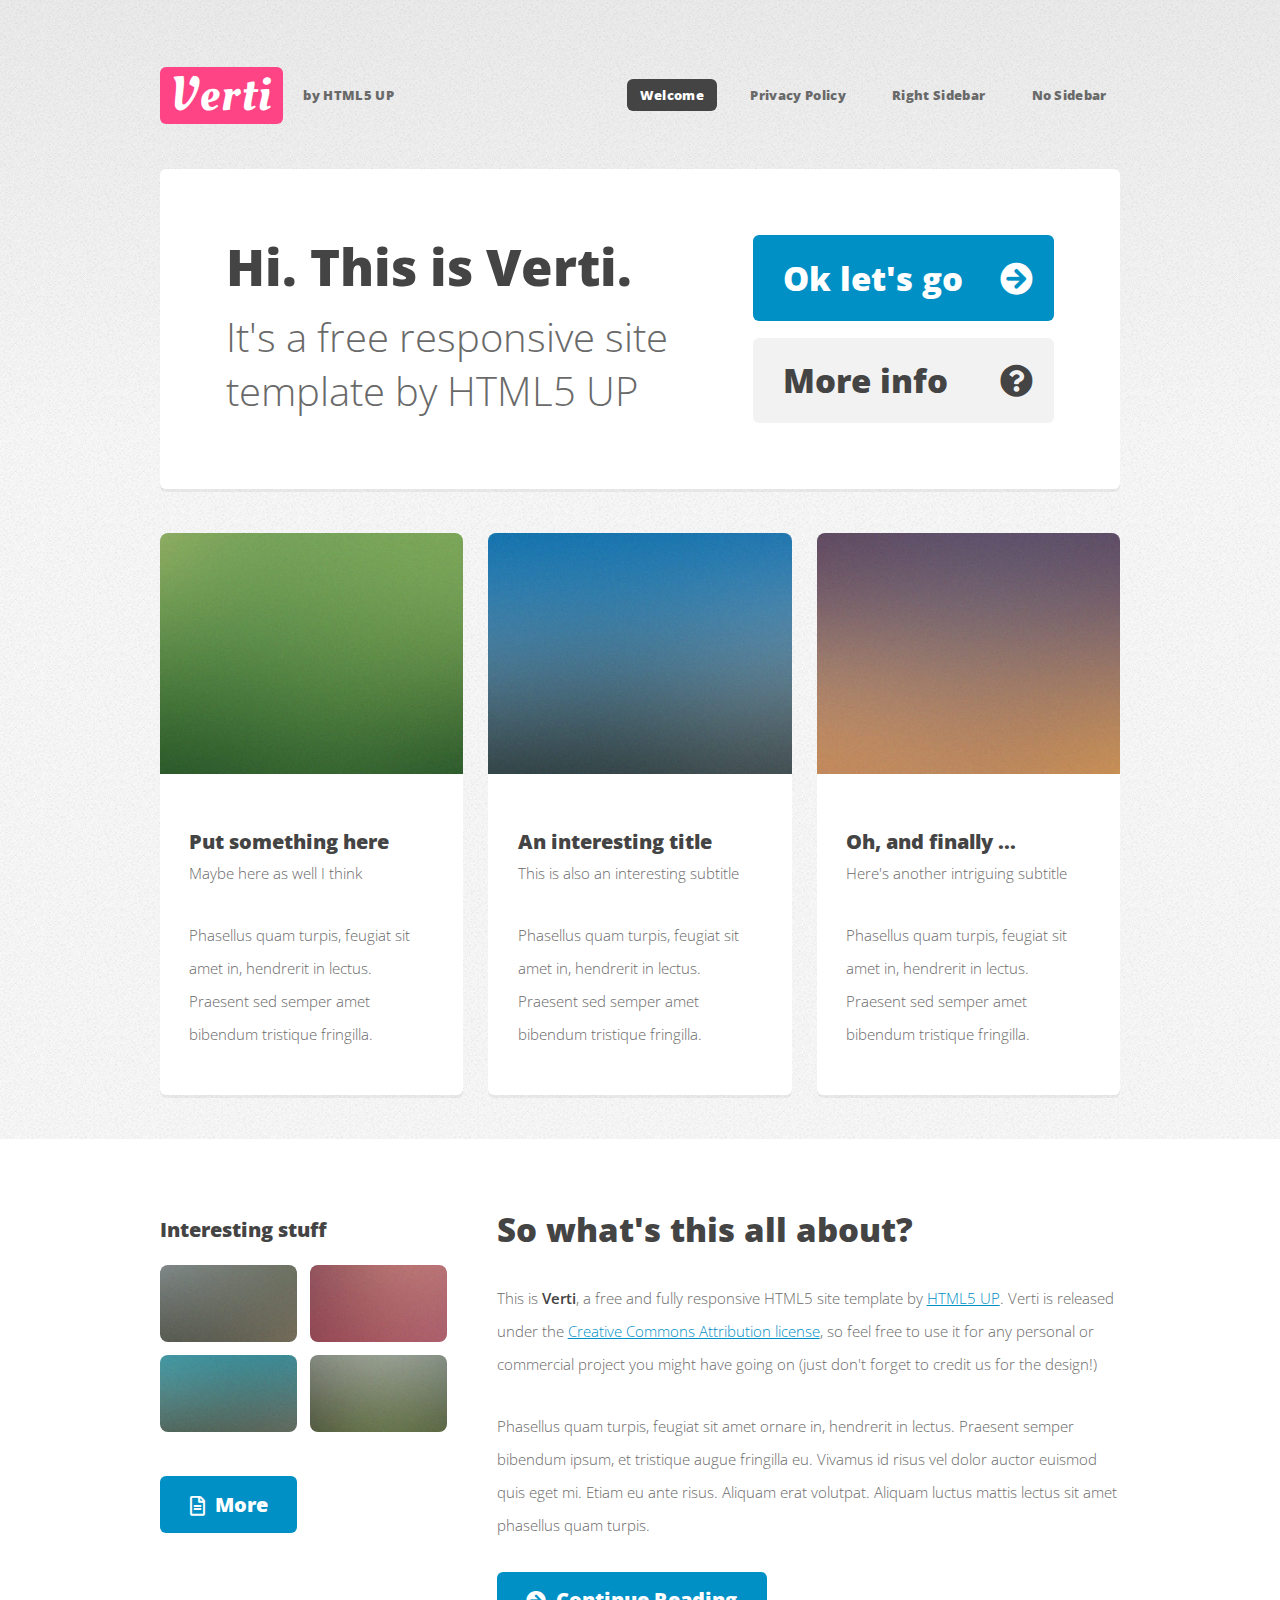
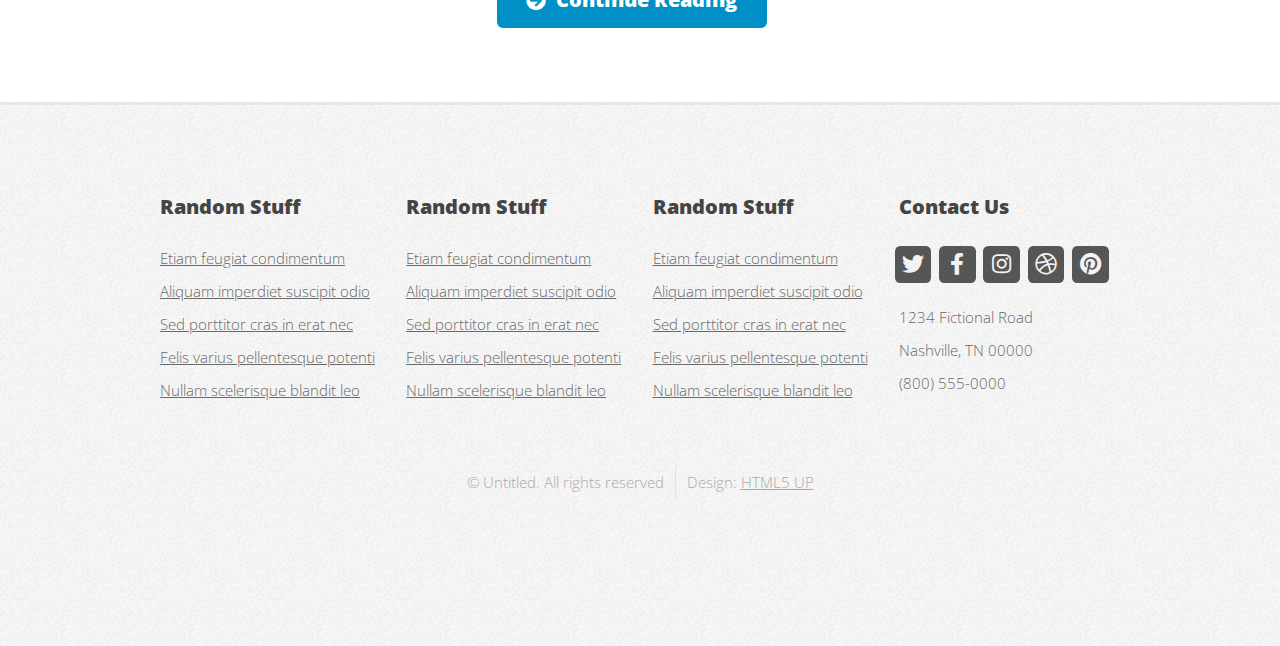
==== commit f747395a: "added privacy policy" ====
--- a/index.html
+++ b/index.html
@@ -28,24 +28,7 @@
 							<nav id="nav">
 								<ul>
 									<li class="current"><a href="index.html">Welcome</a></li>
-									<li>
-										<a href="#">Dropdown</a>
-										<ul>
-											<li><a href="#">Lorem ipsum dolor</a></li>
-											<li><a href="#">Magna phasellus</a></li>
-											<li>
-												<a href="#">Phasellus consequat</a>
-												<ul>
-													<li><a href="#">Lorem ipsum dolor</a></li>
-													<li><a href="#">Phasellus consequat</a></li>
-													<li><a href="#">Magna phasellus</a></li>
-													<li><a href="#">Etiam dolore nisl</a></li>
-												</ul>
-											</li>
-											<li><a href="#">Veroeros feugiat</a></li>
-										</ul>
-									</li>
-									<li><a href="left-sidebar.html">Left Sidebar</a></li>
+									<li><a href="left-sidebar.html">Privacy Policy</a></li>
 									<li><a href="right-sidebar.html">Right Sidebar</a></li>
 									<li><a href="no-sidebar.html">No Sidebar</a></li>
 								</ul>
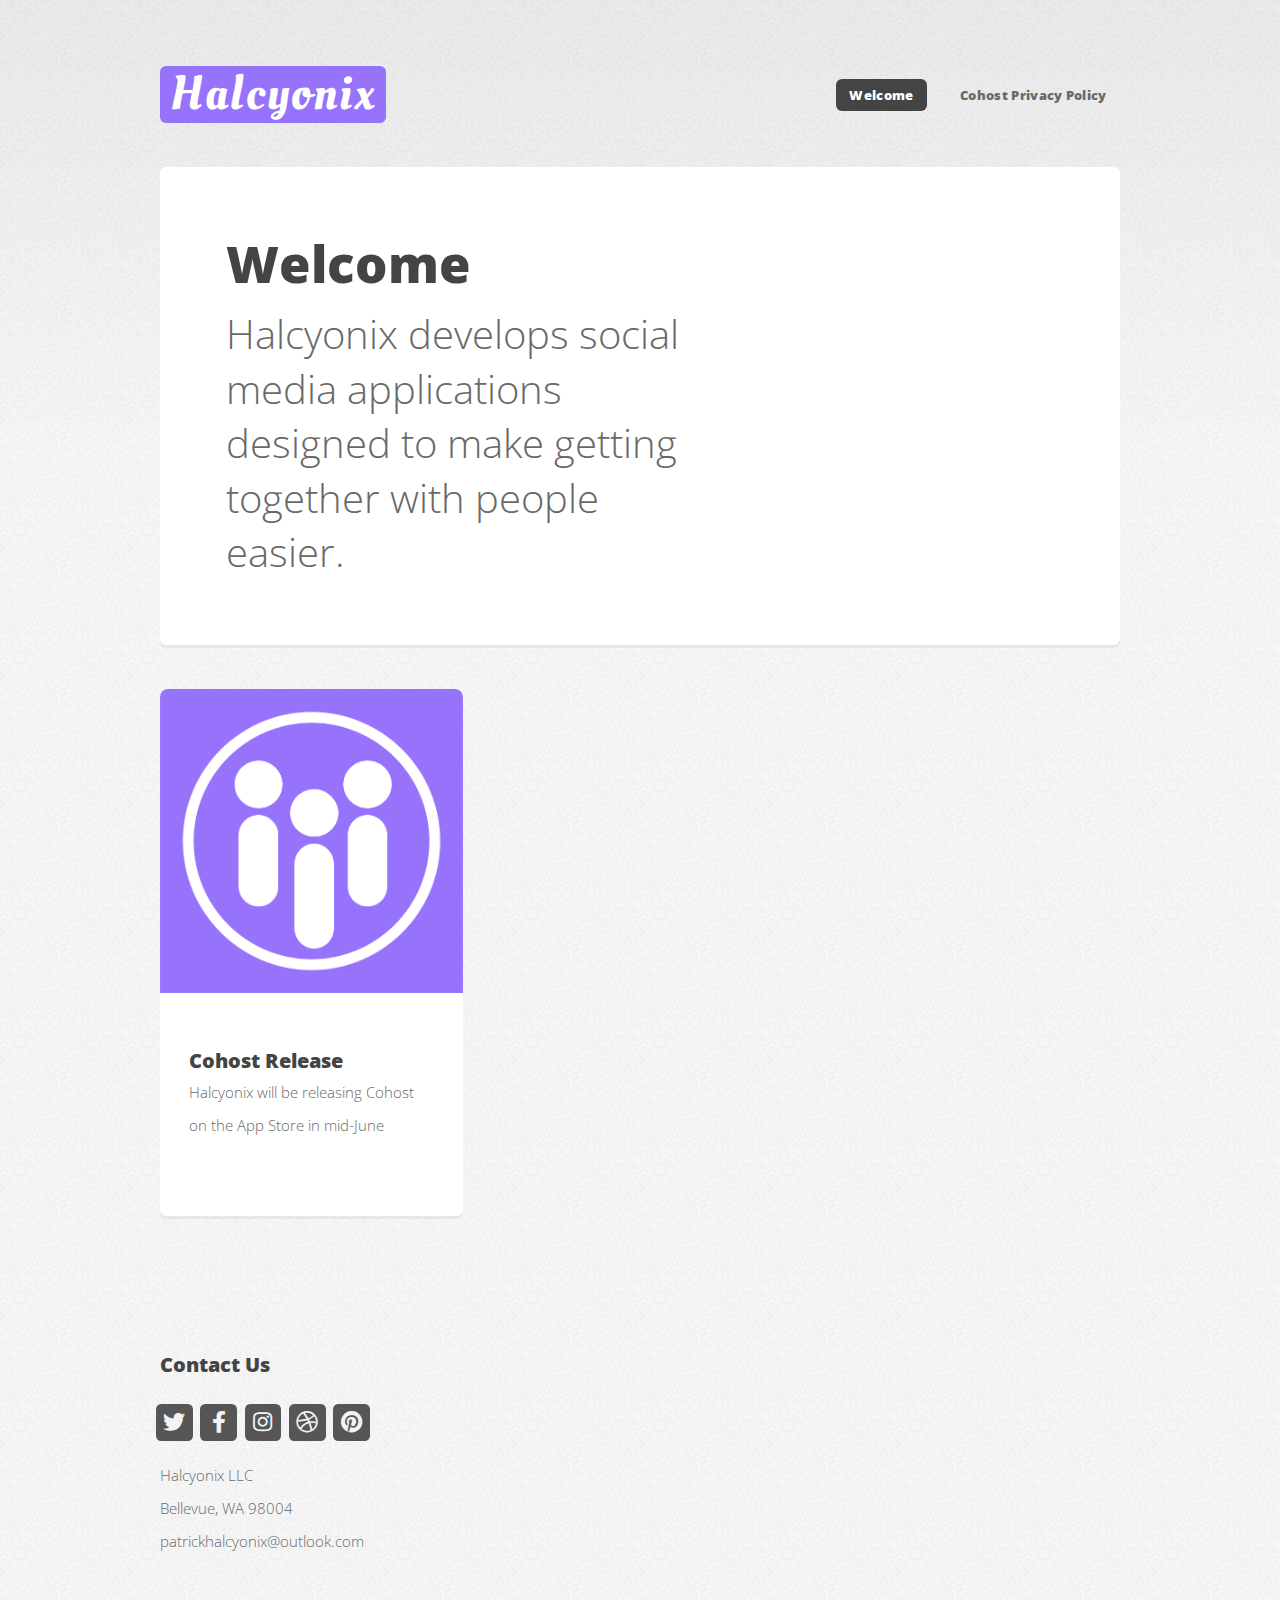
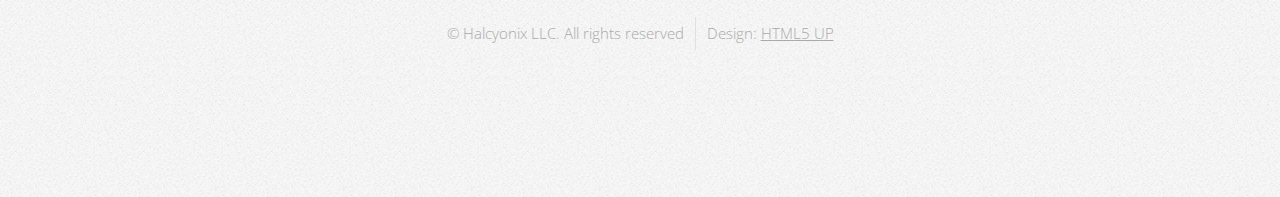
==== commit 053b3696: "first draft update" ====
--- a/index.html
+++ b/index.html
@@ -20,17 +20,14 @@
 
 						<!-- Logo -->
 							<div id="logo">
-								<h1><a href="index.html">Verti</a></h1>
-								<span>by HTML5 UP</span>
+								<h1><a href="index.html">Halcyonix</a></h1>
 							</div>
 
 						<!-- Nav -->
 							<nav id="nav">
 								<ul>
 									<li class="current"><a href="index.html">Welcome</a></li>
-									<li><a href="left-sidebar.html">Privacy Policy</a></li>
-									<li><a href="right-sidebar.html">Right Sidebar</a></li>
-									<li><a href="no-sidebar.html">No Sidebar</a></li>
+									<li><a href="left-sidebar.html">Cohost Privacy Policy</a></li>
 								</ul>
 							</nav>
 
@@ -42,162 +39,40 @@
 					<div id="banner" class="box container">
 						<div class="row">
 							<div class="col-7 col-12-medium">
-								<h2>Hi. This is Verti.</h2>
-								<p>It's a free responsive site template by HTML5 UP</p>
-							</div>
-							<div class="col-5 col-12-medium">
-								<ul>
-									<li><a href="#" class="button large icon solid fa-arrow-circle-right">Ok let's go</a></li>
-									<li><a href="#" class="button alt large icon solid fa-question-circle">More info</a></li>
-								</ul>
+								<h2>Welcome</h2>
+								<p>Halcyonix develops social media applications designed to make getting together with people easier. </p>
 							</div>
 						</div>
 					</div>
 				</div>
 
-			<!-- Features -->
-				<div id="features-wrapper">
-					<div class="container">
-						<div class="row">
-							<div class="col-4 col-12-medium">
+                <!-- Features -->
+                <div id="features-wrapper">
+                    <div class="container">
+                        <div class="row">
+                            <div class="col-4 col-12-medium">
 
-								<!-- Box -->
-									<section class="box feature">
-										<a href="#" class="image featured"><img src="images/pic01.jpg" alt="" /></a>
-										<div class="inner">
-											<header>
-												<h2>Put something here</h2>
-												<p>Maybe here as well I think</p>
-											</header>
-											<p>Phasellus quam turpis, feugiat sit amet in, hendrerit in lectus. Praesent sed semper amet bibendum tristique fringilla.</p>
-										</div>
-									</section>
+                                <!-- Box -->
+                                <section class="box feature">
+                                    <a href="#" class="image featured"><img src="images/cohost.png" alt="" /></a>
+                                        <div class="inner">
+                                            <header>
+                                                <h2>Cohost Release</h2>
+                                                <p>Halcyonix will be releasing Cohost on the App Store in mid-June</p>
+                                            </header>
+                                        </div>
+                                </section>
 
-							</div>
-							<div class="col-4 col-12-medium">
+                            </div>
+                        </div>
+                    </div>
+                </div>
 
-								<!-- Box -->
-									<section class="box feature">
-										<a href="#" class="image featured"><img src="images/pic02.jpg" alt="" /></a>
-										<div class="inner">
-											<header>
-												<h2>An interesting title</h2>
-												<p>This is also an interesting subtitle</p>
-											</header>
-											<p>Phasellus quam turpis, feugiat sit amet in, hendrerit in lectus. Praesent sed semper amet bibendum tristique fringilla.</p>
-										</div>
-									</section>
-
-							</div>
-							<div class="col-4 col-12-medium">
-
-								<!-- Box -->
-									<section class="box feature">
-										<a href="#" class="image featured"><img src="images/pic03.jpg" alt="" /></a>
-										<div class="inner">
-											<header>
-												<h2>Oh, and finally ...</h2>
-												<p>Here's another intriguing subtitle</p>
-											</header>
-											<p>Phasellus quam turpis, feugiat sit amet in, hendrerit in lectus. Praesent sed semper amet bibendum tristique fringilla.</p>
-										</div>
-									</section>
-
-							</div>
-						</div>
-					</div>
-				</div>
-
-			<!-- Main -->
-				<div id="main-wrapper">
-					<div class="container">
-						<div class="row gtr-200">
-							<div class="col-4 col-12-medium">
-
-								<!-- Sidebar -->
-									<div id="sidebar">
-										<section class="widget thumbnails">
-											<h3>Interesting stuff</h3>
-											<div class="grid">
-												<div class="row gtr-50">
-													<div class="col-6"><a href="#" class="image fit"><img src="images/pic04.jpg" alt="" /></a></div>
-													<div class="col-6"><a href="#" class="image fit"><img src="images/pic05.jpg" alt="" /></a></div>
-													<div class="col-6"><a href="#" class="image fit"><img src="images/pic06.jpg" alt="" /></a></div>
-													<div class="col-6"><a href="#" class="image fit"><img src="images/pic07.jpg" alt="" /></a></div>
-												</div>
-											</div>
-											<a href="#" class="button icon fa-file-alt">More</a>
-										</section>
-									</div>
-
-							</div>
-							<div class="col-8 col-12-medium imp-medium">
-
-								<!-- Content -->
-									<div id="content">
-										<section class="last">
-											<h2>So what's this all about?</h2>
-											<p>This is <strong>Verti</strong>, a free and fully responsive HTML5 site template by <a href="http://html5up.net">HTML5 UP</a>.
-											Verti is released under the <a href="http://html5up.net/license">Creative Commons Attribution license</a>, so feel free to use it for any personal or commercial project you might have going on (just don't forget to credit us for the design!)</p>
-											<p>Phasellus quam turpis, feugiat sit amet ornare in, hendrerit in lectus. Praesent semper bibendum ipsum, et tristique augue fringilla eu. Vivamus id risus vel dolor auctor euismod quis eget mi. Etiam eu ante risus. Aliquam erat volutpat. Aliquam luctus mattis lectus sit amet phasellus quam turpis.</p>
-											<a href="#" class="button icon solid fa-arrow-circle-right">Continue Reading</a>
-										</section>
-									</div>
-
-							</div>
-						</div>
-					</div>
-				</div>
-
+                            
 			<!-- Footer -->
 				<div id="footer-wrapper">
 					<footer id="footer" class="container">
 						<div class="row">
-							<div class="col-3 col-6-medium col-12-small">
-
-								<!-- Links -->
-									<section class="widget links">
-										<h3>Random Stuff</h3>
-										<ul class="style2">
-											<li><a href="#">Etiam feugiat condimentum</a></li>
-											<li><a href="#">Aliquam imperdiet suscipit odio</a></li>
-											<li><a href="#">Sed porttitor cras in erat nec</a></li>
-											<li><a href="#">Felis varius pellentesque potenti</a></li>
-											<li><a href="#">Nullam scelerisque blandit leo</a></li>
-										</ul>
-									</section>
-
-							</div>
-							<div class="col-3 col-6-medium col-12-small">
-
-								<!-- Links -->
-									<section class="widget links">
-										<h3>Random Stuff</h3>
-										<ul class="style2">
-											<li><a href="#">Etiam feugiat condimentum</a></li>
-											<li><a href="#">Aliquam imperdiet suscipit odio</a></li>
-											<li><a href="#">Sed porttitor cras in erat nec</a></li>
-											<li><a href="#">Felis varius pellentesque potenti</a></li>
-											<li><a href="#">Nullam scelerisque blandit leo</a></li>
-										</ul>
-									</section>
-
-							</div>
-							<div class="col-3 col-6-medium col-12-small">
-
-								<!-- Links -->
-									<section class="widget links">
-										<h3>Random Stuff</h3>
-										<ul class="style2">
-											<li><a href="#">Etiam feugiat condimentum</a></li>
-											<li><a href="#">Aliquam imperdiet suscipit odio</a></li>
-											<li><a href="#">Sed porttitor cras in erat nec</a></li>
-											<li><a href="#">Felis varius pellentesque potenti</a></li>
-											<li><a href="#">Nullam scelerisque blandit leo</a></li>
-										</ul>
-									</section>
-
-							</div>
 							<div class="col-3 col-6-medium col-12-small">
 
 								<!-- Contact -->
@@ -210,9 +85,9 @@
 											<li><a href="#" class="icon brands fa-dribbble"><span class="label">Dribbble</span></a></li>
 											<li><a href="#" class="icon brands fa-pinterest"><span class="label">Pinterest</span></a></li>
 										</ul>
-										<p>1234 Fictional Road<br />
-										Nashville, TN 00000<br />
-										(800) 555-0000</p>
+										<p>Halcyonix LLC<br />
+										Bellevue, WA 98004<br />
+										patrickhalcyonix@outlook.com</p>
 									</section>
 
 							</div>
@@ -221,7 +96,7 @@
 							<div class="col-12">
 								<div id="copyright">
 									<ul class="menu">
-										<li>&copy; Untitled. All rights reserved</li><li>Design: <a href="http://html5up.net">HTML5 UP</a></li>
+										<li>&copy; Halcyonix LLC. All rights reserved</li><li>Design: <a href="http://html5up.net">HTML5 UP</a></li>
 									</ul>
 								</div>
 							</div>
--- a/assets/css/main.css
+++ b/assets/css/main.css
@@ -1938,7 +1938,7 @@
 	}
 
 		#logo h1 {
-			background: #ff4486;
+			background: #9773fc;
 			color: #fff;
 			border-radius: 6px;
 			font-family: 'Oleo Script', serif;
@@ -2685,4 +2685,4 @@
 				text-align: left;
 			}
 
-	}+	}
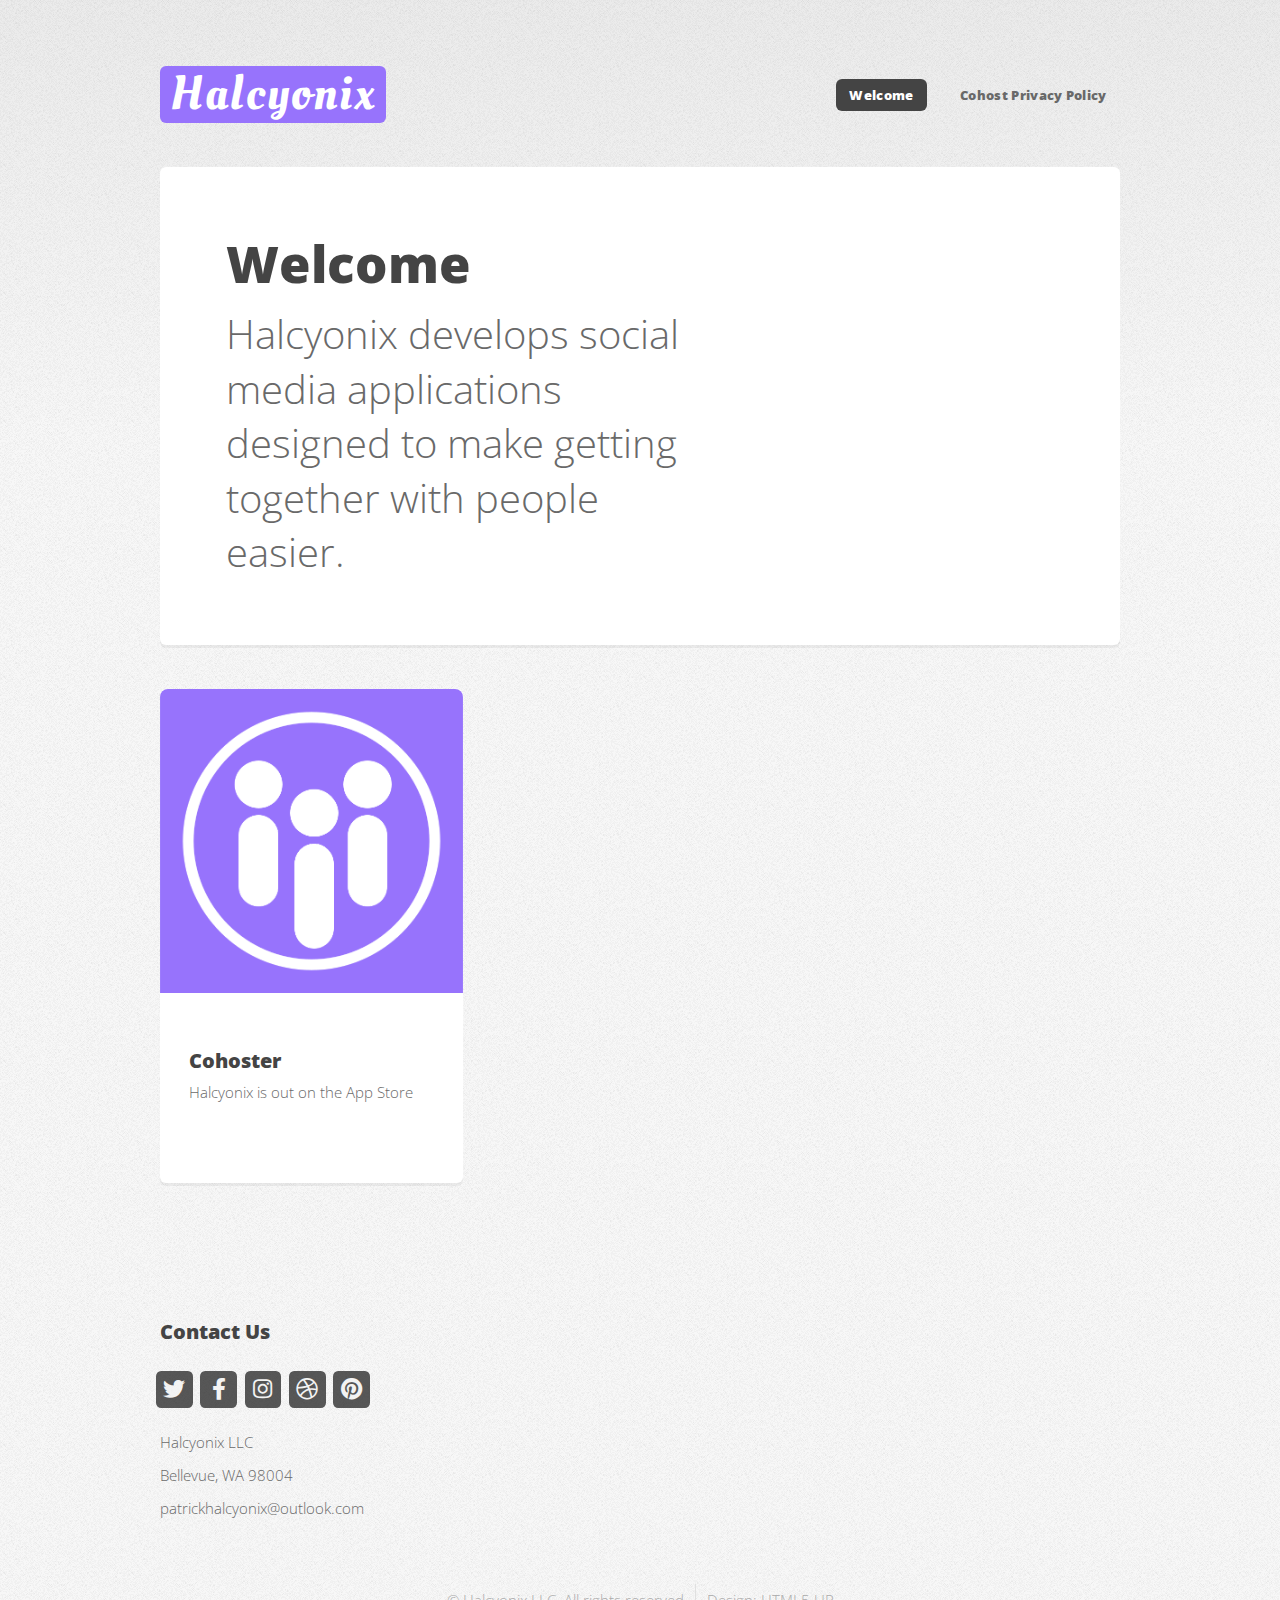
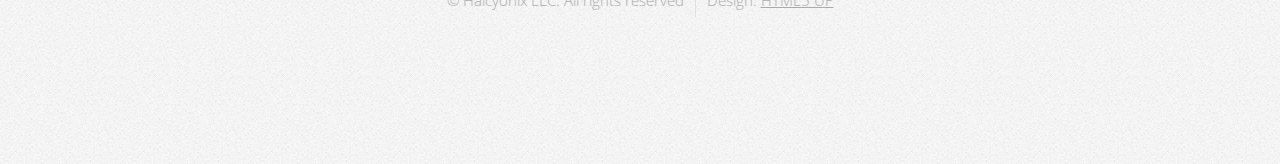
==== commit 9118ac89: "Updated to reflect cohoster release" ====
--- a/index.html
+++ b/index.html
@@ -54,11 +54,11 @@
 
                                 <!-- Box -->
                                 <section class="box feature">
-                                    <a href="#" class="image featured"><img src="images/cohost.png" alt="" /></a>
+                                    <a href="https://apps.apple.com/us/app/cohoster/id1555316568" class="image featured"><img src="images/cohost.png" alt="" /></a>
                                         <div class="inner">
                                             <header>
-                                                <h2>Cohost Release</h2>
-                                                <p>Halcyonix will be releasing Cohost on the App Store in mid-June</p>
+                                                <h2>Cohoster</h2>
+                                                <p>Halcyonix is out on the App Store</p>
                                             </header>
                                         </div>
                                 </section>
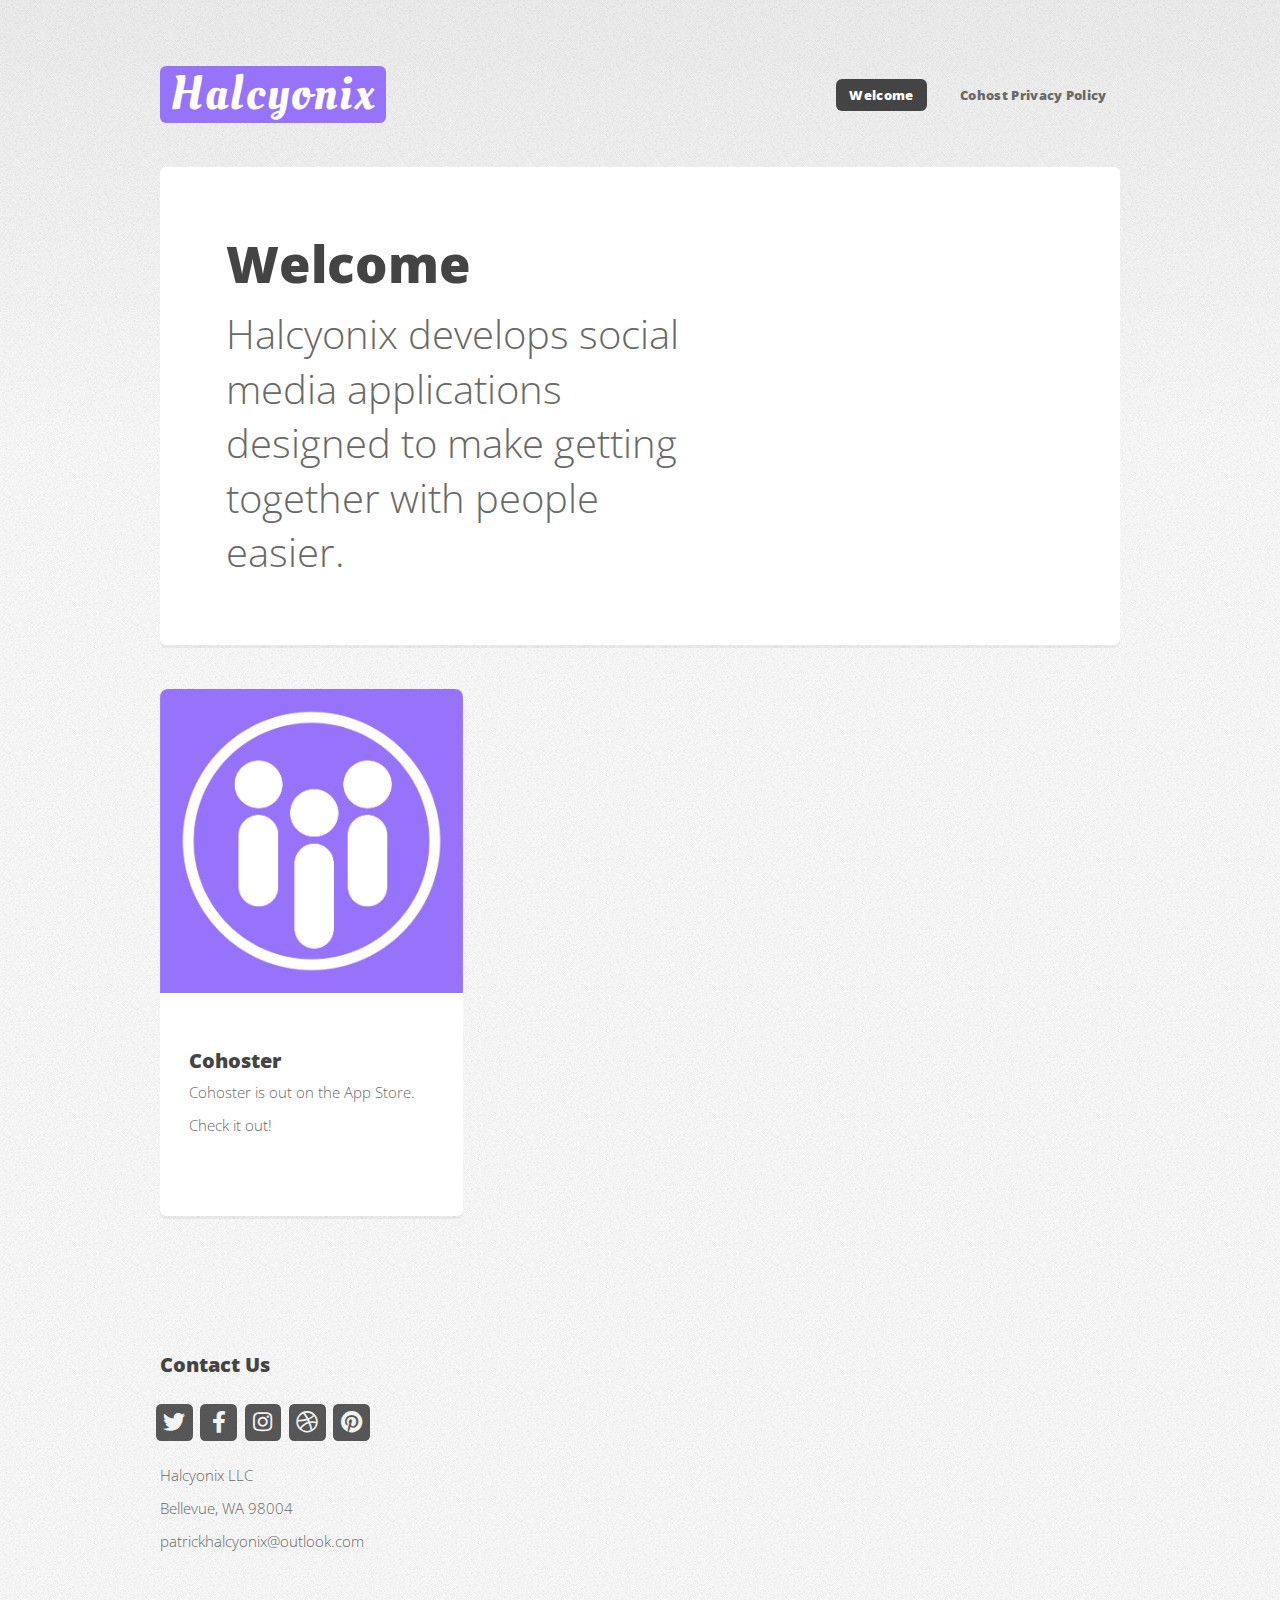
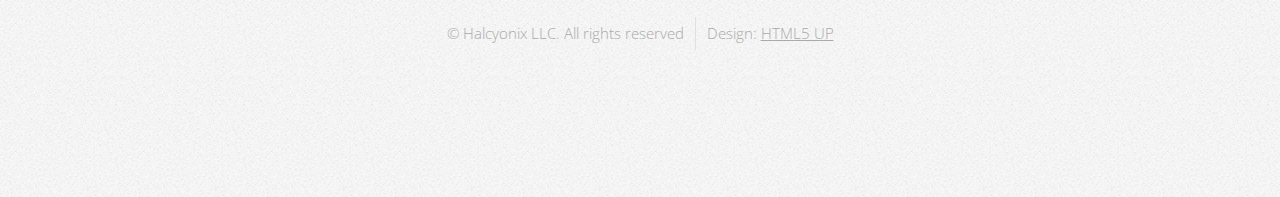
==== commit 24e4b36d: "quick grammar fix" ====
--- a/index.html
+++ b/index.html
@@ -58,7 +58,7 @@
                                         <div class="inner">
                                             <header>
                                                 <h2>Cohoster</h2>
-                                                <p>Halcyonix is out on the App Store</p>
+                                                <p>Cohoster is out on the App Store. Check it out!</p>
                                             </header>
                                         </div>
                                 </section>
